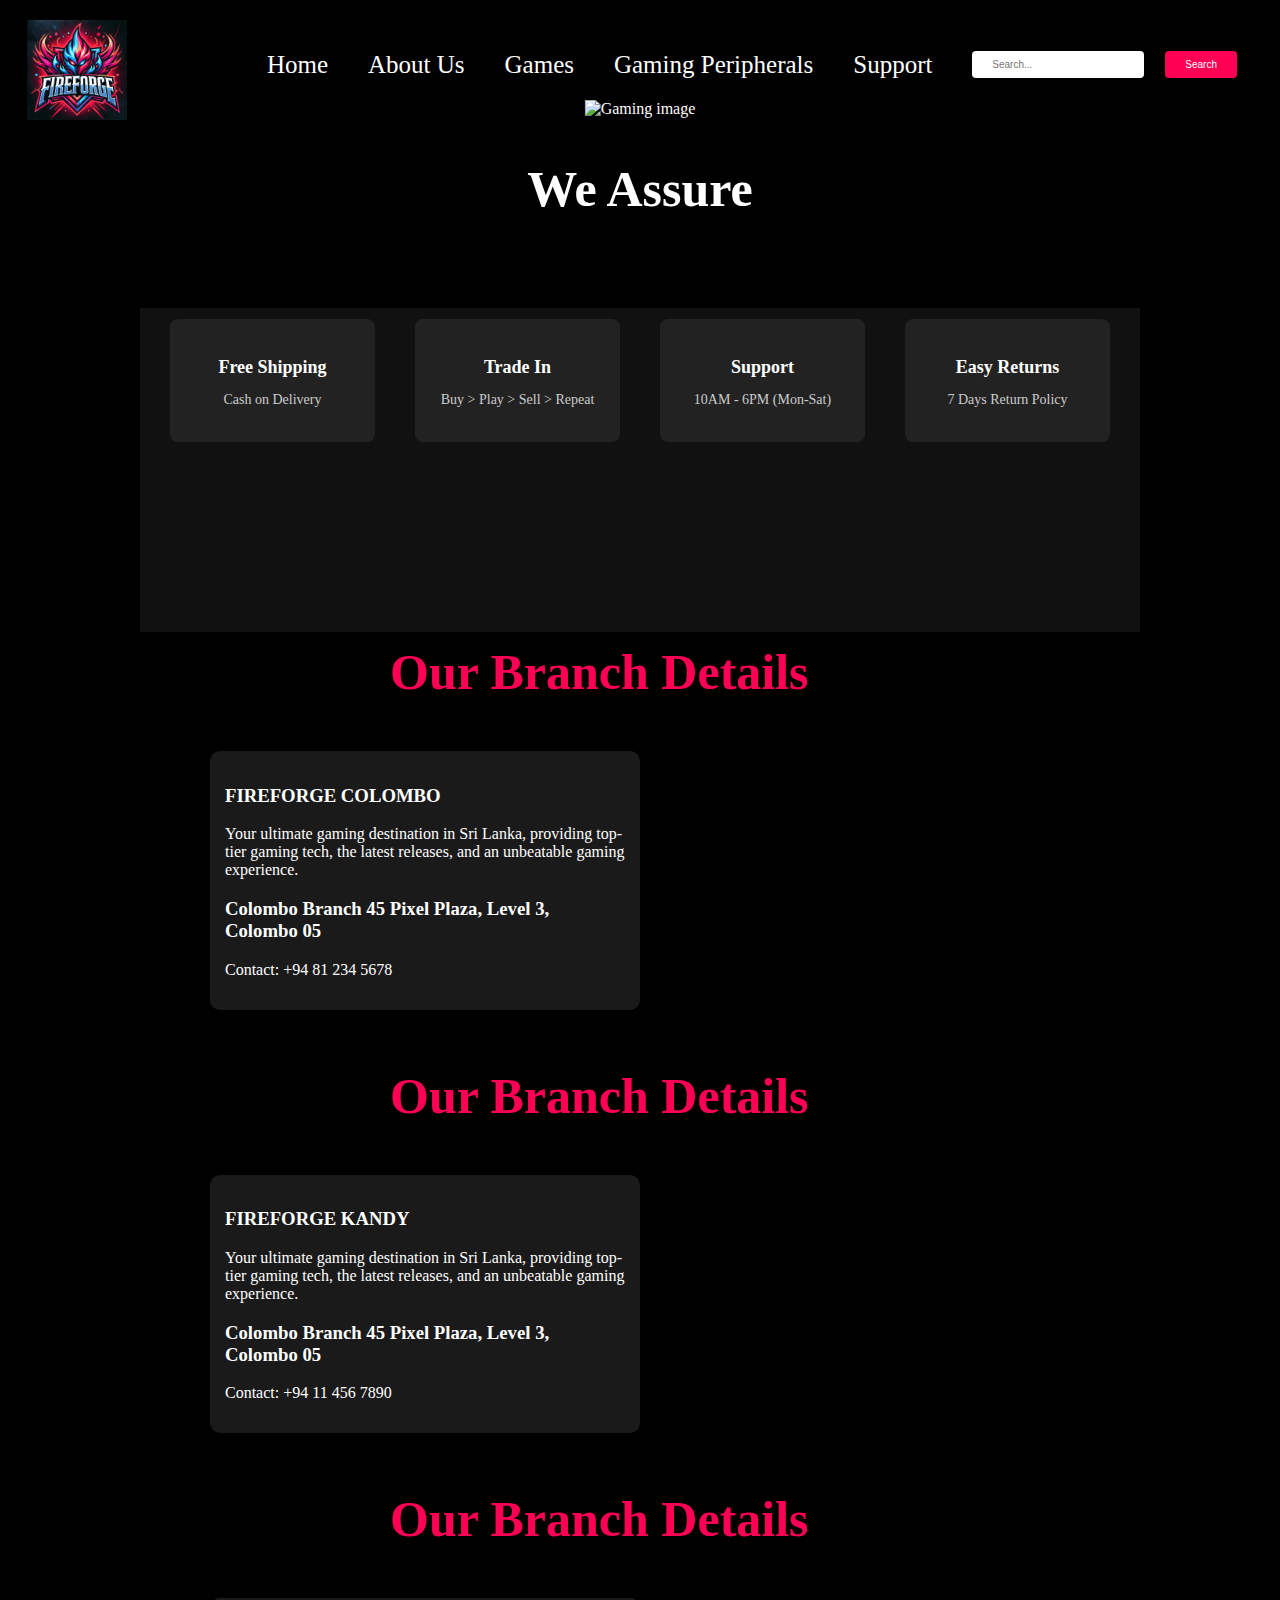
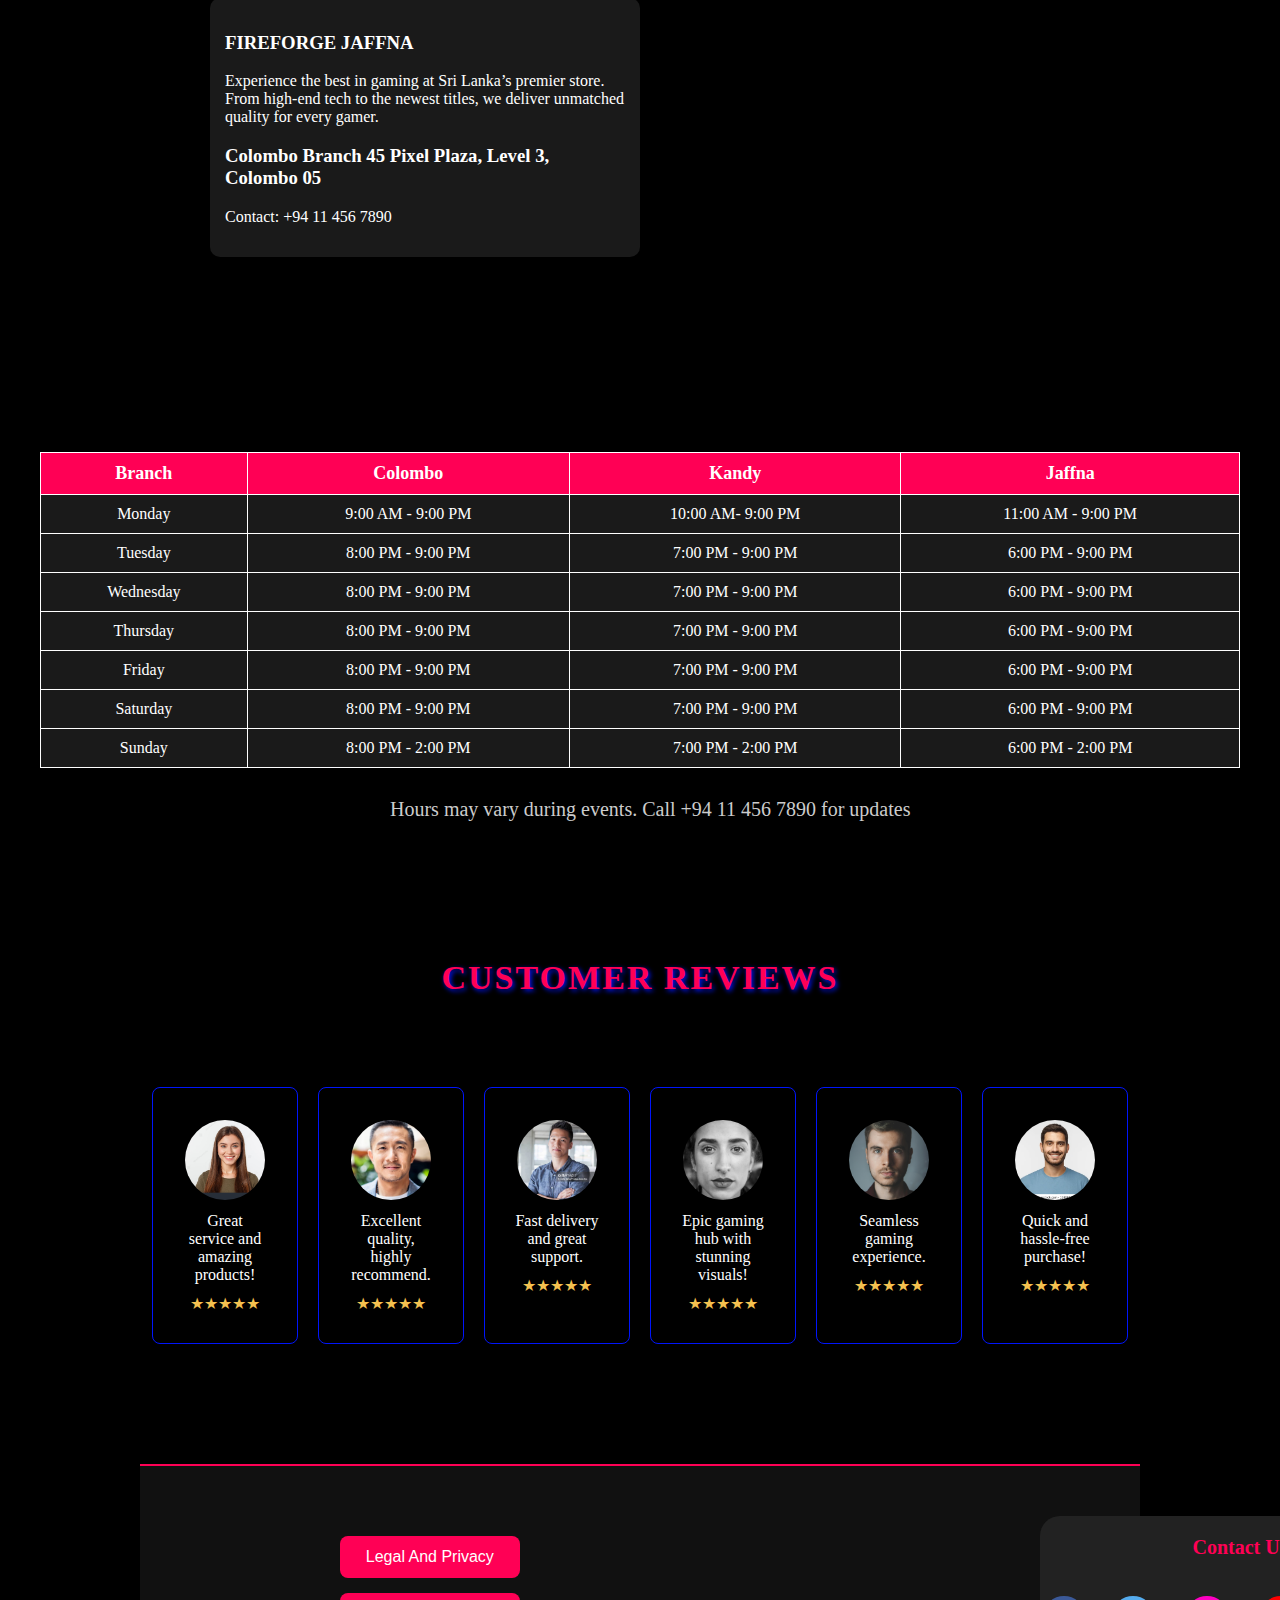
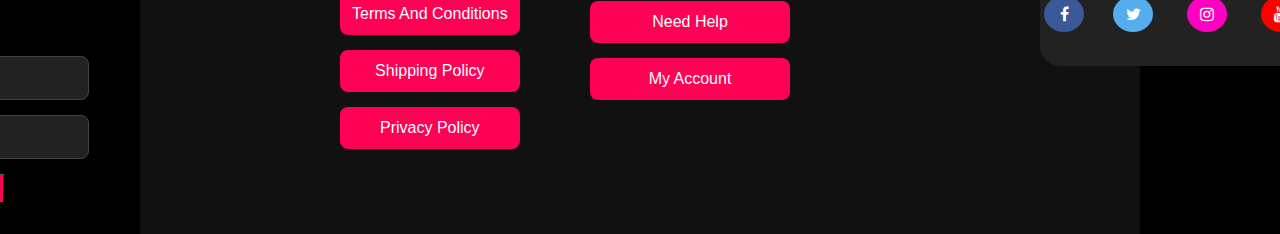
==== aboutus.html @ 4b775001 "pushing initial files" ====
<!DOCTYPE html>
<html lang="en">
<head>
  <meta charset="UTF-8">
  <meta name="viewport" content="width=device-width, initial-scale=1.0">
  <link rel="stylesheet" href="styles.css">
  <link rel="stylesheet" href="styles1.css">
  <link rel="icon" href="logo.png" type="image/x-icon">
  <link rel="stylesheet" href="https://cdnjs.cloudflare.com/ajax/libs/font-awesome/4.7.0/css/font-awesome.min.css">
  <link rel="stylesheet" href="https://cdnjs.cloudflare.com/ajax/libs/font-awesome/6.1.1/css/all.min.css" integrity="sha512-KfkfwYDsLkIlwQp6LFnl8zNdLGxu9YAA1QvwINks4PhcElQSvqcyVLLD9aMhXd13uQjoXtEKNosOWaZqXgel0g==" crossorigin="anonymous" referrerpolicy="no-referrer" />
  <title>about us</title>
</head>
<body>

  <nav class="navbar">
    <!-- Hamburger Icon (Checkbox) -->
    <input type="checkbox" id="menu-toggle" class="menu-toggle">
    <label for="menu-toggle" class="hamburger">
        <span></span>
        <span></span>
        <span></span>
    </label>

    <!-- Logo -->
    <div class="mainlogo">
        <img src="logo.png" alt="Logo">
    </div>

    <!-- Navigation Links -->
    <ul class="nav-links">
        <li><a href="index.html">Home</a></li>
        <li><a href="aboutus.html">About Us</a></li>
        <li>
            <a href="#">Games</a>
            <ul class="dropdown">
                <li><a href="trending.html">Trending</a></li>
                <li><a href="ongoing.html">On Going</a></li>
                <li><a href="upcoming.html">Upcoming</a></li>
            </ul>
        </li>
        <li><a href="console.html">Gaming Peripherals</a></li>
        <li><a href="support.html">Support</a></li>
    </ul>

     <!-- Search Bar -->
     <div class="search-bar">
      <input class="searchtext" placeholder="Search..." aria-label="Search" />
      <button class="searchbutton">Search</button>
  </div>
  </nav>

  <!-- Top Section -->
    <img class="hover1" src="try.jpg" alt="Gaming image">
    <section class="hero">
        <div class="hero-content">
          <div class="hero-left">
            <h2>We also buy games</h2>
            <p>Looking to sell your games? It’s easy. Follow 3 steps and sell your games.</p>
            <button class="sell-btn">Sell Now</button>
          </div>
          <div class="hero-steps">
            <div class="step">
              <div class="icon"><i class="fas fa-gamepad"></i></div>
              <p>Select a game</p>
              <small>Select a game that you want to sell</small>
            </div>
            <div class="step">
              <div class="icon"><i class="fas fa-truck"></i></div>
              <p>Shipping</p>
              <small>Free pickup at your doorstep</small>
            </div>
            <div class="step">
              <div class="icon"><i class="fas fa-wallet"></i></div>
              <p>Get Paid</p>
              <small>In Cash or Credits</small>
            </div>
          </div>
        </div>
      </section>
    
      <!-- Assurance Section -->
      <section class="assurance">
        <h2>We Assure</h2>
        <div class="assure-cards">
          <div class="card">
            <div class="icon"><i class="fas fa-shipping-fast"></i></div>
            <h3>Free Shipping</h3>
            <p>Cash on Delivery</p>
          </div>
          <div class="card">
            <div class="icon"><i class="fas fa-sync-alt"></i></div>
            <h3>Trade In</h3>
            <p>Buy > Play > Sell > Repeat</p>
          </div>
          <div class="card">
            <div class="icon"><i class="fas fa-headset"></i></div>
            <h3>Support</h3>
            <p>10AM - 6PM (Mon-Sat)</p>
          </div>
          <div class="card">
            <div class="icon"><i class="fas fa-undo-alt"></i></div>
            <h3>Easy Returns</h3>
            <p>7 Days Return Policy</p>
          </div>
        </div>
      </section>
    
  <!-- Locations Section -->
        <section class="locations">
          <h2>Our Branch Details</h2>
          <div class="addresses">
                  <h3>FIREFORGE COLOMBO</h3>    
                  <p>Your ultimate gaming destination in Sri Lanka, providing top-tier gaming tech, the latest releases, and an unbeatable gaming experience.</p>
                  <h3>Colombo Branch
                    45 Pixel Plaza, Level 3,
                    Colombo 05
                  </h3>
            <p>Contact: +94 81 234 5678 </p>
          </div>
        <iframe class="map" src="https://www.google.com/maps/embed?pb=!1m18!1m12!1m3!1d8124921.301646367!2d78.44612124970703!3d6.097434077154896!2m3!1f0!2f0!3f0!3m2!1i1024!2i768!4f13.1!3m3!1m2!1s0x3ae253dad238768d%3A0x9f84a86408df6200!2sColombo!5e0!3m2!1sen!2slk!4v1736358920950!5m2!1sen!2slk" width="600" height="450" style="border:0;" allowfullscreen="" loading="lazy" referrerpolicy="no-referrer-when-downgrade"></iframe>
        </section>


      <section class="locations">
        <h2>Our Branch Details</h2>
        <div class="addresses">
          <h3>FIREFORGE KANDY</h3>    
          <p>Your ultimate gaming destination in Sri Lanka, providing top-tier gaming tech, the latest releases, and an unbeatable gaming experience.</p>
          <h3>Colombo Branch
                  45 Pixel Plaza, Level 3,
                  Colombo 05
          </h3>
    <p>Contact: +94 11 456 7890 </p>
    </div>
        <iframe class="map" src="https://www.google.com/maps/embed?pb=!1m18!1m12!1m3!1d31660.495924288705!2d80.63372621338381!3d7.290571506458752!2m3!1f0!2f0!3f0!3m2!1i1024!2i768!4f13.1!3m3!1m2!1s0x3ae366266498acd3%3A0x411a3818a1e03c35!2sKandy!5e0!3m2!1sen!2slk!4v1736391898952!5m2!1sen!2slk" width="600" height="450" style="border:0;" allowfullscreen="" loading="lazy" referrerpolicy="no-referrer-when-downgrade"></iframe>
      </section>

    <section class="locations">
      <h2>Our Branch Details</h2>
      <div class="addresses">
              <h3>FIREFORGE JAFFNA</h3>    
              <p>Experience the best in gaming at Sri Lanka’s premier store. From high-end tech to the newest titles, we deliver unmatched quality for every gamer.</p>
              <h3>Colombo Branch
                      45 Pixel Plaza, Level 3, Colombo 05
              </h3>
        <p>Contact: +94 11 456 7890 </p>
      </div>

      <iframe class="map" src="https://www.google.com/maps/embed?pb=!1m18!1m12!1m3!1d31465.03371411787!2d80.00778418661815!3d9.669999240322403!2m3!1f0!2f0!3f0!3m2!1i1024!2i768!4f13.1!3m3!1m2!1s0x3afe53fd7be66aa5%3A0xc7da0d9203baf512!2sJaffna!5e0!3m2!1sen!2slk!4v1736391994385!5m2!1sen!2slk" width="600" height="450" style="border:0;" allowfullscreen="" loading="lazy" referrerpolicy="no-referrer-when-downgrade"></iframe>
    </section>

  <!-- Branch Details -->
  <section class="branch-details">
    <table>
      <thead>
        <tr>
          <th>Branch</th>
          <th>Colombo</th>
          <th>Kandy</th>
          <th>Jaffna</th>
        </tr>
      </thead>
      <tbody>
        <tr>
          <td>Monday</td>
          <td>9:00 AM - 9:00 PM</td>
          <td>10:00 AM- 9:00 PM</td>
          <td>11:00 AM - 9:00 PM</td>
        </tr>
        <tr>
          <td>Tuesday</td>
          <td>8:00 PM - 9:00 PM</td>
          <td>7:00 PM - 9:00 PM</td>
          <td>6:00 PM - 9:00 PM</td>
        </tr>
        <tr>
          <td>Wednesday</td>
          <td>8:00 PM - 9:00 PM</td>
          <td>7:00 PM - 9:00 PM</td>
          <td>6:00 PM - 9:00 PM</td>
        </tr>
        <tr>
          <td>Thursday</td>
          <td>8:00 PM - 9:00 PM</td>
          <td>7:00 PM - 9:00 PM</td>
          <td>6:00 PM - 9:00 PM</td>
        </tr>
        <tr>
          <td>Friday</td>
          <td>8:00 PM - 9:00 PM</td>
          <td>7:00 PM - 9:00 PM</td>
          <td>6:00 PM - 9:00 PM</td>
          <tr>
            <td>Saturday</td>
            <td>8:00 PM - 9:00 PM</td>
            <td>7:00 PM - 9:00 PM</td>
            <td>6:00 PM - 9:00 PM</td>
          </tr>
          <tr>
            <td>Sunday</td>
            <td>8:00 PM - 2:00 PM</td>
            <td>7:00 PM - 2:00 PM</td>
            <td>6:00 PM - 2:00 PM</td>
          </tr>
        </tr>
      </tbody>
    </table>
    <footer class="tablefooter">Hours may vary during events. Call +94 11 456 7890 for updates</footer>
  </section>

  <!-- Customer Reviews -->
<section class="reviews">
    <h2>Customer Reviews</h2>
    <div class="review-list">
      <div class="review">
        <div class="image">
          <img src="1RV.jpg" alt="Customer 1">
        </div>
        <p>Great service and amazing products!</p>
        <div class="stars">★★★★★</div>
      </div>
      <div class="review">
        <div class="image">
          <img src="2RV.jpg" alt="Customer 2">
        </div>
        <p>Excellent quality, highly recommend.</p>
        <div class="stars">★★★★★</div>
      </div>
      <div class="review">
        <div class="image">
          <img src="3rv.jpg" alt="Customer 3">
        </div>
        <p>Fast delivery and great support.</p>
        <div class="stars">★★★★★</div>
      </div>
      <div class="review">
        <div class="image">
          <img src="4rv.jpg" alt="Customer 3">
        </div>
        <p>Epic gaming hub with stunning visuals!</p>
        <div class="stars">★★★★★</div>
      </div>
      <div class="review">
        <div class="image">
          <img src="6rv.jpg" alt="Customer 3">
        </div>
        <p>Seamless gaming experience.</p>
        <div class="stars">★★★★★</div>
      </div>
      <div class="review">
        <div class="image">
          <img src="5rv.jpg" alt="Customer 3">
        </div>
        <p>Quick and hassle-free purchase!</p>
        <div class="stars">★★★★★</div>
      </div>
    </div>
  </section>
  
    <footer class="footer">
      <div class="footer-section">
          <div class="logo">
              <img src="logo.png" alt="logo">
          </div>
          <div class="details">
            <input type="text" placeholder="Email" aria-label="Enter your phone number">
                <input type="email" placeholder="Password" aria-label="Enter your email address">
                <button class="links3">Login</button>
          </div>
      </div>
      <div class="footer-section">
          <div class="links">
              <button>Legal And Privacy</button>
              <button>Terms And Conditions</button>
              <button>Shipping Policy</button>
              <button>Privacy Policy</button>
          </div>
          <div class="links1">
              <button>Need Help</button>
              <button>My Account</button>
          </div>
      </div>
          <div class="footer-section">
          <div class="contact">Contact Us</div>
          <a href="#" class="fa fa-facebook"></a>
          <a href="#" class="fa fa-twitter"></a>
          <a href="#" class="fa fa-instagram"></a>
          <a href="#" class="fa fa-youtube"></a>
          <a href="#" class="fa fa-snapchat"></a>
      </div>
  </footer>


</body>
</html>
---- styles.css ----
body {
    max-width: 1000px;
    margin: 0 auto;
    font-family: 'Times New Roman', Times, serif;
    background-color: #000;
    color: #fff;
}

/* Image Section */
.img1 {
    position: relative;
    left: 300px;
    top: -90px;
    height: 100vh; /* Full viewport height */
    background: url('your-image.jpg') no-repeat center center/cover; /* Ensures the image covers the container */
    display: flex; /* Enables flexbox */
    justify-content: center; /* Centers content horizontally */
    align-items: center; /* Centers content vertically */
    color: white; /* Text color */
    text-align: center; /* Centers text inside the container */
}

/* Media Query for screens smaller than 768px (e.g., tablets) */
@media (max-width: 768px) {
    .img1 {
        left: 0; /* Reset left offset */
        top: 0; /* Reset top offset */
        height: auto; /* Allow height to adjust automatically */
        background-size: contain; /* Adjust background image size for smaller screens */
        background-repeat: no-repeat;
    }
}


/* Main Content Section */
.main .main_content .main_text {
    width: 600px;
    text-align: justify;
    line-height: 21px;
    position: relative;
    top: 200px;
    left: 5%;
}

.main .main_content .main_text .web_name {
    position: relative;
    top: -1000px;
    right: 270px;
    color: #ffffff;
    font-size: 50px;
    font-family: 'Times New Roman', Times, serif;
    text-shadow: 0 3px #0400ff;
}

.main .main_content .main_text .mainphara {
    position: relative;
    top: -1000px;
    right: 300px;
    font-size: 23px;
    font-family: 'Times New Roman', Times, serif;
}



/* Heading Styles */
.heading1,
.heading2,
.heading3 {
    color: #ff0055;
    font-family: 'Times New Roman', Times, serif;
    font-size: 40px;
    text-shadow: 0 3px #0400ff;
}

.heading3 {
    position: relative;
    top: -530px;
    left: 340px;
}












.footer {
    position: relative;
    display: flex;
    justify-content: space-between;
    background-color: #111;
    border-top: 2px solid #ff0055;
    color: #fff;
    width: auto;
    height: auto;
    padding: 0;
}

/* Logo and Details Section */
.footer-section .logo img {
    position: relative;
    left: -350px;
    width: 120px;
    height: 120px;
    background-color: #333;
    display: flex;
}

.footer-section .details {
    position: relative;
    left: -350px;
    top: 30px;
    display: flex;
    flex-direction: column;
    gap: 15px;
}


.footer-section .details input::placeholder {
    color: #fff8f8;
}

/* Links Section */
.footer-section .links {
    position: absolute;
    top: 50px;
    left: 450px;
    display: flex;
    flex-direction: column;
    gap: 20px;
}

.footer-section .links button {
    width: auto;
    padding: 12px;
    position: relative;
    left: -250px;
    top: 20px;
    background-color: #ff0055;
    color: #ffffff;
    font-size: 18px;
    border-radius: 8px;
    text-align: center;
    transition: background-color 0.3s ease;
}

.footer-section .links button:hover {
    background-color: #2e00e6;
}

.footer-section .links1 {
    position: absolute;
    top: 135px;
    left: 450px;
    display: flex;
    flex-direction: column;
    gap: 20px;
    width: 200px;
}



.footer-section .links1 button:hover {
    background-color: #2e00e6;
}

/* Contact Section */
.footer-section .contact {
    position: absolute;
    top: 50px;
    right: -300px;
    background-color: #222;
    padding: 50px;
    border-radius: 20px;
    width: 300px;
    height: 150px;
    color: #ff0055;
    font-weight: bold;
    font-size: 25px;
}
/* Style all font awesome icons */
/* Style all font awesome icons */
.fa {
    padding: 20px;
    font-size: 50px;
    width: 50px;
    text-align: center;
    text-decoration: none;
}
  
/* Add a hover effect if you want */
.fa:hover {
    opacity: 0.7;
}
  
/* Set a specific color for each brand */
  
  /* Facebook */
.fa-facebook {
    position: relative;
    top: 80px;
    left: 250px;
    padding: 20px;
    font-size: 30px;
    width: 20px;
    text-align: center;
    text-decoration: none;
    border-radius: 80%;
    background: #3B5998;
    color: white;  
}
  
/* Twitter */
.fa-twitter {
    position: relative;
    top: 80px;
    left: 255px;
    padding: 20px;
    font-size: 30px;
    width: 20px;
    text-align: center;
    text-decoration: none;
    border-radius: 80%;
    background: #55ACEE;
    color: white;
}
  
.fa-instagram {
    position: relative;
    top: 80px;
    left: 265px;
    padding: 20px;
    font-size: 30px;
    width: 20px;
    text-align: center;
    text-decoration: none;
    border-radius: 80%;
    background: #ff00c3;
    color: white;
}
  
.fa-youtube {
    position: relative;
    top: 80px;
    left: 275px;
    padding: 20px;
    font-size: 30px;
    width: 20px;
    text-align: center;
    text-decoration: none;
    border-radius: 80%;
    background: #ff0000;
    color: white;
}
  
.fa-snapchat {
    position: relative;
    top: 80px;
    left: 285px;
    padding: 20px;
    font-size: 30px;
    width: 20px;
    text-align: center;
    text-decoration: none;
    border-radius: 80%;
    background: #eaff00;
    color: white;
}


/* General Footer Styles */
.footer {
    position: relative;
    display: flex;
    flex-wrap: wrap; /* Ensures elements wrap on smaller screens */
    justify-content: space-between;
    align-items: flex-start;
    background-color: #111;
    border-top: 2px solid #ff0055;
    color: #fff;
    width: 100%;
    padding: 20px;
    box-sizing: border-box;
}

/* Logo and Details Section */
.footer-section .logo img {
    width: 100px;
    height: auto;
    background-color: #333;
    margin-bottom: 20px;
}

.footer-section .details {
    display: flex;
    flex-direction: column;
    gap: 15px;
    text-align: center;
    margin-bottom: 20px;
}

.footer-section .details input {
    width: 100%;
    max-width: 400px;
    padding: 12px;
    border: 1px solid #444;
    background-color: #222;
    color: white;
    border-radius: 8px;
    text-align: center;
    font-size: 16px;
    margin: 0 auto;
}

.footer-section .details input::placeholder {
    color: #fff8f8;
}

/* Links Section */
.footer-section .links,
.footer-section .links1 {
    display: flex;
    flex-direction: column;
    gap: 15px;
    align-items: center;
    margin-bottom: 20px;
}

.footer-section .links button,
.footer-section .links1 button {
    width: 100%;
    max-width: 300px;
    padding: 12px;
    background-color: #ff0055;
    color: #ffffff;
    font-size: 16px;
    border-radius: 8px;
    text-align: center;
    transition: background-color 0.3s ease;
    border: none;
}

.footer-section .links button:hover,
.footer-section .links1 button:hover {
    background-color: #2e00e6;
}

/* Contact Section */
.footer-section .contact {
    background-color: #222;
    padding: 20px;
    border-radius: 20px;
    width: 100%;
    max-width: 400px;
    color: #ff0055;
    font-weight: bold;
    font-size: 18px;
    text-align: center;
    margin: 0 auto 20px;
    box-sizing: border-box;
}

/* Font Awesome Icons */
.fa {
    margin: 10px;
    font-size: 24px;
    text-align: center;
    text-decoration: none;
    border-radius: 50%;
    padding: 10px;
    color: white;
}

.fa:hover {
    opacity: 0.8;
}

.fa-facebook { background: #3B5998; }
.fa-twitter { background: #55ACEE; }
.fa-instagram { background: #ff00c3; }
.fa-youtube { background: #ff0000; }
.fa-snapchat { background: #eaff00; }


/* Small screens (max-width: 768px) */
@media (max-width: 768px) {
    .footer {
        flex-direction: column;
        align-items: center;
        padding: 30px 15px;
        text-align: center;
    }

    /* Logo Styling */
    .footer-section .logo img {
        width: 100px;
        height: auto;
        margin-bottom: 20px;
    }

    /* Details Section */
    .footer-section .details {
        width: 100%;
        display: flex;
        flex-direction: column;
        align-items: center;
        gap: 10px;
        margin-bottom: 20px;
    }

    .footer-section .details input {
        width: 90%;
        max-width: 320px;
        padding: 12px;
        font-size: 16px;
        border: 1px solid #444;
        background-color: #222;
        color: white;
        border-radius: 8px;
        text-align: center;
    }

    /* Links Section */
    .footer-section .links,
    .footer-section .links1 {
        display: flex;
        flex-direction: column;
        width: 100%;
        gap: 15px;
        align-items: center;
        margin-bottom: 20px;
    }

    .footer-section .links button,
    .footer-section .links1 button {
        width: 90%;
        max-width: 300px;
        padding: 12px 20px;
        background-color: #ff0055;
        color: #ffffff;
        font-size: 16px;
        border-radius: 10px;
        text-align: center;
        transition: transform 0.3s ease, background-color 0.3s ease;
        border: none;
        box-shadow: 0 4px 6px rgba(0, 0, 0, 0.2);
    }

    .footer-section .links button:hover,
    .footer-section .links1 button:hover {
        background-color: #2e00e6;
        transform: scale(1.05);
    }

    /* Contact Section */
    .footer-section .contact {
        width: 90%;
        max-width: 350px;
        padding: 20px;
        background-color: #222;
        border-radius: 15px;
        color: #ff0055;
        font-weight: bold;
        font-size: 18px;
        text-align: center;
        margin-bottom: 20px;
    }

    /* Social Media Icons */
    .fa {
        margin: 8px;
        font-size: 22px;
        width: 40px;
        height: 40px;
        line-height: 40px;
        display: inline-block;
        text-align: center;
        text-decoration: none;
        border-radius: 50%;
        transition: transform 0.3s ease, opacity 0.3s ease;
    }

    .fa:hover {
        transform: scale(1.1);
        opacity: 0.8;
    }
}

/* Extra small screens (max-width: 480px) */
@media (max-width: 480px) {
    .footer-section .details input {
        font-size: 14px;
        padding: 10px;
    }

    .footer-section .links button,
    .footer-section .links1 button {
        font-size: 14px;
        padding: 10px 15px;
    }

    .fa {
        font-size: 20px;
        width: 35px;
        height: 35px;
        line-height: 35px;
    }
}

/* Game Container */
/* Removed duplicate .game-container styles */











.game-container {
    position: relative;
    top: -200px;
    width: 200%;
    max-width: 1000px;
    display: flex;
    flex-direction: column;
    gap: 20px;
    border: #e6004f;
    margin: 30px;
    right: 40px;
    margin-bottom: 100px;

}

.game-card {
    display: flex;
    align-items: flex-start;
    background: #282828;
    border-radius: 30px;
    overflow: hidden;
    box-shadow: 0 6px 15px #000000;
    padding: 15px;
    gap: 20px;
    transition: transform 0.3s ease, background-color 0.3s ease;
}

.game-card:hover {
    transform: translateY(-5px);
    background-color: #000000;
    box-shadow: 0 8px 20px #00000099;
}

.image-box {
    flex-shrink: 0;
    overflow: hidden;
    position: relative;
}

.game-image {
    width: 380px;
    height: 408px;
    border-radius: 0px;
    display: block;
    transition: transform 0.3s ease, filter 0.3s ease;
}

.image-box:hover .game-image {
    transform: scale(1.1);
    filter: brightness(1.1);
}

.details-box {
    flex-grow: 1;
    display: flex;
    flex-direction: column;
    gap: 10px;
    transition: opacity 0.3s ease;

}

.details-box h2 {
    margin: 0;
    font-size: 28px;
    color: #e6004f;
    text-shadow: 1px 1px 1px #000000;
}

.details-box p {
    margin: 0;
    font-size: 15px;
    color: #ffffff;
}

.details-box strong {
    color: #e6004f;

}

.description {
    display: none;
    margin-top: 10px;
    font-size: 0.9rem;
    color: #aaaaaa;
    line-height: 1.5;
    animation: fadeIn 0.4s ease-in-out;
    border: #ff0055;
    border-radius: 20px;
}

.game-card:hover .description {
    display: block;
}

@keyframes fadeIn {
    from {
        opacity: 0;
        transform: translateY(10px);
    }
    to {
        opacity: 1;
        transform: translateY(0);
    }
}














.game-container1 {
    position: relative;
    top: -550px;
    width: 200%;
    max-width: 1000px;
    display: flex;
    flex-direction: column;
    gap: 20px;
    border: #e6004f;
    margin: 30px;
    right: 40px;

}

.game-card1 {
    display: flex;
    align-items: flex-start;
    background: #282828;
    border-radius: 30px;
    border: #e6004f;
    overflow: hidden;
    box-shadow: 0 6px 15px #00000080;
    padding: 15px;
    gap: 20px;
    transition: transform 0.3s ease, background-color 0.3s ease;
}

.game-card1:hover {
    transform: translateY(-5px);
    background-color: #000000;
    box-shadow: 0 8px 20px #00000099;
}

.card:hover {
    transform: translateY(-5px);
    background-color: #000000;
    
}

/* For mobile screens (max-width: 480px) */
@media (max-width: 480px) {
    .main .main_content .main_text {
        width: 100%; /* Full width for mobile */
        top: 20px; /* Adjust positioning */
        left: 0;
    }

    .main .main_content .main_text .web_name {
        font-size: 20px; /* Further reduce font size */
        top: -200px;
    }

    .main .main_content .main_text .mainphara {
        font-size: 14px; /* Further reduce paragraph size */
        top: -200px;
        
    }

    .footer {
        padding: 10px;
        flex-direction: column; /* Stack footer sections vertically */
    }

    .footer-section .details input {
        width: 100%; /* Full width */
        margin: 0 auto;
    }

    .footer-section .contact {
        font-size: 14px; /* Reduce font size */
        padding: 10px;
        width: 100%; /* Full width */
        text-align: center;
    }

    .game-container,
    .game-container1 {
        width: 100%; /* Ensure container fits screen */
        margin: 10px 0;
    }

    .game-card,
    .game-card1 {
        padding: 8px;
        gap: 10px; /* Reduce gaps */
    }

    .details-box h2 {
        font-size: 16px; /* Smaller font size for titles */
    }

    .details-box p {
        font-size: 12px; /* Adjust paragraph text size */
    }
}

/* For large screens (min-width: 1200px) */
@media (min-width: 1200px) {
    .footer {
        padding: 40px;
    }

    .footer-section .contact {
        width: 400px;
        font-size: 20px;
    }

    .game-container,
    .game-container1 {
        max-width: 1200px;
        margin: 50px auto;
    }

    .game-card,
    .game-card1 {
        flex-direction: row; /* Ensure horizontal layout for large screens */
        padding: 20px;
    }

    .details-box h2 {
        font-size: 32px; /* Larger titles */
    }

    .details-box p {
        font-size: 18px; /* Larger text */
    }

    .description {
        font-size: 16px; /* Larger descriptions */
    }
}
---- styles1.css ----
body {
    max-width: 1000px;
    margin: 0 auto;
    font-family: 'Times New Roman', Times, serif;
    background-color: #000;
    color: #fff;
}

/* Base Navbar Styles */
.navbar {
  display: flex;
  justify-content: space-between;
  align-items: center;
  background-color: #000000;
  color: white;
  position: fixed;
  top: 0;
  height: 60px;
  left: 0;
  width: 100%;
  z-index: 1000;
  flex-wrap: wrap; /* Allow wrapping for small screens */
}

/* Logo */
.mainlogo {
  display: flex;
  align-items: center;
  margin-left: -13px;
  margin-bottom: -11px;
}

.mainlogo img {
  height: 90px;
}

/* Navigation Links */
.nav-links {
  display: flex;
  list-style: none;
  gap: 20px;
  padding: 0;
  margin: 0;
}

.nav-links li {
  position: relative;
}

.nav-links a,
.nav-links label {
  text-decoration: none;
  color: white;
  padding: 10px;
  font-size: 25px;
  border-radius: 4px;
  transition: background-color 0.3s ease;
}

.nav-links a:hover,
.nav-links label:hover {
  color: #ff0055;
}

/* Dropdown Menu */
.dropdown {
  display: none;
  position: absolute;
  top: 100%;
  left: 0;
  background-color: #1a1a1a;
  padding: 10px 0;
  list-style: none;
  width: 200px;
  box-shadow: 0 4px 6px rgba(0, 0, 0, 0.2);
  z-index: 999;
}

.dropdown li {
  padding: 5px 15px;
}

.dropdown a {
  text-decoration: none;
  color: white;
  font-size: 14px;
}

.dropdown a:hover {
  color: #ff0055;
}

.nav-links li:hover > .dropdown {
  display: block;
}

/* Search Bar */
.search-container {
  position: absolute;
  top: 25px;
  left: 400px;
  display: flex;
  align-items: center;
  gap: 10px;
}
/* Hamburger Menu */
.menu-toggle {
  display: none;
}
.searchtext{
  position: relative;
  left: -100px;
  padding: 8px 20px;
  color: white;
  border: none;
  border-radius: 4px;
  font-size: 10px;
  cursor: pointer;
}
.searchbutton{
  position: relative;
  left: -83px;
  padding: 8px 20px;
  background-color: #ff0055;
  color: white;
  border: none;
  border-radius: 4px;
  font-size: 10px;
  cursor: pointer;
}

.hamburger {
  display: none;
  flex-direction: column;
  justify-content: space-between;
  width: 25px;
  height: 20px;
  cursor: pointer;
  z-index: 1100;
}

.hamburger span {
  background-color: #ffffff;
  height: 3px;
  width: 100%;
  border-radius: 2px;
  transition: transform 0.3s ease, opacity 0.3s ease;
}

@media (max-width: 768px) {
  .hamburger {
    display: flex;
  }

  .nav-links {
    display: none;
    flex-direction: column;
    width: 100%;
    background-color: #1a1a1a;
    position: absolute;
    top: 60px;
    left: 0;
    z-index: 1000;
  }

  .nav-links.active {
    display: flex;
  }

  .nav-links li {
    width: 100%;
    text-align: center;
  }

  .nav-links a,
  .nav-links label {
    width: 100%;
    padding: 15px;
    font-size: 20px;
  }
}


.main .main_content .main_text {
    width: 600px;
    text-align: justify;
    line-height: 21px;
    position: relative;
    top: 290px;
    left: 1%;
}


/* Button Container */
.button-container {
    position: absolute; /* Allows precise positioning */
    top: 700px; /* Distance from the top of the viewport */
    left: 200px; /* Distance from the left of the viewport */
    display: flex; /* Align buttons in a row */
    gap: 60px; /* Spacing between buttons */
}

/* Primary Button */
.btn-primary {
    background-color: #ff0055;
    color: white;
    border: none;
    padding: 10px 20px;
    border-radius: 5px;
    font-size: 20px;
    cursor: pointer;
    font-weight: bold;
    text-decoration: none; /* Removes underline for links */
}

.btn-primary:hover {
    background-color: #e6004f;
    color: #0015fb;
    border: 2px solid #0400ff;
    transform: scale(1.1);
}

/* Secondary Button */
.btn-secondary {
    font-family: 'Times New Roman', Times, serif;
    background-color: #ff0055;
    color: white;
    border: none;
    padding: 10px 20px;
    border-radius: 5px;
    font-size: 20px;
    cursor: pointer;
    font-weight: bold;
    text-decoration: none; /* Removes underline for links */
}

.btn-secondary:hover {
    background-color: #ff0055;
    color: #0400ff;
    border: 2px solid #0400ff;
    transform: scale(1.1);
}


/*Console.css*/

/* Products Section */
.products {
    width: 100%;
    padding: 25px 0;
}

.products h1 {
    text-align: center;
    font-size: 60px;
    text-transform: uppercase;
    background: linear-gradient(to right, #000, #ff0055);
    -webkit-text-fill-color: transparent;
}

.products .box {
    display: grid;
    grid-template-columns: repeat(auto-fit, minmax(200px, 1fr));
    gap: 20px;
    padding: 20px;
}

.products .card {
    text-align: center;
    padding: 10px;
    border-radius: 5px;
    background: #222;
    box-shadow: 0 0 10px #ff0055;
}

.products .card img {
    width: 100px;
    margin: 15px 0;
    transition: transform 0.3s;
}

.products .card:hover img {
    transform: scale(1.1);
}

.products .card h2 {
    font-size: 24px;
    margin: 10px 0;
}

.products .card p {
    color: #fff;
    margin: 10px 0;
}


.btn{
  position: relative;
  top: -10px;
  left: -0px;
  padding: 8px 20px;
  background-color: #ff0055;
  color: white;
  border: none;
  border-radius: 4px;
  font-size: 15px;
  cursor: pointer;

}

.btn:hover{
  background-color: #ff0055;
  color: #0400ff;
  border: 2px solid #0400ff;
  transform: scale(1.1);
}

/* Table Section */
table {
  align-items: center;
  width: 100%; /* Full width */
  border-collapse: collapse; /* Remove space between cells */
  margin-top: 20px;
}

th, td {
  border: 1px solid #ffffff; /* White border for cells */
  padding: 10px; /* Add some padding */
  text-align: center; /* Center-align text */
  color: #fff7f7; /* White text */
}

th {
  background-color: #ff0055; /* Highlight header with red color */
  font-size: 1.2rem; /* Slightly larger font */
}

td {
  background-color: #1a1a1a; /* Dark background for cells */
  font-size: 1rem; /* Normal text size */
}

/* Table Footer (If needed) */
tfoot td {
  font-weight: bold;
  background-color: #333333;
}

/*Aboutus*/

.top-section {
    display: flex;
    gap: 20px;
    padding: 20px 0;
    align-items: flex-start;
    justify-content: space-between;
}

.top-section .description {
    background-color: #1a1a1a;
    padding: 20px;
    border-radius: 10px;
    width: 30%;
    text-align: center;
}

.top-section .description h2 {
    margin-bottom: 10px;
    color: #ff0055;
}

.top-section .description button {
    padding: 10px 15px;
    background-color: #ff0055;
    border: none;
    color: white;
    cursor: pointer;
    border-radius: 5px;
}

.steps {
    display: flex;
    gap: 15px;
    align-items: center;
    justify-content: center;
}

.step {
    background-color: #1a1a1a;
    padding: 15px;
    border-radius: 10px;
    text-align: center;
    width: 100px;
}

.step .icon {
    width: 50px;
    height: 50px;
    background-color: #333333;
    margin: 10 auto 100px auto;
    border-radius: 50%;
}

/* Locations Section */

.locations h2 {
    position: relative;
    top: 20px;
    left: 250px;
    margin-bottom: 20px;
    color: #ff0055;
    font-size: 50px;
}

.locations .addresses {
    width: 400px;
    top: 50px;
    float: left;
    position: relative;
    right: -70px;
    background-color: #1a1a1a;
    padding: 15px;
    border-radius: 10px;
}


/* Clearfix */
.locations::after {
    content: "";
    display: block;
    clear: both;
}

/* Branch Details Section */
.branch-details {
    margin-top: 200px;
}

.branch-details table {
    position: relative;
    right: 100px;
    width: 1200px;
    border-collapse: collapse;
    margin-top: 60px;
    margin-bottom: 70px;
}

.branch-details th,
.branch-details td {
    border: 1px solid #ffffff;
    padding: 10px;
    text-align: center;
    color: white;
}

.branch-details th {
    background-color: #ff0055;
    font-size: 18px;
}

.branch-details td {
    background-color: #1a1a1a;
    font-size: 16px;
}

.branch-details footer {
    margin-top: -50px;
    position: relative;
    top: 10px;
    left: 250px;
    font-size: 20px;
    color: #ccc;
    margin-bottom: 100px;
}

.tablefooter{
    position: relative;
    top: 50px;
    left: 100px;
    font-size: 20px;
    color: #ff0055;
}

/* Customer Reviews Section */

.reviews {
  padding: 20px;
  background-color: #000000;
  font-family: 'Times New Roman', Times, serif;
}

.reviews h2 {
  text-align: center;
  margin-bottom: 90px;
  font-size: 34px;
  text-shadow: 2px 2px 5px #0015fb;
  color: #ff0055;
  font-family: 'Times New Roman', Times, serif;
  letter-spacing: 2px;
  text-transform: uppercase;
}

.review-list {
  display: flex;
  gap: 20px;
  justify-content: center;
}

.review {
  background-color: #000000;
  border: 1px solid #0015fb;
  border-radius: 8px;
  padding: 30px;
  text-align: center;
  width: 450px;
  box-shadow: 0 2px 4px #0000001a;
  margin-bottom: 100px;
}

/* Image Styles */
.review .image {
  width: 80px;
  height: 80px;
  margin: 0 auto 10px;
  overflow: hidden;
  border-radius: 50%;
  border: 2px solid #000000;
}

.review .image img {
  width: 100%;
  height: 100%;
  object-fit: cover;
}

/* Text Styles */
.review p {
  font-family: 'Times New Roman', Times, serif;
  font-size: 16px;
  color: #ffffff;
  margin: 10px 0;
}

/* Stars Styles */
.review .stars {
  color: #f4c150; /* Gold color for stars */
  font-size: 16px;
}


  

.hover1 {
  height: auto; /* Adjusts height dynamically to preserve aspect ratio */
  width: 1700px; /* Full width for hero banner */
  max-height: 500px; /* Maximum height for the image */
  object-fit: cover; /* Ensures the image covers the available space without distortion */
  position: relative; /* Allows precise placement */
  top: 100px; /* Places the image at the top */
  left: 50%; /* Centers the image horizontally */
  transform: translateX(-50%); /* Aligns the center of the image to the center of the page */
  z-index: -1; /* Keeps the image in the background */
}

@media (max-width: 480px) {
  .hover1 {
    width: 100%; /* Full width for mobile screens */
    max-height: 200px; /* Adjusted maximum height */
    top: 200px; /* Adjust top position */
  }
}

  
  /* Hero Section */
  .hero {
    background: url('hero-bg.jpg') no-repeat center center/cover;
    padding: 100px 10px 40px;  /* Adjust padding to change internal space */
    height: 500px;  /* Set a fixed height */
    display: flex;
    flex-direction: column;
    align-items: center;
    position: relative;
}
  
  .hero-content {
    position: relative;
    top: -500px;
    right: 300px;
    max-width: 2300px;
    display: flex;
    justify-content: space-between;
    align-items: center;
    color: #ffffff;
    text-shadow: #000;
  }

  .hero-content01{
    position: relative;
    top: -520px;
    color: #ffffff;
    font-size: 25px;
    font-weight: bold;
    margin-bottom: 10px;
    left: -289px;
  }
  
  .hero-left {
    max-width: 70%;
  }
  
  .hero-left h2 {
    font-size: 36px;
    margin-bottom: 20px;
  }
  
  .hero-left p {
    font-size: 18px;
    margin-bottom: 20px;
  }
  
  .hero-left2 {
    position: relative;
    top: 180px;
    left: -430px;
    font-size: 25px;
    max-width: 50%;
    color: black;
  }
  
  .hero-left2 h2 {
    font-size: 40px;
    margin-bottom: 20px;
    color: #ffffff;
  }
  .hero-left3{
    top: -50px;
    position: relative;
    font-size: 70px;
    margin-bottom: 20px;
    color: #000;
    right:-50px;
  }
  .hero-left4{
    position: relative;
    top: -500px;
    left: -620px;
    font-size: 80px;
    margin-bottom: 20px;
    color: #ffffff;
  }
  .hero-left2 p1 {
    font-size: 20px;
    margin-bottom: 20px;
  }
  .hero-left2 p {
    font-size: 15px;
    margin-bottom: 20px;
  }
  
  .description1{
    position: relative;
    top: 120px;
    left: 20px;
    color: #000;
    text-shadow: #fff;
    font-size: 25px;
    font-weight: bold;
    margin-bottom: 10px;
    left: -220px;
  }
  .sell-btn {
    padding: 10px 20px;
    background-color: #007bff;
    color: #fff;
    border: none;
    border-radius: 4px;
    font-size: 16px;
    cursor: pointer;
  }
  
  .sell-btn:hover {
    background-color: #0056b3;
  }
  
  .hero-steps {
    position: relative;
    left: 500px;
    top: 100px;
    display: flex;
    justify-content: space-between;
    max-width: 50%;
  }
  
  .step {
    text-align: center;
    margin: 0 10px;
  }
  
  .step .icon {
    font-size: 40px;
    background-color: #222;
    padding: 15px;
    border-radius: 50%;
    margin-bottom: 10px;
  }
  
  .step p {
    font-size: 16px;
    font-weight: bold;
  }
  
  .step small {
    font-size: 14px;
    color: #aaa;
  }
  
  /* Assurance Section */
  .assurance {
    position: relative;
    top: -350px;
    padding: 50px 30px;
    background-color: #111;
    text-align: center;
    margin-bottom: -400px;

  }
  
  .assurance h2 {
    position: relative;
    top: -240px;
    font-size: 80px;
    margin-bottom: 1px;
  }
  
  .assure-cards {
    position: relative;
    top: -140px;
    display: flex;
    justify-content: center;
    gap: 40px;
    size: 250px;

  }
  
  .card {
    background-color: #222;
    padding: 20px;
    border-radius: 8px;
    width: 200px;
    text-align: center;
  }
  
  .card .icon {
    font-size: 50px;
    color: #00aaff;
    margin-bottom: 15px;
  }
  
  .card h3 {
    font-size: 18px;
    margin-bottom: 10px;
  }
  
  .card p {
    font-size: 14px;
    color: #ccc;
  }
  .map {
    position: relative;
    left: 150px;
    top: 30px;
    width: 300px; /* Full width of the parent container */
    height: 300px; /* Fixed height */
    margin: 0 auto; /* Center the map horizontally */
    border: 2px solid #ccc; /* Optional: Add a border */
    border-radius: 8px; /* Optional: Add rounded corners */
    overflow: hidden;
  }

  @media (max-width: 768px) {
    .map {
      position: relative;
      width: 100%; /* Full width for smaller screens */
      height: 200px; /* Adjust height for smaller screens */
      left: 0; /* Reset left position */
      top: 400px; /* Adjust top position */
    }
  }

  @media (max-width: 480px) {
    .map {
      height: 150px; /* Adjust height for mobile screens */
      top: -300px; /* Adjust top position */
    }
  }




  /*Trending css*/

  .description-box {
    position: relative;
    height: 300px;
    justify-content: center;
}

.heading1 {
    position: relative;
    top: -500px;
    left: 20px;
    font-size: 64px;
    font-weight: bold;
    text-align:center;
    margin-bottom: 10px;
}
.heading2 {
    position: relative;
    top: 190px;
    left: 200px;
    font-size: 34px;
    font-weight: bold;
    text-align:center;
    margin-bottom: 10px;
}
.container1 {
    width: 100%;
    max-width: 1200px;;
    align-items: center;
    gap: 20px; /* Space between sections */
}

.container {
    display: flex;
    position: relative;
    width: 90%;
    top: 100px;
    gap: 200px; /* Space between the boxes */
    background-color: #000000;
    padding: 20px;
    border: 1px solid #e6004f;
    border-radius: 8px;
    box-shadow: 0 8px 6px #e6004f;
    left: 70px;
}

.image-box {
    width: 300px;
    height: 300px;
    border: 5px solid #000000;
    box-shadow: 0400ff;
    border-radius: 2px;
    overflow: hidden;
    display: flex;
    justify-content: center;
    align-items: center;
    background-color: #eee;
}

.image-box img {
    max-width: 290px;
    max-height: 290px;
}

.ongoingsubpic{
    position: relative;
    top: 600px;
    left: 750px;
}

.wallpaper{
    position: fixed;
    top: 600px; /* Distance from the top of the viewport */
    right: 2px; /* Distance from the right of the viewport */
    padding: 10px;

}





/* General Styles */

.faq-page {
  width: 100%;
  margin-bottom: 300px;
}

.faq-header {
  color: #e3f2fd;
  text-align: center;
  padding: 20px 0;
  position: relative;
  top: 100px;
  border-bottom: 4px solid #ff1744;
  box-shadow: 0 4px 10px rgba(13, 71, 161, 0.5);
}

.faq-header h1 {
  font-size: 3em;
  margin: 0;
  text-transform: uppercase;
  letter-spacing: 2px;
  font-weight: bold;
  color: #ff0055;
}

.faq-content {
  position: relative;
  top: 100px;
  background: url('pic1.jpg') no-repeat center center/cover;
  display: flex;
  justify-content: space-between;
  gap: 20px;
  margin-top: 100px;
  animation: fadeIn 1.2s ease-in-out;
  background-color: #e3f2fd;
  border-radius: 10px;
  padding: 20px;
  box-shadow: 0 10px 20px rgba(13, 71, 161, 0.3);
}

/* FAQ Section */
.faq-section {
  position: relative;
  left: -200px;
  background: #ffffff;
  border-radius: 16px; /* Rounded corners for a softer look */
  padding: 40px; /* Enhanced padding for better content spacing */
  width: 800px;
  box-shadow: 0 20px 50px rgba(255, 0, 85, 0.5); /* Reduced shadow intensity for a more elegant feel */
  transition: transform 0.3s ease, box-shadow 0.3s ease; /* Smooth hover effect */
}

.faq-section:hover {
  transform: translateY(-10px); /* Lift effect on hover */
  box-shadow: 0 30px 70px rgba(255, 0, 85, 0.7); /* Enhanced shadow on hover */
}

.faq-title {
  font-size: 2em; /* Larger title for emphasis */
  color: #ff0055;
  margin-bottom: 1.5em;
  text-align: center; /* Center-aligned for better visual balance */
  text-transform: uppercase; /* Makes the title stand out */
  letter-spacing: 2px; /* Added spacing for a modern touch */
  border-bottom: 2px solid #ff0055; /* Underline effect */
  padding-bottom: 0.5em;
}

.faq-item {
  margin-bottom: 25px;
  padding: 15px;
  border: 1px solid #ff0055; /* Subtle border for structure */
  border-radius: 10px; /* Rounded corners */
  background: linear-gradient(90deg, #ffffff, #fff0f5); /* Soft gradient for style */
}

.faq-link {
  font-weight: bold;
  color: #0015fb;
  text-decoration: none;
  font-size: 1.2em;
  transition: color 0.3s ease, transform 0.3s ease; /* Smooth hover effect */
}

.faq-link:hover {
  text-decoration: underline;
  color: #ff0055; /* Matches the section's primary color */
  transform: scale(1.1); /* Slight zoom effect on hover */
}

.faq-description {
  margin-top: 0.8em;
  font-size: 1.2em; /* Increased size for readability */
  color: #000000;
  line-height: 1.6; /* Improved line spacing */
  font-family: 'Georgia', serif; /* Adds a touch of elegance */
}

/* Keyframe Animation */
@keyframes fadeIn {
  0% {
    opacity: 0;
    transform: translateY(20px);
  }
  100% {
    opacity: 1;
    transform: translateY(0);
  }
}

/* Form Section */
.faq-form-section {
  position: relative;
  right: -200px;
  background-color: #ffffff;
  border-radius: 16px; /* Increased border radius for softer corners */
  padding: 80px;
  width: 800px;
  box-shadow: 0 20px 50px rgba(255, 0, 85, 0.5); /* Softer and subtler shadow */
  transition: transform 0.3s ease, box-shadow 0.3s ease; /* Smooth hover effect */
}

.faq-form-section:hover {
  transform: translateY(-10px); /* Slight lift effect */
  box-shadow: 0 30px 70px rgba(255, 0, 85, 0.7); /* Enhanced shadow on hover */
}

.form-title {
  font-size: 2em; /* Larger title for emphasis */
  color: #ff0055; /* Hot Pink */
  margin-bottom: 1.5em;
  text-align: center; /* Center-aligned for better presentation */
  text-transform: uppercase; /* Adds emphasis */
  letter-spacing: 1.5px; /* Modern touch with spacing */
  border-bottom: 2px solid #ff0055; /* Subtle underline */
  padding-bottom: 0.5em;
}

.faq-form .form-label {
  font-size: 1em; /* Slightly larger for better readability */
  font-weight: bold;
  color: #000000; /* Black */
  margin-bottom: 0.5em;
  display: block;
  letter-spacing: 0.5px; /* Adds a polished touch */
}

.faq-form .form-input,
.faq-form .form-textarea {
  width: 100%;
  padding: 1em; /* Increased padding for a more comfortable input experience */
  border: 2px solid #0015fb; /* Bolder border for definition */
  border-radius: 8px; /* Softer corners for inputs */
  margin-bottom: 1.5em;
  font-size: 1.2em; /* Larger text for better readability */
  box-shadow: inset 0 4px 6px rgba(0, 21, 251, 0.1); /* Subtle inset shadow for depth */
  transition: border-color 0.3s ease, box-shadow 0.3s ease; /* Smooth focus effect */
}

.faq-form .form-input:focus,
.faq-form .form-textarea:focus {
  border-color: #ff0055; /* Hot Pink focus border */
  box-shadow: 0 0 8px rgba(255, 0, 85, 0.5); /* Glow effect on focus */
  outline: none;
}

.faq-form .form-textarea {
  resize: none;
  height: 150px; /* Defined height for text area */
}

.form-submit-button {
  background-color: #ff0055; /* Hot Pink */
  color: #ffffff; /* White */
  border: none;
  padding: 0.75em 2em; /* Increased padding for a button that stands out */
  font-size: 1.2em; /* Larger font size for emphasis */
  border-radius: 8px; /* Softer corners */
  cursor: pointer;
  transition: background-color 0.3s ease, transform 0.3s ease; /* Smooth hover effect */
}

.form-submit-button:hover {
  background-color: #0015fb; /* Blue */
  transform: scale(1.05); /* Slight zoom effect */
}

.form-submit-button:active {
  transform: scale(0.95); /* Click effect */
  background-color: #ff0055; /* Return to original color */
}

.deadpool {
  margin-top: -400px;
  position: relative;
  left: 80px;
  width: 100px;
  height: 400px;
}

.links3 {
  position: relative;
  left: 85px;
  width: 90px;
  height: 30px;
  background-color: #ff0055;
  font-family: 'Times New Roman', Times, serif;
  color: #ffffff;
}

/* Responsive Styles */
@media (max-width: 768px) {
  .faq-content {
    flex-direction: column;
    gap: 20px;
  }

  .faq-section,
  .faq-form-section {
    width: 100%;
    padding: 20px;
    left: 0;
    right: 0;
  }

  .faq-title,
  .form-title {
    font-size: 1.5em;
  }

  .faq-item {
    padding: 10px;
  }

  .faq-link {
    font-size: 1em;
  }

  .faq-description {
    font-size: 1em;
  }

  .faq-form .form-label {
    font-size: 0.9em;
  }

  .faq-form .form-input,
  .faq-form .form-textarea {
    font-size: 1em;
    padding: 0.8em;
  }

  .form-submit-button {
    font-size: 1em;
    padding: 0.5em 1.5em;
  }
}

@media (max-width: 480px) {
  .faq-header h1 {
    font-size: 2em;
  }

  .faq-content {
    margin-top: 50px;
  }

  .faq-section,
  .faq-form-section {
    padding: 10px;
  }

  .faq-title,
  .form-title {
    font-size: 1.2em;
  }

  .faq-item {
    padding: 8px;
  }

  .faq-link {
    font-size: 0.9em;
  }

  .faq-description {
    font-size: 0.9em;
  }

  .faq-form .form-label {
    font-size: 0.8em;
  }

  .faq-form .form-input,
  .faq-form .form-textarea {
    font-size: 0.9em;
    padding: 0.6em;
  }

  .form-submit-button {
    font-size: 0.9em;
    padding: 0.4em 1em;
  }
}


/* For tablets and small screens (max-width: 768px) */
@media (max-width: 768px) {
  body {
      max-width: 100%;
      margin: 0;
      padding: 0;
  }

  .navbar {
      flex-wrap: wrap;
      padding: 10px;
  }

  .mainlogo img {
      height: 60px; /* Smaller logo */
  }

  .nav-links {
      flex-direction: column;
      gap: 10px;
  }

  .search-container {
      top: 60px;
      right: 10px;
  }

  .button-container {
      flex-direction: column;
      gap: 20px;
      top: auto;
      left: 10px;
  }

  .products .box {
      grid-template-columns: repeat(auto-fit, minmax(150px, 1fr)); /* More flexible grid */
  }

  .branch-details table {
      width: 50%; /* Full width */
      font-size: 14px; /* Reduce font size */
  }

  .hero {
      height: auto; /* Adjust hero height */
      padding: 20px;
  }

  .hero-content {
      flex-direction: column;
      gap: 20px;
      top: auto;
      right: auto;
  }

  .locations .addresses {
      position: relative;
      top: -10px;
      width: 100%; /* Full width for mobile */
      height: 200px;
      right: 0;
      float: none;
  }

  .assurance h2 {
      font-size: 50px; /* Smaller text */
  }

  .assure-cards {
      flex-wrap: wrap; /* Stack cards */
      gap: 20px;
  }

  .deadpool {
      width: 100%; /* Full width */
      height: auto;
      left: 0;
  }
}

/* For mobile screens (max-width: 480px) */
@media (max-width: 480px) {
  .nav-links a {
      font-size: 20px; /* Reduce text size */
  }

  .main .main_content .main_text {
      width: 90%;
      top: 10px;
      left: 5%;
      font-size: 14px;
  }

  .button-container {
      top: auto;
      left: auto;
      gap: 10px;
  }

  .products h1 {
      font-size: 30px;
  }

  .products .card h2 {
      font-size: 18px;
  }

  .locations h2 {
      position: relative;
      top: -300px;
      font-size: 30px;
      left: 0;
      text-align: center;
  }

  .locations .addresses {
      position: relative;
      top: -300px;
      width: 100%;
      padding: 10px;
  }

  .faq-header h1 {
      font-size: 2em; /* Adjust heading size */
  }

  .faq-content {
      flex-direction: column;
      gap: 10px;
  }

  .faq-section,
  .faq-form-section {
      width: 100%; /* Full width for sections */
      padding: 20px;
  }

  .reviews .review {
      width: 100%; /* Full width */
      padding: 20px;
  }

  .hero-steps {
      flex-direction: column; /* Stack hero steps */
      gap: 20px;
      align-items: center;
  }
  .assurance {
      top: -500px;
      padding: 100px;
  }

  .assure-cards .card {
      width: 50%; /* Full width */

  }

  .links3 {
      width: 100%;
      text-align: center;
  }
}

/* For large screens (min-width: 1200px) */
@media (min-width: 1200px) {
  .navbar {
      padding: 20px 40px;
  }

  .mainlogo img {
      height: 100px; /* Larger logo */
  }

  .products h1 {
      font-size: 80px; /* Larger font */
  }

  .products .card h2 {
      font-size: 28px;
  }

  .branch-details table {
      font-size: 18px;
  }

  .faq-header h1 {
      font-size: 4em;
  }

  .reviews .review {
      width: 600px; /* Larger reviews */
  }

  .assurance h2 {
      font-size: 50px;
  }

  .deadpool {
      width: 1200px;
      height: 700px;
  }
}


@media (max-width: 480px) {
  .btn:hover {
      background-color: #ff0055;
      color: #0400ff;
      border: 2px solid #0400ff;
      transform: scale(1.05); /* Slightly reduce scale */
  }

  table {
      width: 100%; /* Full width */
      margin-top: 10px; /* Adjust margin */
  }

  th, td {
      font-size: 0.8rem; /* Smaller font size */
      padding: 5px; /* Reduce padding */
  }

  th {
      font-size: 1rem; /* Adjust header font size */
  }

  td {
      font-size: 0.8rem; /* Adjust cell font size */
  }

  tfoot td {
      font-size: 0.8rem; /* Adjust footer font size */
      padding: 5px; /* Reduce padding */
  }
}
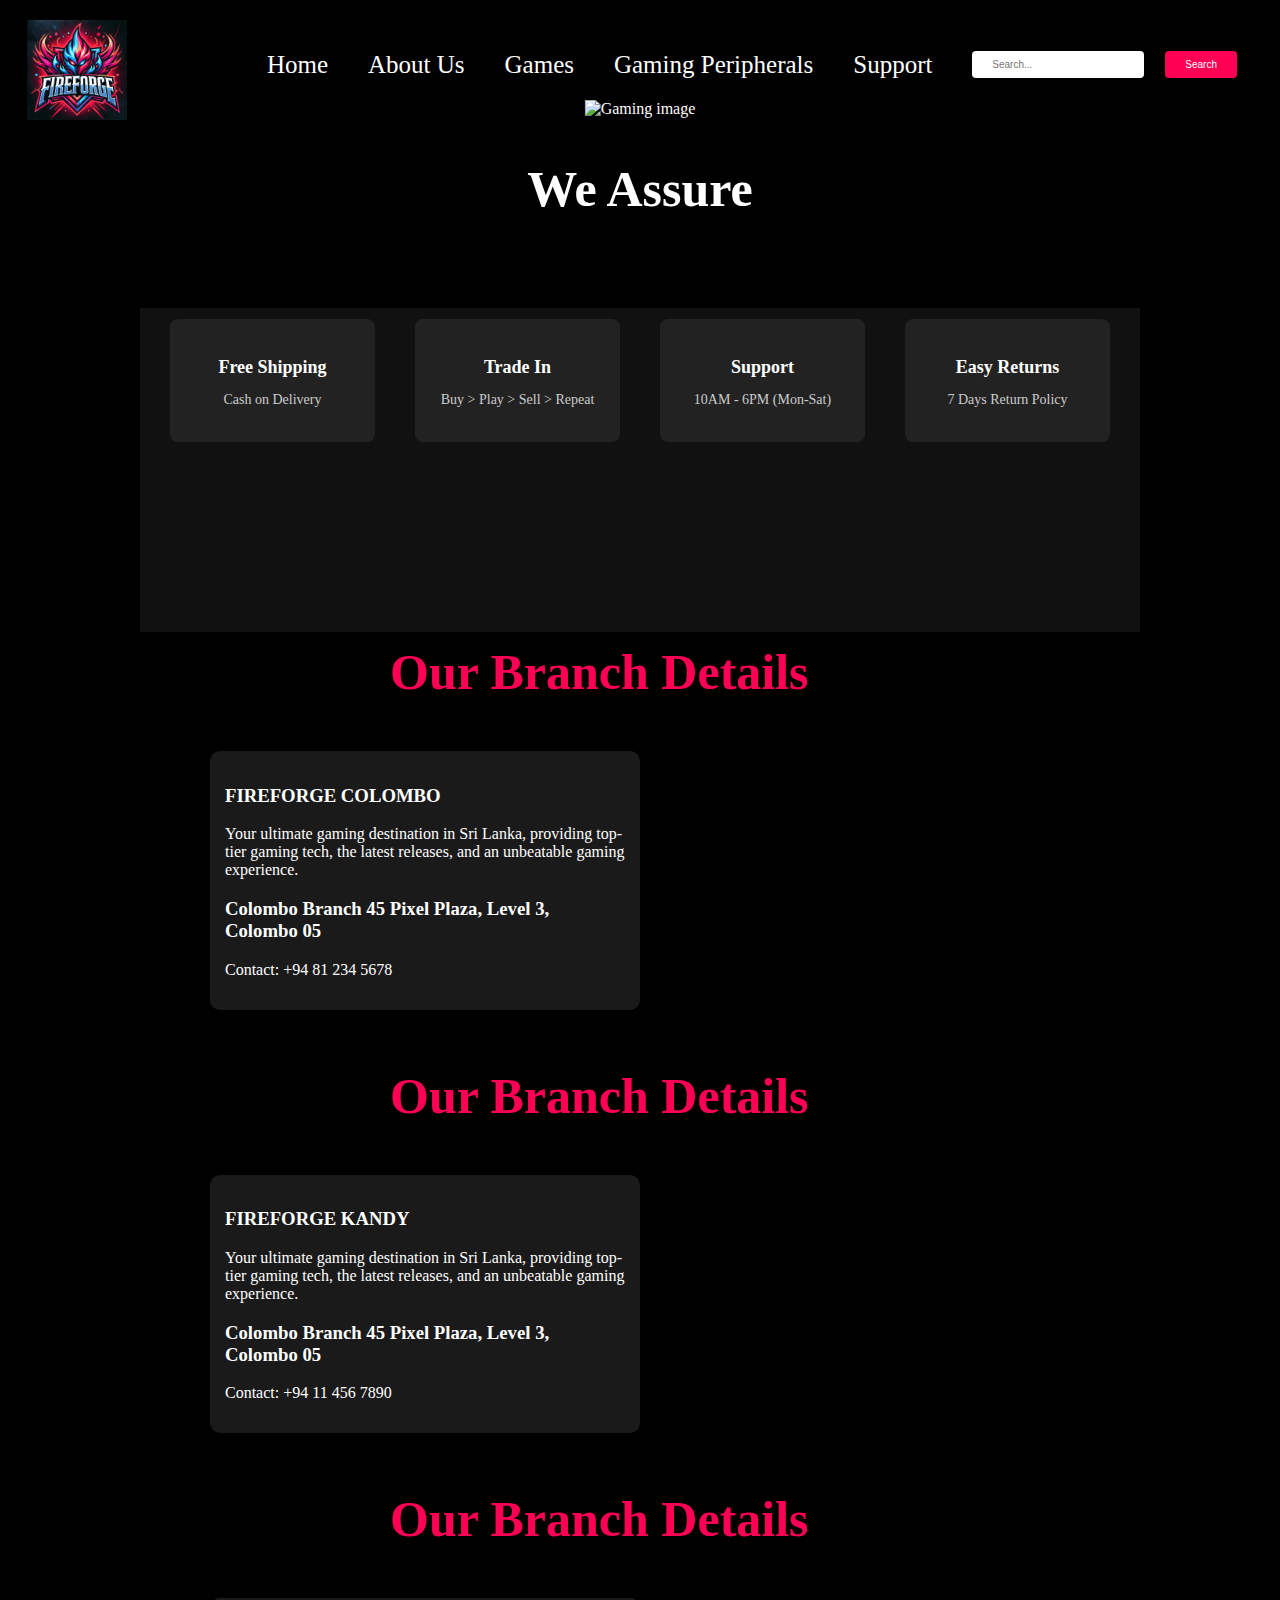
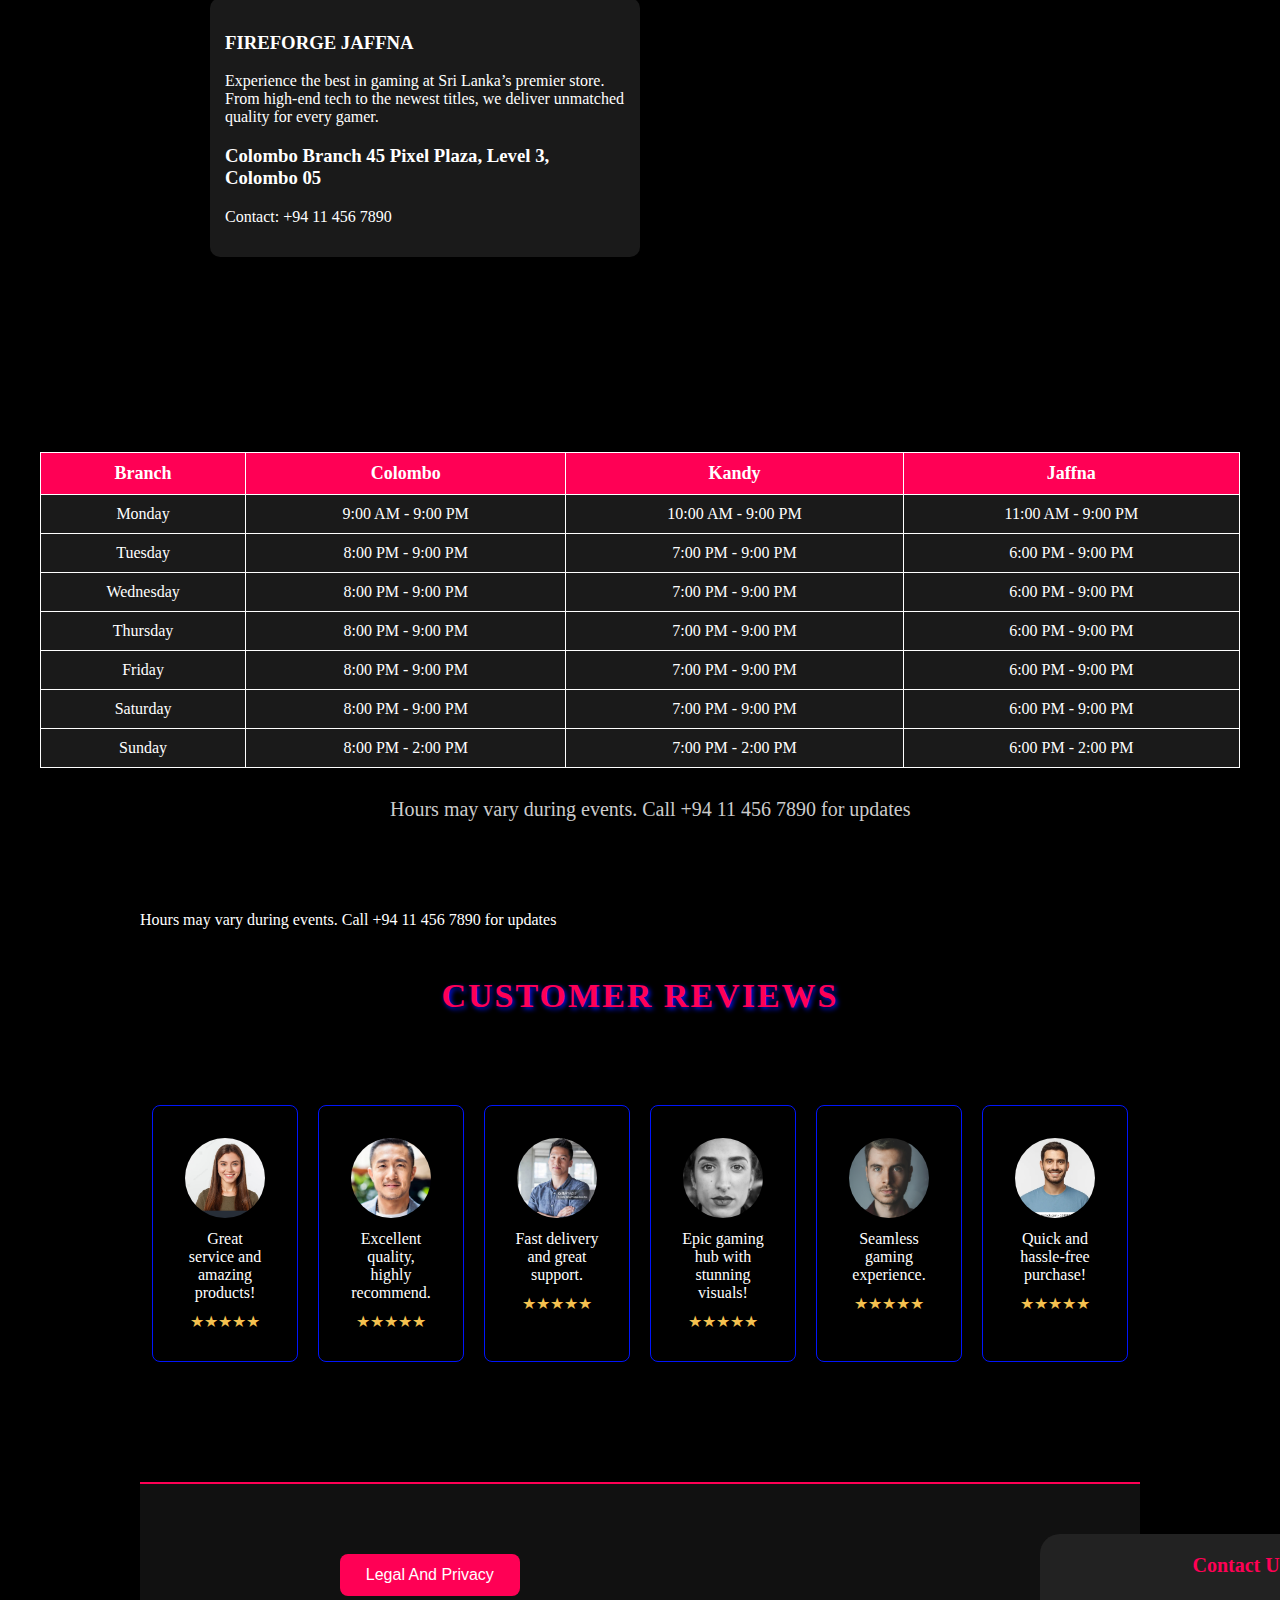
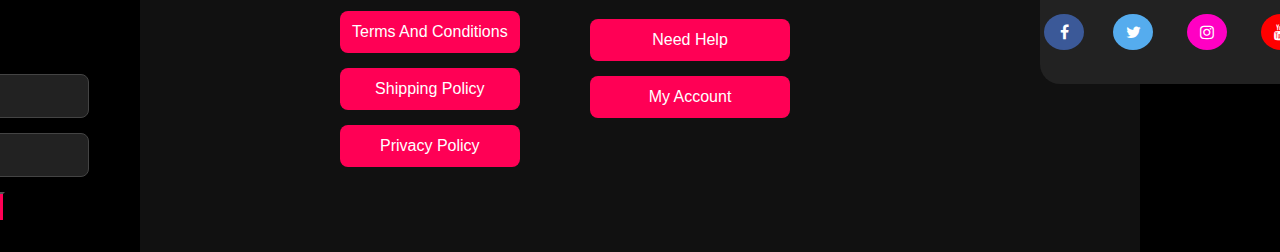
==== commit b3ea7173: "changes" ====
--- a/aboutus.html
+++ b/aboutus.html
@@ -150,63 +150,66 @@
     </section>
 
   <!-- Branch Details -->
-  <section class="branch-details">
-    <table>
-      <thead>
-        <tr>
-          <th>Branch</th>
-          <th>Colombo</th>
-          <th>Kandy</th>
-          <th>Jaffna</th>
-        </tr>
-      </thead>
-      <tbody>
-        <tr>
-          <td>Monday</td>
-          <td>9:00 AM - 9:00 PM</td>
-          <td>10:00 AM- 9:00 PM</td>
-          <td>11:00 AM - 9:00 PM</td>
-        </tr>
-        <tr>
-          <td>Tuesday</td>
-          <td>8:00 PM - 9:00 PM</td>
-          <td>7:00 PM - 9:00 PM</td>
-          <td>6:00 PM - 9:00 PM</td>
-        </tr>
-        <tr>
-          <td>Wednesday</td>
-          <td>8:00 PM - 9:00 PM</td>
-          <td>7:00 PM - 9:00 PM</td>
-          <td>6:00 PM - 9:00 PM</td>
-        </tr>
-        <tr>
-          <td>Thursday</td>
-          <td>8:00 PM - 9:00 PM</td>
-          <td>7:00 PM - 9:00 PM</td>
-          <td>6:00 PM - 9:00 PM</td>
-        </tr>
-        <tr>
-          <td>Friday</td>
-          <td>8:00 PM - 9:00 PM</td>
-          <td>7:00 PM - 9:00 PM</td>
-          <td>6:00 PM - 9:00 PM</td>
-          <tr>
-            <td>Saturday</td>
-            <td>8:00 PM - 9:00 PM</td>
-            <td>7:00 PM - 9:00 PM</td>
-            <td>6:00 PM - 9:00 PM</td>
-          </tr>
-          <tr>
-            <td>Sunday</td>
-            <td>8:00 PM - 2:00 PM</td>
-            <td>7:00 PM - 2:00 PM</td>
-            <td>6:00 PM - 2:00 PM</td>
-          </tr>
-        </tr>
-      </tbody>
-    </table>
-    <footer class="tablefooter">Hours may vary during events. Call +94 11 456 7890 for updates</footer>
-  </section>
+<section class="branch-details">
+  <!-- Branch Details -->
+<section class="branch-details">
+  <table>
+    <thead>
+      <tr>
+        <th>Branch</th>
+        <th>Colombo</th>
+        <th>Kandy</th>
+        <th>Jaffna</th>
+      </tr>
+    </thead>
+    <tbody>
+      <tr>
+        <td data-label="Branch">Monday</td>
+        <td data-label="Colombo">9:00 AM - 9:00 PM</td>
+        <td data-label="Kandy">10:00 AM - 9:00 PM</td>
+        <td data-label="Jaffna">11:00 AM - 9:00 PM</td>
+      </tr>
+      <tr>
+        <td data-label="Branch">Tuesday</td>
+        <td data-label="Colombo">8:00 PM - 9:00 PM</td>
+        <td data-label="Kandy">7:00 PM - 9:00 PM</td>
+        <td data-label="Jaffna">6:00 PM - 9:00 PM</td>
+      </tr>
+      <tr>
+        <td data-label="Branch">Wednesday</td>
+        <td data-label="Colombo">8:00 PM - 9:00 PM</td>
+        <td data-label="Kandy">7:00 PM - 9:00 PM</td>
+        <td data-label="Jaffna">6:00 PM - 9:00 PM</td>
+      </tr>
+      <tr>
+        <td data-label="Branch">Thursday</td>
+        <td data-label="Colombo">8:00 PM - 9:00 PM</td>
+        <td data-label="Kandy">7:00 PM - 9:00 PM</td>
+        <td data-label="Jaffna">6:00 PM - 9:00 PM</td>
+      </tr>
+      <tr>
+        <td data-label="Branch">Friday</td>
+        <td data-label="Colombo">8:00 PM - 9:00 PM</td>
+        <td data-label="Kandy">7:00 PM - 9:00 PM</td>
+        <td data-label="Jaffna">6:00 PM - 9:00 PM</td>
+      </tr>
+      <tr>
+        <td data-label="Branch">Saturday</td>
+        <td data-label="Colombo">8:00 PM - 9:00 PM</td>
+        <td data-label="Kandy">7:00 PM - 9:00 PM</td>
+        <td data-label="Jaffna">6:00 PM - 9:00 PM</td>
+      </tr>
+      <tr>
+        <td data-label="Branch">Sunday</td>
+        <td data-label="Colombo">8:00 PM - 2:00 PM</td>
+        <td data-label="Kandy">7:00 PM - 2:00 PM</td>
+        <td data-label="Jaffna">6:00 PM - 2:00 PM</td>
+      </tr>
+    </tbody>
+  </table>
+  <footer class="tablefooter">Hours may vary during events. Call +94 11 456 7890 for updates</footer>
+</section><footer">Hours may vary during events. Call +94 11 456 7890 for updates</footer>
+</section>
 
   <!-- Customer Reviews -->
 <section class="reviews">
@@ -256,39 +259,44 @@
       </div>
     </div>
   </section>
-  
+
+      
+   <!-- Footer -->
     <footer class="footer">
       <div class="footer-section">
-          <div class="logo">
-              <img src="logo.png" alt="logo">
-          </div>
-          <div class="details">
-            <input type="text" placeholder="Email" aria-label="Enter your phone number">
-                <input type="email" placeholder="Password" aria-label="Enter your email address">
-                <button class="links3">Login</button>
-          </div>
+        <div class="logo">
+          <img src="logo.png" alt="logo">
+        </div>
+        <div class="details">
+          <input type="text" placeholder="Email" aria-label="Enter your phone number">
+          <input type="email" placeholder="Password" aria-label="Enter your email address">
+          <button class="links3">Login</button>
+        </div>
       </div>
       <div class="footer-section">
-          <div class="links">
-              <button>Legal And Privacy</button>
-              <button>Terms And Conditions</button>
-              <button>Shipping Policy</button>
-              <button>Privacy Policy</button>
-          </div>
-          <div class="links1">
-              <button>Need Help</button>
-              <button>My Account</button>
-          </div>
-      </div>
-          <div class="footer-section">
-          <div class="contact">Contact Us</div>
+        <div class="links">
+          <button>Legal And Privacy</button>
+          <button>Terms And Conditions</button>
+          <button>Shipping Policy</button>
+          <button>Privacy Policy</button>
+        </div>
+        <div class="links1">
+          <button>Need Help</button>
+          <button>My Account</button>
+        </div>
+      </div>
+      <div class="footer-section">
+        <div class="contact">Contact Us</div>
+        <div class="social-icons">
           <a href="#" class="fa fa-facebook"></a>
           <a href="#" class="fa fa-twitter"></a>
           <a href="#" class="fa fa-instagram"></a>
           <a href="#" class="fa fa-youtube"></a>
           <a href="#" class="fa fa-snapchat"></a>
-      </div>
-  </footer>
+        </div>
+      </div>
+    </footer>
+
 
 
 </body>
--- a/styles.css
+++ b/styles.css
@@ -1,63 +1,63 @@
 body {
-    max-width: 1000px;
-    margin: 0 auto;
-    font-family: 'Times New Roman', Times, serif;
-    background-color: #000;
-    color: #fff;
+  max-width: 1000px;
+  margin: 0 auto;
+  font-family: 'Times New Roman', Times, serif;
+  background-color: #000;
+  color: #fff;
 }
 
 /* Image Section */
 .img1 {
-    position: relative;
-    left: 300px;
-    top: -90px;
-    height: 100vh; /* Full viewport height */
-    background: url('your-image.jpg') no-repeat center center/cover; /* Ensures the image covers the container */
-    display: flex; /* Enables flexbox */
-    justify-content: center; /* Centers content horizontally */
-    align-items: center; /* Centers content vertically */
-    color: white; /* Text color */
-    text-align: center; /* Centers text inside the container */
+  position: relative;
+  left: 300px;
+  top: -90px;
+  height: 100vh; /* Full viewport height */
+  background: url('your-image.jpg') no-repeat center center/cover; /* Ensures the image covers the container */
+  display: flex; /* Enables flexbox */
+  justify-content: center; /* Centers content horizontally */
+  align-items: center; /* Centers content vertically */
+  color: white; /* Text color */
+  text-align: center; /* Centers text inside the container */
 }
 
 /* Media Query for screens smaller than 768px (e.g., tablets) */
 @media (max-width: 768px) {
-    .img1 {
-        left: 0; /* Reset left offset */
-        top: 0; /* Reset top offset */
-        height: auto; /* Allow height to adjust automatically */
-        background-size: contain; /* Adjust background image size for smaller screens */
-        background-repeat: no-repeat;
-    }
+  .img1 {
+      left: 0; /* Reset left offset */
+      top: 0; /* Reset top offset */
+      height: auto; /* Allow height to adjust automatically */
+      background-size: contain; /* Adjust background image size for smaller screens */
+      background-repeat: no-repeat;
+  }
 }
 
 
 /* Main Content Section */
 .main .main_content .main_text {
-    width: 600px;
-    text-align: justify;
-    line-height: 21px;
-    position: relative;
-    top: 200px;
-    left: 5%;
+  width: 600px;
+  text-align: justify;
+  line-height: 21px;
+  position: relative;
+  top: 200px;
+  left: 5%;
 }
 
 .main .main_content .main_text .web_name {
-    position: relative;
-    top: -1000px;
-    right: 270px;
-    color: #ffffff;
-    font-size: 50px;
-    font-family: 'Times New Roman', Times, serif;
-    text-shadow: 0 3px #0400ff;
+  position: relative;
+  top: -1000px;
+  right: 270px;
+  color: #ffffff;
+  font-size: 50px;
+  font-family: 'Times New Roman', Times, serif;
+  text-shadow: 0 3px #0400ff;
 }
 
 .main .main_content .main_text .mainphara {
-    position: relative;
-    top: -1000px;
-    right: 300px;
-    font-size: 23px;
-    font-family: 'Times New Roman', Times, serif;
+  position: relative;
+  top: -1000px;
+  right: 300px;
+  font-size: 23px;
+  font-family: 'Times New Roman', Times, serif;
 }
 
 
@@ -66,16 +66,16 @@
 .heading1,
 .heading2,
 .heading3 {
-    color: #ff0055;
-    font-family: 'Times New Roman', Times, serif;
-    font-size: 40px;
-    text-shadow: 0 3px #0400ff;
+  color: #ff0055;
+  font-family: 'Times New Roman', Times, serif;
+  font-size: 40px;
+  text-shadow: 0 3px #0400ff;
 }
 
 .heading3 {
-    position: relative;
-    top: -530px;
-    left: 340px;
+  position: relative;
+  top: -530px;
+  left: 340px;
 }
 
 
@@ -90,294 +90,294 @@
 
 
 .footer {
-    position: relative;
-    display: flex;
-    justify-content: space-between;
-    background-color: #111;
-    border-top: 2px solid #ff0055;
-    color: #fff;
-    width: auto;
-    height: auto;
-    padding: 0;
+  position: relative;
+  display: flex;
+  justify-content: space-between;
+  background-color: #111;
+  border-top: 2px solid #ff0055;
+  color: #fff;
+  width: auto;
+  height: auto;
+  padding: 0;
 }
 
 /* Logo and Details Section */
 .footer-section .logo img {
-    position: relative;
-    left: -350px;
-    width: 120px;
-    height: 120px;
-    background-color: #333;
-    display: flex;
+  position: relative;
+  left: -350px;
+  width: 120px;
+  height: 120px;
+  background-color: #333;
+  display: flex;
 }
 
 .footer-section .details {
-    position: relative;
-    left: -350px;
-    top: 30px;
-    display: flex;
-    flex-direction: column;
-    gap: 15px;
+  position: relative;
+  left: -350px;
+  top: 30px;
+  display: flex;
+  flex-direction: column;
+  gap: 15px;
 }
 
 
 .footer-section .details input::placeholder {
-    color: #fff8f8;
+  color: #fff8f8;
 }
 
 /* Links Section */
 .footer-section .links {
-    position: absolute;
-    top: 50px;
-    left: 450px;
-    display: flex;
-    flex-direction: column;
-    gap: 20px;
+  position: absolute;
+  top: 50px;
+  left: 450px;
+  display: flex;
+  flex-direction: column;
+  gap: 20px;
 }
 
 .footer-section .links button {
-    width: auto;
-    padding: 12px;
-    position: relative;
-    left: -250px;
-    top: 20px;
-    background-color: #ff0055;
-    color: #ffffff;
-    font-size: 18px;
-    border-radius: 8px;
-    text-align: center;
-    transition: background-color 0.3s ease;
+  width: auto;
+  padding: 12px;
+  position: relative;
+  left: -250px;
+  top: 20px;
+  background-color: #ff0055;
+  color: #ffffff;
+  font-size: 18px;
+  border-radius: 8px;
+  text-align: center;
+  transition: background-color 0.3s ease;
 }
 
 .footer-section .links button:hover {
-    background-color: #2e00e6;
+  background-color: #2e00e6;
 }
 
 .footer-section .links1 {
-    position: absolute;
-    top: 135px;
-    left: 450px;
-    display: flex;
-    flex-direction: column;
-    gap: 20px;
-    width: 200px;
+  position: absolute;
+  top: 135px;
+  left: 450px;
+  display: flex;
+  flex-direction: column;
+  gap: 20px;
+  width: 200px;
 }
 
 
 
 .footer-section .links1 button:hover {
-    background-color: #2e00e6;
+  background-color: #2e00e6;
 }
 
 /* Contact Section */
 .footer-section .contact {
-    position: absolute;
-    top: 50px;
-    right: -300px;
-    background-color: #222;
-    padding: 50px;
-    border-radius: 20px;
-    width: 300px;
-    height: 150px;
-    color: #ff0055;
-    font-weight: bold;
-    font-size: 25px;
+  position: absolute;
+  top: 50px;
+  right: -300px;
+  background-color: #222;
+  padding: 50px;
+  border-radius: 20px;
+  width: 300px;
+  height: 150px;
+  color: #ff0055;
+  font-weight: bold;
+  font-size: 25px;
 }
 /* Style all font awesome icons */
 /* Style all font awesome icons */
 .fa {
-    padding: 20px;
-    font-size: 50px;
-    width: 50px;
-    text-align: center;
-    text-decoration: none;
-}
-  
+  padding: 20px;
+  font-size: 50px;
+  width: 50px;
+  text-align: center;
+  text-decoration: none;
+}
+
 /* Add a hover effect if you want */
 .fa:hover {
-    opacity: 0.7;
-}
-  
+  opacity: 0.7;
+}
+
 /* Set a specific color for each brand */
-  
-  /* Facebook */
+
+/* Facebook */
 .fa-facebook {
-    position: relative;
-    top: 80px;
-    left: 250px;
-    padding: 20px;
-    font-size: 30px;
-    width: 20px;
-    text-align: center;
-    text-decoration: none;
-    border-radius: 80%;
-    background: #3B5998;
-    color: white;  
-}
-  
+  position: relative;
+  top: 80px;
+  left: 250px;
+  padding: 20px;
+  font-size: 30px;
+  width: 20px;
+  text-align: center;
+  text-decoration: none;
+  border-radius: 80%;
+  background: #3B5998;
+  color: white;  
+}
+
 /* Twitter */
 .fa-twitter {
-    position: relative;
-    top: 80px;
-    left: 255px;
-    padding: 20px;
-    font-size: 30px;
-    width: 20px;
-    text-align: center;
-    text-decoration: none;
-    border-radius: 80%;
-    background: #55ACEE;
-    color: white;
-}
-  
+  position: relative;
+  top: 80px;
+  left: 255px;
+  padding: 20px;
+  font-size: 30px;
+  width: 20px;
+  text-align: center;
+  text-decoration: none;
+  border-radius: 80%;
+  background: #55ACEE;
+  color: white;
+}
+
 .fa-instagram {
-    position: relative;
-    top: 80px;
-    left: 265px;
-    padding: 20px;
-    font-size: 30px;
-    width: 20px;
-    text-align: center;
-    text-decoration: none;
-    border-radius: 80%;
-    background: #ff00c3;
-    color: white;
-}
-  
+  position: relative;
+  top: 80px;
+  left: 265px;
+  padding: 20px;
+  font-size: 30px;
+  width: 20px;
+  text-align: center;
+  text-decoration: none;
+  border-radius: 80%;
+  background: #ff00c3;
+  color: white;
+}
+
 .fa-youtube {
-    position: relative;
-    top: 80px;
-    left: 275px;
-    padding: 20px;
-    font-size: 30px;
-    width: 20px;
-    text-align: center;
-    text-decoration: none;
-    border-radius: 80%;
-    background: #ff0000;
-    color: white;
-}
-  
+  position: relative;
+  top: 80px;
+  left: 275px;
+  padding: 20px;
+  font-size: 30px;
+  width: 20px;
+  text-align: center;
+  text-decoration: none;
+  border-radius: 80%;
+  background: #ff0000;
+  color: white;
+}
+
 .fa-snapchat {
-    position: relative;
-    top: 80px;
-    left: 285px;
-    padding: 20px;
-    font-size: 30px;
-    width: 20px;
-    text-align: center;
-    text-decoration: none;
-    border-radius: 80%;
-    background: #eaff00;
-    color: white;
+  position: relative;
+  top: 80px;
+  left: 285px;
+  padding: 20px;
+  font-size: 30px;
+  width: 20px;
+  text-align: center;
+  text-decoration: none;
+  border-radius: 80%;
+  background: #eaff00;
+  color: white;
 }
 
 
 /* General Footer Styles */
 .footer {
-    position: relative;
-    display: flex;
-    flex-wrap: wrap; /* Ensures elements wrap on smaller screens */
-    justify-content: space-between;
-    align-items: flex-start;
-    background-color: #111;
-    border-top: 2px solid #ff0055;
-    color: #fff;
-    width: 100%;
-    padding: 20px;
-    box-sizing: border-box;
+  position: relative;
+  display: flex;
+  flex-wrap: wrap; /* Ensures elements wrap on smaller screens */
+  justify-content: space-between;
+  align-items: flex-start;
+  background-color: #111;
+  border-top: 2px solid #ff0055;
+  color: #fff;
+  width: 100%;
+  padding: 20px;
+  box-sizing: border-box;
 }
 
 /* Logo and Details Section */
 .footer-section .logo img {
-    width: 100px;
-    height: auto;
-    background-color: #333;
-    margin-bottom: 20px;
+  width: 100px;
+  height: auto;
+  background-color: #333;
+  margin-bottom: 20px;
 }
 
 .footer-section .details {
-    display: flex;
-    flex-direction: column;
-    gap: 15px;
-    text-align: center;
-    margin-bottom: 20px;
+  display: flex;
+  flex-direction: column;
+  gap: 15px;
+  text-align: center;
+  margin-bottom: 20px;
 }
 
 .footer-section .details input {
-    width: 100%;
-    max-width: 400px;
-    padding: 12px;
-    border: 1px solid #444;
-    background-color: #222;
-    color: white;
-    border-radius: 8px;
-    text-align: center;
-    font-size: 16px;
-    margin: 0 auto;
+  width: 100%;
+  max-width: 400px;
+  padding: 12px;
+  border: 1px solid #444;
+  background-color: #222;
+  color: white;
+  border-radius: 8px;
+  text-align: center;
+  font-size: 16px;
+  margin: 0 auto;
 }
 
 .footer-section .details input::placeholder {
-    color: #fff8f8;
+  color: #fff8f8;
 }
 
 /* Links Section */
 .footer-section .links,
 .footer-section .links1 {
-    display: flex;
-    flex-direction: column;
-    gap: 15px;
-    align-items: center;
-    margin-bottom: 20px;
+  display: flex;
+  flex-direction: column;
+  gap: 15px;
+  align-items: center;
+  margin-bottom: 20px;
 }
 
 .footer-section .links button,
 .footer-section .links1 button {
-    width: 100%;
-    max-width: 300px;
-    padding: 12px;
-    background-color: #ff0055;
-    color: #ffffff;
-    font-size: 16px;
-    border-radius: 8px;
-    text-align: center;
-    transition: background-color 0.3s ease;
-    border: none;
+  width: 100%;
+  max-width: 300px;
+  padding: 12px;
+  background-color: #ff0055;
+  color: #ffffff;
+  font-size: 16px;
+  border-radius: 8px;
+  text-align: center;
+  transition: background-color 0.3s ease;
+  border: none;
 }
 
 .footer-section .links button:hover,
 .footer-section .links1 button:hover {
-    background-color: #2e00e6;
+  background-color: #2e00e6;
 }
 
 /* Contact Section */
 .footer-section .contact {
-    background-color: #222;
-    padding: 20px;
-    border-radius: 20px;
-    width: 100%;
-    max-width: 400px;
-    color: #ff0055;
-    font-weight: bold;
-    font-size: 18px;
-    text-align: center;
-    margin: 0 auto 20px;
-    box-sizing: border-box;
+  background-color: #222;
+  padding: 20px;
+  border-radius: 20px;
+  width: 100%;
+  max-width: 400px;
+  color: #ff0055;
+  font-weight: bold;
+  font-size: 18px;
+  text-align: center;
+  margin: 0 auto 20px;
+  box-sizing: border-box;
 }
 
 /* Font Awesome Icons */
 .fa {
-    margin: 10px;
-    font-size: 24px;
-    text-align: center;
-    text-decoration: none;
-    border-radius: 50%;
-    padding: 10px;
-    color: white;
+  margin: 10px;
+  font-size: 24px;
+  text-align: center;
+  text-decoration: none;
+  border-radius: 50%;
+  padding: 10px;
+  color: white;
 }
 
 .fa:hover {
-    opacity: 0.8;
+  opacity: 0.8;
 }
 
 .fa-facebook { background: #3B5998; }
@@ -389,127 +389,127 @@
 
 /* Small screens (max-width: 768px) */
 @media (max-width: 768px) {
-    .footer {
-        flex-direction: column;
-        align-items: center;
-        padding: 30px 15px;
-        text-align: center;
-    }
-
-    /* Logo Styling */
-    .footer-section .logo img {
-        width: 100px;
-        height: auto;
-        margin-bottom: 20px;
-    }
-
-    /* Details Section */
-    .footer-section .details {
-        width: 100%;
-        display: flex;
-        flex-direction: column;
-        align-items: center;
-        gap: 10px;
-        margin-bottom: 20px;
-    }
-
-    .footer-section .details input {
-        width: 90%;
-        max-width: 320px;
-        padding: 12px;
-        font-size: 16px;
-        border: 1px solid #444;
-        background-color: #222;
-        color: white;
-        border-radius: 8px;
-        text-align: center;
-    }
-
-    /* Links Section */
-    .footer-section .links,
-    .footer-section .links1 {
-        display: flex;
-        flex-direction: column;
-        width: 100%;
-        gap: 15px;
-        align-items: center;
-        margin-bottom: 20px;
-    }
-
-    .footer-section .links button,
-    .footer-section .links1 button {
-        width: 90%;
-        max-width: 300px;
-        padding: 12px 20px;
-        background-color: #ff0055;
-        color: #ffffff;
-        font-size: 16px;
-        border-radius: 10px;
-        text-align: center;
-        transition: transform 0.3s ease, background-color 0.3s ease;
-        border: none;
-        box-shadow: 0 4px 6px rgba(0, 0, 0, 0.2);
-    }
-
-    .footer-section .links button:hover,
-    .footer-section .links1 button:hover {
-        background-color: #2e00e6;
-        transform: scale(1.05);
-    }
-
-    /* Contact Section */
-    .footer-section .contact {
-        width: 90%;
-        max-width: 350px;
-        padding: 20px;
-        background-color: #222;
-        border-radius: 15px;
-        color: #ff0055;
-        font-weight: bold;
-        font-size: 18px;
-        text-align: center;
-        margin-bottom: 20px;
-    }
-
-    /* Social Media Icons */
-    .fa {
-        margin: 8px;
-        font-size: 22px;
-        width: 40px;
-        height: 40px;
-        line-height: 40px;
-        display: inline-block;
-        text-align: center;
-        text-decoration: none;
-        border-radius: 50%;
-        transition: transform 0.3s ease, opacity 0.3s ease;
-    }
-
-    .fa:hover {
-        transform: scale(1.1);
-        opacity: 0.8;
-    }
+  .footer {
+      flex-direction: column;
+      align-items: center;
+      padding: 30px 15px;
+      text-align: center;
+  }
+
+  /* Logo Styling */
+  .footer-section .logo img {
+      width: 100px;
+      height: auto;
+      margin-bottom: 20px;
+  }
+
+  /* Details Section */
+  .footer-section .details {
+      width: 100%;
+      display: flex;
+      flex-direction: column;
+      align-items: center;
+      gap: 10px;
+      margin-bottom: 20px;
+  }
+
+  .footer-section .details input {
+      width: 90%;
+      max-width: 320px;
+      padding: 12px;
+      font-size: 16px;
+      border: 1px solid #444;
+      background-color: #222;
+      color: white;
+      border-radius: 8px;
+      text-align: center;
+  }
+
+  /* Links Section */
+  .footer-section .links,
+  .footer-section .links1 {
+      display: flex;
+      flex-direction: column;
+      width: 100%;
+      gap: 15px;
+      align-items: center;
+      margin-bottom: 20px;
+  }
+
+  .footer-section .links button,
+  .footer-section .links1 button {
+      width: 90%;
+      max-width: 300px;
+      padding: 12px 20px;
+      background-color: #ff0055;
+      color: #ffffff;
+      font-size: 16px;
+      border-radius: 10px;
+      text-align: center;
+      transition: transform 0.3s ease, background-color 0.3s ease;
+      border: none;
+      box-shadow: 0 4px 6px rgba(0, 0, 0, 0.2);
+  }
+
+  .footer-section .links button:hover,
+  .footer-section .links1 button:hover {
+      background-color: #2e00e6;
+      transform: scale(1.05);
+  }
+
+  /* Contact Section */
+  .footer-section .contact {
+      width: 90%;
+      max-width: 350px;
+      padding: 20px;
+      background-color: #222;
+      border-radius: 15px;
+      color: #ff0055;
+      font-weight: bold;
+      font-size: 18px;
+      text-align: center;
+      margin-bottom: 20px;
+  }
+
+  /* Social Media Icons */
+  .fa {
+      margin: 8px;
+      font-size: 22px;
+      width: 40px;
+      height: 40px;
+      line-height: 40px;
+      display: inline-block;
+      text-align: center;
+      text-decoration: none;
+      border-radius: 50%;
+      transition: transform 0.3s ease, opacity 0.3s ease;
+  }
+
+  .fa:hover {
+      transform: scale(1.1);
+      opacity: 0.8;
+  }
 }
 
 /* Extra small screens (max-width: 480px) */
 @media (max-width: 480px) {
-    .footer-section .details input {
-        font-size: 14px;
-        padding: 10px;
-    }
-
-    .footer-section .links button,
-    .footer-section .links1 button {
-        font-size: 14px;
-        padding: 10px 15px;
-    }
-
-    .fa {
-        font-size: 20px;
-        width: 35px;
-        height: 35px;
-        line-height: 35px;
-    }
+  .footer-section .details input {
+      font-size: 14px;
+      padding: 10px;
+  }
+
+  .footer-section .links button,
+  .footer-section .links1 button {
+      font-size: 14px;
+      padding: 10px 15px;
+  }
+
+  .fa {
+      font-size: 20px;
+      width: 35px;
+      height: 35px;
+      line-height: 35px;
+  }
 }
 
 /* Game Container */
@@ -526,108 +526,108 @@
 
 
 .game-container {
-    position: relative;
-    top: -200px;
-    width: 200%;
-    max-width: 1000px;
-    display: flex;
-    flex-direction: column;
-    gap: 20px;
-    border: #e6004f;
-    margin: 30px;
-    right: 40px;
-    margin-bottom: 100px;
+  position: relative;
+  top: -200px;
+  width: 200%;
+  max-width: 1000px;
+  display: flex;
+  flex-direction: column;
+  gap: 20px;
+  border: #e6004f;
+  margin: 30px;
+  right: 40px;
+  margin-bottom: 100px;
 
 }
 
 .game-card {
-    display: flex;
-    align-items: flex-start;
-    background: #282828;
-    border-radius: 30px;
-    overflow: hidden;
-    box-shadow: 0 6px 15px #000000;
-    padding: 15px;
-    gap: 20px;
-    transition: transform 0.3s ease, background-color 0.3s ease;
+  display: flex;
+  align-items: flex-start;
+  background: #282828;
+  border-radius: 30px;
+  overflow: hidden;
+  box-shadow: 0 6px 15px #000000;
+  padding: 15px;
+  gap: 20px;
+  transition: transform 0.3s ease, background-color 0.3s ease;
 }
 
 .game-card:hover {
-    transform: translateY(-5px);
-    background-color: #000000;
-    box-shadow: 0 8px 20px #00000099;
+  transform: translateY(-5px);
+  background-color: #000000;
+  box-shadow: 0 8px 20px #00000099;
 }
 
 .image-box {
-    flex-shrink: 0;
-    overflow: hidden;
-    position: relative;
+  flex-shrink: 0;
+  overflow: hidden;
+  position: relative;
 }
 
 .game-image {
-    width: 380px;
-    height: 408px;
-    border-radius: 0px;
-    display: block;
-    transition: transform 0.3s ease, filter 0.3s ease;
+  width: 380px;
+  height: 408px;
+  border-radius: 0px;
+  display: block;
+  transition: transform 0.3s ease, filter 0.3s ease;
 }
 
 .image-box:hover .game-image {
-    transform: scale(1.1);
-    filter: brightness(1.1);
+  transform: scale(1.1);
+  filter: brightness(1.1);
 }
 
 .details-box {
-    flex-grow: 1;
-    display: flex;
-    flex-direction: column;
-    gap: 10px;
-    transition: opacity 0.3s ease;
+  flex-grow: 1;
+  display: flex;
+  flex-direction: column;
+  gap: 10px;
+  transition: opacity 0.3s ease;
 
 }
 
 .details-box h2 {
-    margin: 0;
-    font-size: 28px;
-    color: #e6004f;
-    text-shadow: 1px 1px 1px #000000;
+  margin: 0;
+  font-size: 28px;
+  color: #e6004f;
+  text-shadow: 1px 1px 1px #000000;
 }
 
 .details-box p {
-    margin: 0;
-    font-size: 15px;
-    color: #ffffff;
+  margin: 0;
+  font-size: 15px;
+  color: #ffffff;
 }
 
 .details-box strong {
-    color: #e6004f;
+  color: #e6004f;
 
 }
 
 .description {
-    display: none;
-    margin-top: 10px;
-    font-size: 0.9rem;
-    color: #aaaaaa;
-    line-height: 1.5;
-    animation: fadeIn 0.4s ease-in-out;
-    border: #ff0055;
-    border-radius: 20px;
+  display: none;
+  margin-top: 10px;
+  font-size: 0.9rem;
+  color: #aaaaaa;
+  line-height: 1.5;
+  animation: fadeIn 0.4s ease-in-out;
+  border: #ff0055;
+  border-radius: 20px;
 }
 
 .game-card:hover .description {
-    display: block;
+  display: block;
 }
 
 @keyframes fadeIn {
-    from {
-        opacity: 0;
-        transform: translateY(10px);
-    }
-    to {
-        opacity: 1;
-        transform: translateY(0);
-    }
+  from {
+      opacity: 0;
+      transform: translateY(10px);
+  }
+  to {
+      opacity: 1;
+      transform: translateY(0);
+  }
 }
 
 
@@ -644,136 +644,133 @@
 
 
 .game-container1 {
-    position: relative;
-    top: -550px;
-    width: 200%;
-    max-width: 1000px;
-    display: flex;
-    flex-direction: column;
-    gap: 20px;
-    border: #e6004f;
-    margin: 30px;
-    right: 40px;
+  position: relative;
+  top: -550px;
+  width: 200%;
+  max-width: 1000px;
+  display: flex;
+  flex-direction: column;
+  gap: 20px;
+  border: #e6004f;
+  margin: 30px;
+  right: 40px;
 
 }
 
 .game-card1 {
-    display: flex;
-    align-items: flex-start;
-    background: #282828;
-    border-radius: 30px;
-    border: #e6004f;
-    overflow: hidden;
-    box-shadow: 0 6px 15px #00000080;
-    padding: 15px;
-    gap: 20px;
-    transition: transform 0.3s ease, background-color 0.3s ease;
+  display: flex;
+  align-items: flex-start;
+  background: #282828;
+  border-radius: 30px;
+  border: #e6004f;
+  overflow: hidden;
+  box-shadow: 0 6px 15px #00000080;
+  padding: 15px;
+  gap: 20px;
+  transition: transform 0.3s ease, background-color 0.3s ease;
 }
 
 .game-card1:hover {
-    transform: translateY(-5px);
-    background-color: #000000;
-    box-shadow: 0 8px 20px #00000099;
+  transform: translateY(-5px);
+  background-color: #000000;
+  box-shadow: 0 8px 20px #00000099;
 }
 
 .card:hover {
-    transform: translateY(-5px);
-    background-color: #000000;
-    
+  transform: translateY(-5px);
+  background-color: #000000;
+  
 }
 
 /* For mobile screens (max-width: 480px) */
 @media (max-width: 480px) {
-    .main .main_content .main_text {
-        width: 100%; /* Full width for mobile */
-        top: 20px; /* Adjust positioning */
-        left: 0;
-    }
-
-    .main .main_content .main_text .web_name {
-        font-size: 20px; /* Further reduce font size */
-        top: -200px;
-    }
-
-    .main .main_content .main_text .mainphara {
-        font-size: 14px; /* Further reduce paragraph size */
-        top: -200px;
-        
-    }
-
-    .footer {
-        padding: 10px;
-        flex-direction: column; /* Stack footer sections vertically */
-    }
-
-    .footer-section .details input {
-        width: 100%; /* Full width */
-        margin: 0 auto;
-    }
-
-    .footer-section .contact {
-        font-size: 14px; /* Reduce font size */
-        padding: 10px;
-        width: 100%; /* Full width */
-        text-align: center;
-    }
-
-    .game-container,
-    .game-container1 {
-        width: 100%; /* Ensure container fits screen */
-        margin: 10px 0;
-    }
-
-    .game-card,
-    .game-card1 {
-        padding: 8px;
-        gap: 10px; /* Reduce gaps */
-    }
-
-    .details-box h2 {
-        font-size: 16px; /* Smaller font size for titles */
-    }
-
-    .details-box p {
-        font-size: 12px; /* Adjust paragraph text size */
-    }
+  .main .main_content .main_text {
+      width: 100%; /* Full width for mobile */
+      top: 20px; /* Adjust positioning */
+      left: 0;
+  }
+
+  .main .main_content .main_text .web_name {
+      font-size: 20px; /* Further reduce font size */
+      top: -200px;
+  }
+
+  .main .main_content .main_text .mainphara {
+      font-size: 14px; /* Further reduce paragraph size */
+      top: -200px;
+      
+  }
+
+  .footer {
+      padding: 10px;
+      flex-direction: column; /* Stack footer sections vertically */
+  }
+
+  .footer-section .details input {
+      width: 100%; /* Full width */
+      margin: 0 auto;
+  }
+
+  .footer-section .contact {
+      font-size: 14px; /* Reduce font size */
+      padding: 10px;
+      width: 100%; /* Full width */
+      text-align: center;
+  }
+
+  .game-container,
+  .game-container1 {
+      width: 100%; /* Ensure container fits screen */
+      margin: 10px 0;
+  }
+
+  .game-card,
+  .game-card1 {
+      padding: 8px;
+      gap: 10px; /* Reduce gaps */
+  }
+
+  .details-box h2 {
+      font-size: 16px; /* Smaller font size for titles */
+  }
+
+  .details-box p {
+      font-size: 12px; /* Adjust paragraph text size */
+  }
 }
 
 /* For large screens (min-width: 1200px) */
 @media (min-width: 1200px) {
-    .footer {
-        padding: 40px;
-    }
-
-    .footer-section .contact {
-        width: 400px;
-        font-size: 20px;
-    }
-
-    .game-container,
-    .game-container1 {
-        max-width: 1200px;
-        margin: 50px auto;
-    }
-
-    .game-card,
-    .game-card1 {
-        flex-direction: row; /* Ensure horizontal layout for large screens */
-        padding: 20px;
-    }
-
-    .details-box h2 {
-        font-size: 32px; /* Larger titles */
-    }
-
-    .details-box p {
-        font-size: 18px; /* Larger text */
-    }
-
-    .description {
-        font-size: 16px; /* Larger descriptions */
-    }
-}
-
-
-
+  .footer {
+      padding: 40px;
+  }
+
+  .footer-section .contact {
+      width: 400px;
+      font-size: 20px;
+  }
+
+  .game-container,
+  .game-container1 {
+      max-width: 1200px;
+      margin: 50px auto;
+  }
+
+  .game-card,
+  .game-card1 {
+      flex-direction: row; /* Ensure horizontal layout for large screens */
+      padding: 20px;
+  }
+
+  .details-box h2 {
+      font-size: 32px; /* Larger titles */
+  }
+
+  .details-box p {
+      font-size: 18px; /* Larger text */
+  }
+
+  .description {
+      font-size: 16px; /* Larger descriptions */
+  }
+}--- a/styles1.css
+++ b/styles1.css
@@ -1,1424 +1,1424 @@
 body {
-    max-width: 1000px;
-    margin: 0 auto;
-    font-family: 'Times New Roman', Times, serif;
-    background-color: #000;
-    color: #fff;
+  max-width: 1000px;
+  margin: 0 auto;
+  font-family: 'Times New Roman', Times, serif;
+  background-color: #000;
+  color: #fff;
 }
 
 /* Base Navbar Styles */
 .navbar {
-  display: flex;
-  justify-content: space-between;
-  align-items: center;
-  background-color: #000000;
-  color: white;
-  position: fixed;
-  top: 0;
-  height: 60px;
-  left: 0;
-  width: 100%;
-  z-index: 1000;
-  flex-wrap: wrap; /* Allow wrapping for small screens */
+display: flex;
+justify-content: space-between;
+align-items: center;
+background-color: #000000;
+color: white;
+position: fixed;
+top: 0;
+height: 60px;
+left: 0;
+width: 100%;
+z-index: 1000;
+flex-wrap: wrap; /* Allow wrapping for small screens */
 }
 
 /* Logo */
 .mainlogo {
-  display: flex;
-  align-items: center;
-  margin-left: -13px;
-  margin-bottom: -11px;
+display: flex;
+align-items: center;
+margin-left: -13px;
+margin-bottom: -11px;
 }
 
 .mainlogo img {
-  height: 90px;
+height: 90px;
 }
 
 /* Navigation Links */
 .nav-links {
-  display: flex;
-  list-style: none;
-  gap: 20px;
-  padding: 0;
-  margin: 0;
+display: flex;
+list-style: none;
+gap: 20px;
+padding: 0;
+margin: 0;
 }
 
 .nav-links li {
-  position: relative;
+position: relative;
 }
 
 .nav-links a,
 .nav-links label {
-  text-decoration: none;
-  color: white;
-  padding: 10px;
-  font-size: 25px;
-  border-radius: 4px;
-  transition: background-color 0.3s ease;
+text-decoration: none;
+color: white;
+padding: 10px;
+font-size: 25px;
+border-radius: 4px;
+transition: background-color 0.3s ease;
 }
 
 .nav-links a:hover,
 .nav-links label:hover {
-  color: #ff0055;
+color: #ff0055;
 }
 
 /* Dropdown Menu */
 .dropdown {
-  display: none;
-  position: absolute;
-  top: 100%;
-  left: 0;
-  background-color: #1a1a1a;
-  padding: 10px 0;
-  list-style: none;
-  width: 200px;
-  box-shadow: 0 4px 6px rgba(0, 0, 0, 0.2);
-  z-index: 999;
+display: none;
+position: absolute;
+top: 100%;
+left: 0;
+background-color: #1a1a1a;
+padding: 10px 0;
+list-style: none;
+width: 200px;
+box-shadow: 0 4px 6px rgba(0, 0, 0, 0.2);
+z-index: 999;
 }
 
 .dropdown li {
-  padding: 5px 15px;
+padding: 5px 15px;
 }
 
 .dropdown a {
-  text-decoration: none;
-  color: white;
-  font-size: 14px;
+text-decoration: none;
+color: white;
+font-size: 14px;
 }
 
 .dropdown a:hover {
-  color: #ff0055;
+color: #ff0055;
 }
 
 .nav-links li:hover > .dropdown {
-  display: block;
+display: block;
 }
 
 /* Search Bar */
 .search-container {
-  position: absolute;
-  top: 25px;
-  left: 400px;
-  display: flex;
-  align-items: center;
-  gap: 10px;
+position: absolute;
+top: 25px;
+left: 400px;
+display: flex;
+align-items: center;
+gap: 10px;
 }
 /* Hamburger Menu */
 .menu-toggle {
+display: none;
+}
+.searchtext{
+position: relative;
+left: -100px;
+padding: 8px 20px;
+color: white;
+border: none;
+border-radius: 4px;
+font-size: 10px;
+cursor: pointer;
+}
+.searchbutton{
+position: relative;
+left: -83px;
+padding: 8px 20px;
+background-color: #ff0055;
+color: white;
+border: none;
+border-radius: 4px;
+font-size: 10px;
+cursor: pointer;
+}
+
+.hamburger {
+display: none;
+flex-direction: column;
+justify-content: space-between;
+width: 25px;
+height: 20px;
+cursor: pointer;
+z-index: 1100;
+}
+
+.hamburger span {
+background-color: #ffffff;
+height: 3px;
+width: 100%;
+border-radius: 2px;
+transition: transform 0.3s ease, opacity 0.3s ease;
+}
+
+@media (max-width: 768px) {
+.hamburger {
+  display: flex;
+}
+
+.nav-links {
   display: none;
-}
-.searchtext{
-  position: relative;
-  left: -100px;
-  padding: 8px 20px;
-  color: white;
-  border: none;
-  border-radius: 4px;
-  font-size: 10px;
-  cursor: pointer;
-}
-.searchbutton{
-  position: relative;
-  left: -83px;
-  padding: 8px 20px;
+  flex-direction: column;
+  width: 100%;
+  background-color: #1a1a1a;
+  position: absolute;
+  top: 60px;
+  left: 0;
+  z-index: 1000;
+}
+
+.nav-links.active {
+  display: flex;
+}
+
+.nav-links li {
+  width: 100%;
+  text-align: center;
+}
+
+.nav-links a,
+.nav-links label {
+  width: 100%;
+  padding: 15px;
+  font-size: 20px;
+}
+}
+
+
+.main .main_content .main_text {
+  width: 600px;
+  text-align: justify;
+  line-height: 21px;
+  position: relative;
+  top: 290px;
+  left: 1%;
+}
+
+
+/* Button Container */
+.button-container {
+  position: absolute; /* Allows precise positioning */
+  top: 700px; /* Distance from the top of the viewport */
+  left: 200px; /* Distance from the left of the viewport */
+  display: flex; /* Align buttons in a row */
+  gap: 60px; /* Spacing between buttons */
+}
+
+/* Primary Button */
+.btn-primary {
   background-color: #ff0055;
   color: white;
   border: none;
-  border-radius: 4px;
-  font-size: 10px;
+  padding: 10px 20px;
+  border-radius: 5px;
+  font-size: 20px;
   cursor: pointer;
-}
-
-.hamburger {
-  display: none;
-  flex-direction: column;
-  justify-content: space-between;
-  width: 25px;
-  height: 20px;
-  cursor: pointer;
-  z-index: 1100;
-}
-
-.hamburger span {
-  background-color: #ffffff;
-  height: 3px;
-  width: 100%;
-  border-radius: 2px;
-  transition: transform 0.3s ease, opacity 0.3s ease;
-}
-
-@media (max-width: 768px) {
-  .hamburger {
-    display: flex;
-  }
-
-  .nav-links {
-    display: none;
-    flex-direction: column;
-    width: 100%;
-    background-color: #1a1a1a;
-    position: absolute;
-    top: 60px;
-    left: 0;
-    z-index: 1000;
-  }
-
-  .nav-links.active {
-    display: flex;
-  }
-
-  .nav-links li {
-    width: 100%;
-    text-align: center;
-  }
-
-  .nav-links a,
-  .nav-links label {
-    width: 100%;
-    padding: 15px;
-    font-size: 20px;
-  }
-}
-
-
-.main .main_content .main_text {
-    width: 600px;
-    text-align: justify;
-    line-height: 21px;
-    position: relative;
-    top: 290px;
-    left: 1%;
-}
-
-
-/* Button Container */
-.button-container {
-    position: absolute; /* Allows precise positioning */
-    top: 700px; /* Distance from the top of the viewport */
-    left: 200px; /* Distance from the left of the viewport */
-    display: flex; /* Align buttons in a row */
-    gap: 60px; /* Spacing between buttons */
-}
-
-/* Primary Button */
-.btn-primary {
-    background-color: #ff0055;
-    color: white;
-    border: none;
-    padding: 10px 20px;
-    border-radius: 5px;
-    font-size: 20px;
-    cursor: pointer;
-    font-weight: bold;
-    text-decoration: none; /* Removes underline for links */
+  font-weight: bold;
+  text-decoration: none; /* Removes underline for links */
 }
 
 .btn-primary:hover {
-    background-color: #e6004f;
-    color: #0015fb;
-    border: 2px solid #0400ff;
-    transform: scale(1.1);
+  background-color: #e6004f;
+  color: #0015fb;
+  border: 2px solid #0400ff;
+  transform: scale(1.1);
 }
 
 /* Secondary Button */
 .btn-secondary {
-    font-family: 'Times New Roman', Times, serif;
-    background-color: #ff0055;
-    color: white;
-    border: none;
-    padding: 10px 20px;
-    border-radius: 5px;
-    font-size: 20px;
-    cursor: pointer;
-    font-weight: bold;
-    text-decoration: none; /* Removes underline for links */
-}
-
-.btn-secondary:hover {
-    background-color: #ff0055;
-    color: #0400ff;
-    border: 2px solid #0400ff;
-    transform: scale(1.1);
-}
-
-
-/*Console.css*/
-
-/* Products Section */
-.products {
-    width: 100%;
-    padding: 25px 0;
-}
-
-.products h1 {
-    text-align: center;
-    font-size: 60px;
-    text-transform: uppercase;
-    background: linear-gradient(to right, #000, #ff0055);
-    -webkit-text-fill-color: transparent;
-}
-
-.products .box {
-    display: grid;
-    grid-template-columns: repeat(auto-fit, minmax(200px, 1fr));
-    gap: 20px;
-    padding: 20px;
-}
-
-.products .card {
-    text-align: center;
-    padding: 10px;
-    border-radius: 5px;
-    background: #222;
-    box-shadow: 0 0 10px #ff0055;
-}
-
-.products .card img {
-    width: 100px;
-    margin: 15px 0;
-    transition: transform 0.3s;
-}
-
-.products .card:hover img {
-    transform: scale(1.1);
-}
-
-.products .card h2 {
-    font-size: 24px;
-    margin: 10px 0;
-}
-
-.products .card p {
-    color: #fff;
-    margin: 10px 0;
-}
-
-
-.btn{
-  position: relative;
-  top: -10px;
-  left: -0px;
-  padding: 8px 20px;
+  font-family: 'Times New Roman', Times, serif;
   background-color: #ff0055;
   color: white;
   border: none;
-  border-radius: 4px;
-  font-size: 15px;
+  padding: 10px 20px;
+  border-radius: 5px;
+  font-size: 20px;
   cursor: pointer;
-
-}
-
-.btn:hover{
+  font-weight: bold;
+  text-decoration: none; /* Removes underline for links */
+}
+
+.btn-secondary:hover {
   background-color: #ff0055;
   color: #0400ff;
   border: 2px solid #0400ff;
   transform: scale(1.1);
 }
 
+
+/*Console.css*/
+
+/* Products Section */
+.products {
+  width: 100%;
+  padding: 25px 0;
+}
+
+.products h1 {
+  text-align: center;
+  font-size: 60px;
+  text-transform: uppercase;
+  background: linear-gradient(to right, #000, #ff0055);
+  -webkit-text-fill-color: transparent;
+}
+
+.products .box {
+  display: grid;
+  grid-template-columns: repeat(auto-fit, minmax(200px, 1fr));
+  gap: 20px;
+  padding: 20px;
+}
+
+.products .card {
+  text-align: center;
+  padding: 10px;
+  border-radius: 5px;
+  background: #222;
+  box-shadow: 0 0 10px #ff0055;
+}
+
+.products .card img {
+  width: 100px;
+  margin: 15px 0;
+  transition: transform 0.3s;
+}
+
+.products .card:hover img {
+  transform: scale(1.1);
+}
+
+.products .card h2 {
+  font-size: 24px;
+  margin: 10px 0;
+}
+
+.products .card p {
+  color: #fff;
+  margin: 10px 0;
+}
+
+
+.btn{
+position: relative;
+top: -10px;
+left: -0px;
+padding: 8px 20px;
+background-color: #ff0055;
+color: white;
+border: none;
+border-radius: 4px;
+font-size: 15px;
+cursor: pointer;
+
+}
+
+.btn:hover{
+background-color: #ff0055;
+color: #0400ff;
+border: 2px solid #0400ff;
+transform: scale(1.1);
+}
+
 /* Table Section */
 table {
-  align-items: center;
-  width: 100%; /* Full width */
-  border-collapse: collapse; /* Remove space between cells */
-  margin-top: 20px;
+align-items: center;
+width: 100%; /* Full width */
+border-collapse: collapse; /* Remove space between cells */
+margin-top: 20px;
 }
 
 th, td {
-  border: 1px solid #ffffff; /* White border for cells */
-  padding: 10px; /* Add some padding */
-  text-align: center; /* Center-align text */
-  color: #fff7f7; /* White text */
+border: 1px solid #ffffff; /* White border for cells */
+padding: 10px; /* Add some padding */
+text-align: center; /* Center-align text */
+color: #fff7f7; /* White text */
 }
 
 th {
-  background-color: #ff0055; /* Highlight header with red color */
-  font-size: 1.2rem; /* Slightly larger font */
+background-color: #ff0055; /* Highlight header with red color */
+font-size: 1.2rem; /* Slightly larger font */
 }
 
 td {
-  background-color: #1a1a1a; /* Dark background for cells */
-  font-size: 1rem; /* Normal text size */
+background-color: #1a1a1a; /* Dark background for cells */
+font-size: 1rem; /* Normal text size */
 }
 
 /* Table Footer (If needed) */
 tfoot td {
+font-weight: bold;
+background-color: #333333;
+}
+
+/*Aboutus*/
+
+.top-section {
+  display: flex;
+  gap: 20px;
+  padding: 20px 0;
+  align-items: flex-start;
+  justify-content: space-between;
+}
+
+.top-section .description {
+  background-color: #1a1a1a;
+  padding: 20px;
+  border-radius: 10px;
+  width: 30%;
+  text-align: center;
+}
+
+.top-section .description h2 {
+  margin-bottom: 10px;
+  color: #ff0055;
+}
+
+.top-section .description button {
+  padding: 10px 15px;
+  background-color: #ff0055;
+  border: none;
+  color: white;
+  cursor: pointer;
+  border-radius: 5px;
+}
+
+.steps {
+  display: flex;
+  gap: 15px;
+  align-items: center;
+  justify-content: center;
+}
+
+.step {
+  background-color: #1a1a1a;
+  padding: 15px;
+  border-radius: 10px;
+  text-align: center;
+  width: 100px;
+}
+
+.step .icon {
+  width: 50px;
+  height: 50px;
+  background-color: #333333;
+  margin: 10 auto 100px auto;
+  border-radius: 50%;
+}
+
+/* Locations Section */
+
+.locations h2 {
+  position: relative;
+  top: 20px;
+  left: 250px;
+  margin-bottom: 20px;
+  color: #ff0055;
+  font-size: 50px;
+}
+
+.locations .addresses {
+  width: 400px;
+  top: 50px;
+  float: left;
+  position: relative;
+  right: -70px;
+  background-color: #1a1a1a;
+  padding: 15px;
+  border-radius: 10px;
+}
+
+
+/* Clearfix */
+.locations::after {
+  content: "";
+  display: block;
+  clear: both;
+}
+
+/* Branch Details Section */
+.branch-details {
+  margin-top: 200px;
+}
+
+.branch-details table {
+  position: relative;
+  right: 100px;
+  width: 1200px;
+  border-collapse: collapse;
+  margin-top: 60px;
+  margin-bottom: 70px;
+}
+
+.branch-details th,
+.branch-details td {
+  border: 1px solid #ffffff;
+  padding: 10px;
+  text-align: center;
+  color: white;
+}
+
+.branch-details th {
+  background-color: #ff0055;
+  font-size: 18px;
+}
+
+.branch-details td {
+  background-color: #1a1a1a;
+  font-size: 16px;
+}
+
+.branch-details footer {
+  margin-top: -50px;
+  position: relative;
+  top: 10px;
+  left: 250px;
+  font-size: 20px;
+  color: #ccc;
+  margin-bottom: 100px;
+}
+
+.tablefooter{
+  position: relative;
+  top: 50px;
+  left: 100px;
+  font-size: 20px;
+  color: #ff0055;
+}
+
+/* Customer Reviews Section */
+
+.reviews {
+padding: 20px;
+background-color: #000000;
+font-family: 'Times New Roman', Times, serif;
+}
+
+.reviews h2 {
+text-align: center;
+margin-bottom: 90px;
+font-size: 34px;
+text-shadow: 2px 2px 5px #0015fb;
+color: #ff0055;
+font-family: 'Times New Roman', Times, serif;
+letter-spacing: 2px;
+text-transform: uppercase;
+}
+
+.review-list {
+display: flex;
+gap: 20px;
+justify-content: center;
+}
+
+.review {
+background-color: #000000;
+border: 1px solid #0015fb;
+border-radius: 8px;
+padding: 30px;
+text-align: center;
+width: 450px;
+box-shadow: 0 2px 4px #0000001a;
+margin-bottom: 100px;
+}
+
+/* Image Styles */
+.review .image {
+width: 80px;
+height: 80px;
+margin: 0 auto 10px;
+overflow: hidden;
+border-radius: 50%;
+border: 2px solid #000000;
+}
+
+.review .image img {
+width: 100%;
+height: 100%;
+object-fit: cover;
+}
+
+/* Text Styles */
+.review p {
+font-family: 'Times New Roman', Times, serif;
+font-size: 16px;
+color: #ffffff;
+margin: 10px 0;
+}
+
+/* Stars Styles */
+.review .stars {
+color: #f4c150; /* Gold color for stars */
+font-size: 16px;
+}
+
+
+
+
+.hover1 {
+height: auto; /* Adjusts height dynamically to preserve aspect ratio */
+width: 1700px; /* Full width for hero banner */
+max-height: 500px; /* Maximum height for the image */
+object-fit: cover; /* Ensures the image covers the available space without distortion */
+position: relative; /* Allows precise placement */
+top: 100px; /* Places the image at the top */
+left: 50%; /* Centers the image horizontally */
+transform: translateX(-50%); /* Aligns the center of the image to the center of the page */
+z-index: -1; /* Keeps the image in the background */
+}
+
+@media (max-width: 480px) {
+.hover1 {
+  width: 100%; /* Full width for mobile screens */
+  max-height: 200px; /* Adjusted maximum height */
+  top: 200px; /* Adjust top position */
+}
+}
+
+
+/* Hero Section */
+.hero {
+  background: url('hero-bg.jpg') no-repeat center center/cover;
+  padding: 100px 10px 40px;  /* Adjust padding to change internal space */
+  height: 500px;  /* Set a fixed height */
+  display: flex;
+  flex-direction: column;
+  align-items: center;
+  position: relative;
+}
+
+.hero-content {
+  position: relative;
+  top: -500px;
+  right: 300px;
+  max-width: 2300px;
+  display: flex;
+  justify-content: space-between;
+  align-items: center;
+  color: #ffffff;
+  text-shadow: #000;
+}
+
+.hero-content01{
+  position: relative;
+  top: -520px;
+  color: #ffffff;
+  font-size: 25px;
   font-weight: bold;
-  background-color: #333333;
-}
-
-/*Aboutus*/
-
-.top-section {
-    display: flex;
+  margin-bottom: 10px;
+  left: -289px;
+}
+
+.hero-left {
+  max-width: 70%;
+}
+
+.hero-left h2 {
+  font-size: 36px;
+  margin-bottom: 20px;
+}
+
+.hero-left p {
+  font-size: 18px;
+  margin-bottom: 20px;
+}
+
+.hero-left2 {
+  position: relative;
+  top: 180px;
+  left: -430px;
+  font-size: 25px;
+  max-width: 50%;
+  color: black;
+}
+
+.hero-left2 h2 {
+  font-size: 40px;
+  margin-bottom: 20px;
+  color: #ffffff;
+}
+.hero-left3{
+  top: -50px;
+  position: relative;
+  font-size: 70px;
+  margin-bottom: 20px;
+  color: #000;
+  right:-50px;
+}
+.hero-left4{
+  position: relative;
+  top: -500px;
+  left: -620px;
+  font-size: 80px;
+  margin-bottom: 20px;
+  color: #ffffff;
+}
+.hero-left2 p1 {
+  font-size: 20px;
+  margin-bottom: 20px;
+}
+.hero-left2 p {
+  font-size: 15px;
+  margin-bottom: 20px;
+}
+
+.description1{
+  position: relative;
+  top: 120px;
+  left: 20px;
+  color: #000;
+  text-shadow: #fff;
+  font-size: 25px;
+  font-weight: bold;
+  margin-bottom: 10px;
+  left: -220px;
+}
+.sell-btn {
+  padding: 10px 20px;
+  background-color: #007bff;
+  color: #fff;
+  border: none;
+  border-radius: 4px;
+  font-size: 16px;
+  cursor: pointer;
+}
+
+.sell-btn:hover {
+  background-color: #0056b3;
+}
+
+.hero-steps {
+  position: relative;
+  left: 500px;
+  top: 100px;
+  display: flex;
+  justify-content: space-between;
+  max-width: 50%;
+}
+
+.step {
+  text-align: center;
+  margin: 0 10px;
+}
+
+.step .icon {
+  font-size: 40px;
+  background-color: #222;
+  padding: 15px;
+  border-radius: 50%;
+  margin-bottom: 10px;
+}
+
+.step p {
+  font-size: 16px;
+  font-weight: bold;
+}
+
+.step small {
+  font-size: 14px;
+  color: #aaa;
+}
+
+/* Assurance Section */
+.assurance {
+  position: relative;
+  top: -350px;
+  padding: 50px 30px;
+  background-color: #111;
+  text-align: center;
+  margin-bottom: -400px;
+
+}
+
+.assurance h2 {
+  position: relative;
+  top: -240px;
+  font-size: 80px;
+  margin-bottom: 1px;
+}
+
+.assure-cards {
+  position: relative;
+  top: -140px;
+  display: flex;
+  justify-content: center;
+  gap: 40px;
+  size: 250px;
+
+}
+
+.card {
+  background-color: #222;
+  padding: 20px;
+  border-radius: 8px;
+  width: 200px;
+  text-align: center;
+}
+
+.card .icon {
+  font-size: 50px;
+  color: #00aaff;
+  margin-bottom: 15px;
+}
+
+.card h3 {
+  font-size: 18px;
+  margin-bottom: 10px;
+}
+
+.card p {
+  font-size: 14px;
+  color: #ccc;
+}
+.map {
+  position: relative;
+  left: 150px;
+  top: 30px;
+  width: 300px; /* Full width of the parent container */
+  height: 300px; /* Fixed height */
+  margin: 0 auto; /* Center the map horizontally */
+  border: 2px solid #ccc; /* Optional: Add a border */
+  border-radius: 8px; /* Optional: Add rounded corners */
+  overflow: hidden;
+}
+
+@media (max-width: 768px) {
+  .map {
+    position: relative;
+    width: 100%; /* Full width for smaller screens */
+    height: 200px; /* Adjust height for smaller screens */
+    left: 0; /* Reset left position */
+    top: 400px; /* Adjust top position */
+  }
+}
+
+@media (max-width: 480px) {
+  .map {
+    height: 150px; /* Adjust height for mobile screens */
+    top: -300px; /* Adjust top position */
+  }
+}
+
+
+
+
+/*Trending css*/
+
+.description-box {
+  position: relative;
+  height: 300px;
+  justify-content: center;
+}
+
+.heading1 {
+  position: relative;
+  top: -500px;
+  left: 20px;
+  font-size: 64px;
+  font-weight: bold;
+  text-align:center;
+  margin-bottom: 10px;
+}
+.heading2 {
+  position: relative;
+  top: 190px;
+  left: 200px;
+  font-size: 34px;
+  font-weight: bold;
+  text-align:center;
+  margin-bottom: 10px;
+}
+.container1 {
+  width: 100%;
+  max-width: 1200px;;
+  align-items: center;
+  gap: 20px; /* Space between sections */
+}
+
+.container {
+  display: flex;
+  position: relative;
+  width: 90%;
+  top: 100px;
+  gap: 200px; /* Space between the boxes */
+  background-color: #000000;
+  padding: 20px;
+  border: 1px solid #e6004f;
+  border-radius: 8px;
+  box-shadow: 0 8px 6px #e6004f;
+  left: 70px;
+}
+
+.image-box {
+  width: 300px;
+  height: 300px;
+  border: 5px solid #000000;
+  box-shadow: 0400ff;
+  border-radius: 2px;
+  overflow: hidden;
+  display: flex;
+  justify-content: center;
+  align-items: center;
+  background-color: #eee;
+}
+
+.image-box img {
+  max-width: 290px;
+  max-height: 290px;
+}
+
+.ongoingsubpic{
+  position: relative;
+  top: 600px;
+  left: 750px;
+}
+
+.wallpaper{
+  position: fixed;
+  top: 600px; /* Distance from the top of the viewport */
+  right: 2px; /* Distance from the right of the viewport */
+  padding: 10px;
+
+}
+
+
+
+
+
+/* General Styles */
+
+.faq-page {
+width: 100%;
+margin-bottom: 300px;
+}
+
+.faq-header {
+color: #e3f2fd;
+text-align: center;
+padding: 20px 0;
+position: relative;
+top: 100px;
+border-bottom: 4px solid #ff1744;
+box-shadow: 0 4px 10px rgba(13, 71, 161, 0.5);
+}
+
+.faq-header h1 {
+font-size: 3em;
+margin: 0;
+text-transform: uppercase;
+letter-spacing: 2px;
+font-weight: bold;
+color: #ff0055;
+}
+
+.faq-content {
+position: relative;
+top: 100px;
+background: url('pic1.jpg') no-repeat center center/cover;
+display: flex;
+justify-content: space-between;
+gap: 20px;
+margin-top: 100px;
+animation: fadeIn 1.2s ease-in-out;
+background-color: #e3f2fd;
+border-radius: 10px;
+padding: 20px;
+box-shadow: 0 10px 20px rgba(13, 71, 161, 0.3);
+}
+
+/* FAQ Section */
+.faq-section {
+position: relative;
+left: -200px;
+background: #ffffff;
+border-radius: 16px; /* Rounded corners for a softer look */
+padding: 40px; /* Enhanced padding for better content spacing */
+width: 800px;
+box-shadow: 0 20px 50px rgba(255, 0, 85, 0.5); /* Reduced shadow intensity for a more elegant feel */
+transition: transform 0.3s ease, box-shadow 0.3s ease; /* Smooth hover effect */
+}
+
+.faq-section:hover {
+transform: translateY(-10px); /* Lift effect on hover */
+box-shadow: 0 30px 70px rgba(255, 0, 85, 0.7); /* Enhanced shadow on hover */
+}
+
+.faq-title {
+font-size: 2em; /* Larger title for emphasis */
+color: #ff0055;
+margin-bottom: 1.5em;
+text-align: center; /* Center-aligned for better visual balance */
+text-transform: uppercase; /* Makes the title stand out */
+letter-spacing: 2px; /* Added spacing for a modern touch */
+border-bottom: 2px solid #ff0055; /* Underline effect */
+padding-bottom: 0.5em;
+}
+
+.faq-item {
+margin-bottom: 25px;
+padding: 15px;
+border: 1px solid #ff0055; /* Subtle border for structure */
+border-radius: 10px; /* Rounded corners */
+background: linear-gradient(90deg, #ffffff, #fff0f5); /* Soft gradient for style */
+}
+
+.faq-link {
+font-weight: bold;
+color: #0015fb;
+text-decoration: none;
+font-size: 1.2em;
+transition: color 0.3s ease, transform 0.3s ease; /* Smooth hover effect */
+}
+
+.faq-link:hover {
+text-decoration: underline;
+color: #ff0055; /* Matches the section's primary color */
+transform: scale(1.1); /* Slight zoom effect on hover */
+}
+
+.faq-description {
+margin-top: 0.8em;
+font-size: 1.2em; /* Increased size for readability */
+color: #000000;
+line-height: 1.6; /* Improved line spacing */
+font-family: 'Georgia', serif; /* Adds a touch of elegance */
+}
+
+/* Keyframe Animation */
+@keyframes fadeIn {
+0% {
+  opacity: 0;
+  transform: translateY(20px);
+}
+100% {
+  opacity: 1;
+  transform: translateY(0);
+}
+}
+
+/* Form Section */
+.faq-form-section {
+position: relative;
+right: -200px;
+background-color: #ffffff;
+border-radius: 16px; /* Increased border radius for softer corners */
+padding: 80px;
+width: 800px;
+box-shadow: 0 20px 50px rgba(255, 0, 85, 0.5); /* Softer and subtler shadow */
+transition: transform 0.3s ease, box-shadow 0.3s ease; /* Smooth hover effect */
+}
+
+.faq-form-section:hover {
+transform: translateY(-10px); /* Slight lift effect */
+box-shadow: 0 30px 70px rgba(255, 0, 85, 0.7); /* Enhanced shadow on hover */
+}
+
+.form-title {
+font-size: 2em; /* Larger title for emphasis */
+color: #ff0055; /* Hot Pink */
+margin-bottom: 1.5em;
+text-align: center; /* Center-aligned for better presentation */
+text-transform: uppercase; /* Adds emphasis */
+letter-spacing: 1.5px; /* Modern touch with spacing */
+border-bottom: 2px solid #ff0055; /* Subtle underline */
+padding-bottom: 0.5em;
+}
+
+.faq-form .form-label {
+font-size: 1em; /* Slightly larger for better readability */
+font-weight: bold;
+color: #000000; /* Black */
+margin-bottom: 0.5em;
+display: block;
+letter-spacing: 0.5px; /* Adds a polished touch */
+}
+
+.faq-form .form-input,
+.faq-form .form-textarea {
+width: 100%;
+padding: 1em; /* Increased padding for a more comfortable input experience */
+border: 2px solid #0015fb; /* Bolder border for definition */
+border-radius: 8px; /* Softer corners for inputs */
+margin-bottom: 1.5em;
+font-size: 1.2em; /* Larger text for better readability */
+box-shadow: inset 0 4px 6px rgba(0, 21, 251, 0.1); /* Subtle inset shadow for depth */
+transition: border-color 0.3s ease, box-shadow 0.3s ease; /* Smooth focus effect */
+}
+
+.faq-form .form-input:focus,
+.faq-form .form-textarea:focus {
+border-color: #ff0055; /* Hot Pink focus border */
+box-shadow: 0 0 8px rgba(255, 0, 85, 0.5); /* Glow effect on focus */
+outline: none;
+}
+
+.faq-form .form-textarea {
+resize: none;
+height: 150px; /* Defined height for text area */
+}
+
+.form-submit-button {
+background-color: #ff0055; /* Hot Pink */
+color: #ffffff; /* White */
+border: none;
+padding: 0.75em 2em; /* Increased padding for a button that stands out */
+font-size: 1.2em; /* Larger font size for emphasis */
+border-radius: 8px; /* Softer corners */
+cursor: pointer;
+transition: background-color 0.3s ease, transform 0.3s ease; /* Smooth hover effect */
+}
+
+.form-submit-button:hover {
+background-color: #0015fb; /* Blue */
+transform: scale(1.05); /* Slight zoom effect */
+}
+
+.form-submit-button:active {
+transform: scale(0.95); /* Click effect */
+background-color: #ff0055; /* Return to original color */
+}
+
+.deadpool {
+margin-top: -400px;
+position: relative;
+left: 80px;
+width: 100px;
+height: 400px;
+}
+
+.links3 {
+position: relative;
+left: 85px;
+width: 90px;
+height: 30px;
+background-color: #ff0055;
+font-family: 'Times New Roman', Times, serif;
+color: #ffffff;
+}
+
+/* Responsive Styles */
+@media (max-width: 768px) {
+.faq-content {
+  flex-direction: column;
+  gap: 20px;
+}
+
+.faq-section,
+.faq-form-section {
+  width: 100%;
+  padding: 20px;
+  left: 0;
+  right: 0;
+}
+
+.faq-title,
+.form-title {
+  font-size: 1.5em;
+}
+
+.faq-item {
+  padding: 10px;
+}
+
+.faq-link {
+  font-size: 1em;
+}
+
+.faq-description {
+  font-size: 1em;
+}
+
+.faq-form .form-label {
+  font-size: 0.9em;
+}
+
+.faq-form .form-input,
+.faq-form .form-textarea {
+  font-size: 1em;
+  padding: 0.8em;
+}
+
+.form-submit-button {
+  font-size: 1em;
+  padding: 0.5em 1.5em;
+}
+}
+
+@media (max-width: 480px) {
+.faq-header h1 {
+  font-size: 2em;
+}
+
+.faq-content {
+  margin-top: 50px;
+}
+
+.faq-section,
+.faq-form-section {
+  padding: 10px;
+}
+
+.faq-title,
+.form-title {
+  font-size: 1.2em;
+}
+
+.faq-item {
+  padding: 8px;
+}
+
+.faq-link {
+  font-size: 0.9em;
+}
+
+.faq-description {
+  font-size: 0.9em;
+}
+
+.faq-form .form-label {
+  font-size: 0.8em;
+}
+
+.faq-form .form-input,
+.faq-form .form-textarea {
+  font-size: 0.9em;
+  padding: 0.6em;
+}
+
+.form-submit-button {
+  font-size: 0.9em;
+  padding: 0.4em 1em;
+}
+}
+
+
+/* For tablets and small screens (max-width: 768px) */
+@media (max-width: 768px) {
+body {
+    max-width: 100%;
+    margin: 0;
+    padding: 0;
+}
+
+.navbar {
+    flex-wrap: wrap;
+    padding: 10px;
+}
+
+.mainlogo img {
+    height: 60px; /* Smaller logo */
+}
+
+.nav-links {
+    flex-direction: column;
+    gap: 10px;
+}
+
+.search-container {
+    top: 60px;
+    right: 10px;
+}
+
+.button-container {
+    flex-direction: column;
     gap: 20px;
-    padding: 20px 0;
-    align-items: flex-start;
-    justify-content: space-between;
-}
-
-.top-section .description {
-    background-color: #1a1a1a;
+    top: auto;
+    left: 10px;
+}
+
+.products .box {
+    grid-template-columns: repeat(auto-fit, minmax(150px, 1fr)); /* More flexible grid */
+}
+
+.branch-details table {
+    width: 50%; /* Full width */
+    font-size: 14px; /* Reduce font size */
+}
+
+.hero {
+    height: auto; /* Adjust hero height */
     padding: 20px;
-    border-radius: 10px;
-    width: 30%;
-    text-align: center;
-}
-
-.top-section .description h2 {
-    margin-bottom: 10px;
-    color: #ff0055;
-}
-
-.top-section .description button {
-    padding: 10px 15px;
-    background-color: #ff0055;
-    border: none;
-    color: white;
-    cursor: pointer;
-    border-radius: 5px;
-}
-
-.steps {
-    display: flex;
-    gap: 15px;
-    align-items: center;
-    justify-content: center;
-}
-
-.step {
-    background-color: #1a1a1a;
-    padding: 15px;
-    border-radius: 10px;
-    text-align: center;
-    width: 100px;
-}
-
-.step .icon {
-    width: 50px;
-    height: 50px;
-    background-color: #333333;
-    margin: 10 auto 100px auto;
-    border-radius: 50%;
-}
-
-/* Locations Section */
+}
+
+.hero-content {
+    flex-direction: column;
+    gap: 20px;
+    top: auto;
+    right: auto;
+}
+
+.locations .addresses {
+    position: relative;
+    top: -10px;
+    width: 100%; /* Full width for mobile */
+    height: 200px;
+    right: 0;
+    float: none;
+}
+
+.assurance h2 {
+    font-size: 50px; /* Smaller text */
+}
+
+.assure-cards {
+    flex-wrap: wrap; /* Stack cards */
+    gap: 20px;
+}
+
+.deadpool {
+    width: 100%; /* Full width */
+    height: auto;
+    left: 0;
+}
+}
+
+/* For mobile screens (max-width: 480px) */
+@media (max-width: 480px) {
+.nav-links a {
+    font-size: 20px; /* Reduce text size */
+}
+
+.main .main_content .main_text {
+    width: 90%;
+    top: 10px;
+    left: 5%;
+    font-size: 14px;
+}
+
+.button-container {
+    top: auto;
+    left: auto;
+    gap: 10px;
+}
+
+.products h1 {
+    font-size: 30px;
+}
+
+.products .card h2 {
+    font-size: 18px;
+}
 
 .locations h2 {
     position: relative;
-    top: 20px;
-    left: 250px;
-    margin-bottom: 20px;
-    color: #ff0055;
-    font-size: 50px;
+    top: -300px;
+    font-size: 30px;
+    left: 0;
+    text-align: center;
 }
 
 .locations .addresses {
-    width: 400px;
-    top: 50px;
-    float: left;
     position: relative;
-    right: -70px;
-    background-color: #1a1a1a;
-    padding: 15px;
-    border-radius: 10px;
-}
-
-
-/* Clearfix */
-.locations::after {
-    content: "";
-    display: block;
-    clear: both;
-}
-
-/* Branch Details Section */
-.branch-details {
-    margin-top: 200px;
-}
-
-.branch-details table {
-    position: relative;
-    right: 100px;
-    width: 1200px;
-    border-collapse: collapse;
-    margin-top: 60px;
-    margin-bottom: 70px;
-}
-
-.branch-details th,
-.branch-details td {
-    border: 1px solid #ffffff;
+    top: -300px;
+    width: 100%;
     padding: 10px;
+}
+
+.faq-header h1 {
+    font-size: 2em; /* Adjust heading size */
+}
+
+.faq-content {
+    flex-direction: column;
+    gap: 10px;
+}
+
+.faq-section,
+.faq-form-section {
+    width: 100%; /* Full width for sections */
+    padding: 20px;
+}
+
+.reviews .review {
+    width: 100%; /* Full width */
+    padding: 20px;
+}
+
+.hero-steps {
+    flex-direction: column; /* Stack hero steps */
+    gap: 20px;
+    align-items: center;
+}
+.assurance {
+    top: -500px;
+    padding: 100px;
+}
+
+.assure-cards .card {
+    width: 50%; /* Full width */
+
+}
+
+.links3 {
+    width: 100%;
     text-align: center;
-    color: white;
-}
-
-.branch-details th {
-    background-color: #ff0055;
-    font-size: 18px;
-}
-
-.branch-details td {
-    background-color: #1a1a1a;
-    font-size: 16px;
-}
-
-.branch-details footer {
-    margin-top: -50px;
-    position: relative;
-    top: 10px;
-    left: 250px;
-    font-size: 20px;
-    color: #ccc;
-    margin-bottom: 100px;
-}
-
-.tablefooter{
-    position: relative;
-    top: 50px;
-    left: 100px;
-    font-size: 20px;
-    color: #ff0055;
-}
-
-/* Customer Reviews Section */
-
-.reviews {
-  padding: 20px;
-  background-color: #000000;
-  font-family: 'Times New Roman', Times, serif;
-}
-
-.reviews h2 {
-  text-align: center;
-  margin-bottom: 90px;
-  font-size: 34px;
-  text-shadow: 2px 2px 5px #0015fb;
-  color: #ff0055;
-  font-family: 'Times New Roman', Times, serif;
-  letter-spacing: 2px;
-  text-transform: uppercase;
-}
-
-.review-list {
-  display: flex;
-  gap: 20px;
-  justify-content: center;
-}
-
-.review {
-  background-color: #000000;
-  border: 1px solid #0015fb;
-  border-radius: 8px;
-  padding: 30px;
-  text-align: center;
-  width: 450px;
-  box-shadow: 0 2px 4px #0000001a;
-  margin-bottom: 100px;
-}
-
-/* Image Styles */
-.review .image {
-  width: 80px;
-  height: 80px;
-  margin: 0 auto 10px;
-  overflow: hidden;
-  border-radius: 50%;
-  border: 2px solid #000000;
-}
-
-.review .image img {
-  width: 100%;
-  height: 100%;
-  object-fit: cover;
-}
-
-/* Text Styles */
-.review p {
-  font-family: 'Times New Roman', Times, serif;
-  font-size: 16px;
-  color: #ffffff;
-  margin: 10px 0;
-}
-
-/* Stars Styles */
-.review .stars {
-  color: #f4c150; /* Gold color for stars */
-  font-size: 16px;
-}
-
-
-  
-
-.hover1 {
-  height: auto; /* Adjusts height dynamically to preserve aspect ratio */
-  width: 1700px; /* Full width for hero banner */
-  max-height: 500px; /* Maximum height for the image */
-  object-fit: cover; /* Ensures the image covers the available space without distortion */
-  position: relative; /* Allows precise placement */
-  top: 100px; /* Places the image at the top */
-  left: 50%; /* Centers the image horizontally */
-  transform: translateX(-50%); /* Aligns the center of the image to the center of the page */
-  z-index: -1; /* Keeps the image in the background */
-}
-
-@media (max-width: 480px) {
-  .hover1 {
-    width: 100%; /* Full width for mobile screens */
-    max-height: 200px; /* Adjusted maximum height */
-    top: 200px; /* Adjust top position */
-  }
-}
-
-  
-  /* Hero Section */
-  .hero {
-    background: url('hero-bg.jpg') no-repeat center center/cover;
-    padding: 100px 10px 40px;  /* Adjust padding to change internal space */
-    height: 500px;  /* Set a fixed height */
-    display: flex;
-    flex-direction: column;
-    align-items: center;
-    position: relative;
-}
-  
-  .hero-content {
-    position: relative;
-    top: -500px;
-    right: 300px;
-    max-width: 2300px;
-    display: flex;
-    justify-content: space-between;
-    align-items: center;
-    color: #ffffff;
-    text-shadow: #000;
-  }
-
-  .hero-content01{
-    position: relative;
-    top: -520px;
-    color: #ffffff;
-    font-size: 25px;
-    font-weight: bold;
-    margin-bottom: 10px;
-    left: -289px;
-  }
-  
-  .hero-left {
-    max-width: 70%;
-  }
-  
-  .hero-left h2 {
-    font-size: 36px;
-    margin-bottom: 20px;
-  }
-  
-  .hero-left p {
-    font-size: 18px;
-    margin-bottom: 20px;
-  }
-  
-  .hero-left2 {
-    position: relative;
-    top: 180px;
-    left: -430px;
-    font-size: 25px;
-    max-width: 50%;
-    color: black;
-  }
-  
-  .hero-left2 h2 {
-    font-size: 40px;
-    margin-bottom: 20px;
-    color: #ffffff;
-  }
-  .hero-left3{
-    top: -50px;
-    position: relative;
-    font-size: 70px;
-    margin-bottom: 20px;
-    color: #000;
-    right:-50px;
-  }
-  .hero-left4{
-    position: relative;
-    top: -500px;
-    left: -620px;
-    font-size: 80px;
-    margin-bottom: 20px;
-    color: #ffffff;
-  }
-  .hero-left2 p1 {
-    font-size: 20px;
-    margin-bottom: 20px;
-  }
-  .hero-left2 p {
-    font-size: 15px;
-    margin-bottom: 20px;
-  }
-  
-  .description1{
-    position: relative;
-    top: 120px;
-    left: 20px;
-    color: #000;
-    text-shadow: #fff;
-    font-size: 25px;
-    font-weight: bold;
-    margin-bottom: 10px;
-    left: -220px;
-  }
-  .sell-btn {
-    padding: 10px 20px;
-    background-color: #007bff;
-    color: #fff;
-    border: none;
-    border-radius: 4px;
-    font-size: 16px;
-    cursor: pointer;
-  }
-  
-  .sell-btn:hover {
-    background-color: #0056b3;
-  }
-  
-  .hero-steps {
-    position: relative;
-    left: 500px;
-    top: 100px;
-    display: flex;
-    justify-content: space-between;
-    max-width: 50%;
-  }
-  
-  .step {
-    text-align: center;
-    margin: 0 10px;
-  }
-  
-  .step .icon {
-    font-size: 40px;
-    background-color: #222;
-    padding: 15px;
-    border-radius: 50%;
-    margin-bottom: 10px;
-  }
-  
-  .step p {
-    font-size: 16px;
-    font-weight: bold;
-  }
-  
-  .step small {
-    font-size: 14px;
-    color: #aaa;
-  }
-  
-  /* Assurance Section */
-  .assurance {
-    position: relative;
-    top: -350px;
-    padding: 50px 30px;
-    background-color: #111;
-    text-align: center;
-    margin-bottom: -400px;
-
-  }
-  
-  .assurance h2 {
-    position: relative;
-    top: -240px;
-    font-size: 80px;
-    margin-bottom: 1px;
-  }
-  
-  .assure-cards {
-    position: relative;
-    top: -140px;
-    display: flex;
-    justify-content: center;
-    gap: 40px;
-    size: 250px;
-
-  }
-  
-  .card {
-    background-color: #222;
-    padding: 20px;
-    border-radius: 8px;
-    width: 200px;
-    text-align: center;
-  }
-  
-  .card .icon {
-    font-size: 50px;
-    color: #00aaff;
-    margin-bottom: 15px;
-  }
-  
-  .card h3 {
-    font-size: 18px;
-    margin-bottom: 10px;
-  }
-  
-  .card p {
-    font-size: 14px;
-    color: #ccc;
-  }
-  .map {
-    position: relative;
-    left: 150px;
-    top: 30px;
-    width: 300px; /* Full width of the parent container */
-    height: 300px; /* Fixed height */
-    margin: 0 auto; /* Center the map horizontally */
-    border: 2px solid #ccc; /* Optional: Add a border */
-    border-radius: 8px; /* Optional: Add rounded corners */
-    overflow: hidden;
-  }
-
-  @media (max-width: 768px) {
-    .map {
-      position: relative;
-      width: 100%; /* Full width for smaller screens */
-      height: 200px; /* Adjust height for smaller screens */
-      left: 0; /* Reset left position */
-      top: 400px; /* Adjust top position */
-    }
-  }
-
-  @media (max-width: 480px) {
-    .map {
-      height: 150px; /* Adjust height for mobile screens */
-      top: -300px; /* Adjust top position */
-    }
-  }
-
-
-
-
-  /*Trending css*/
-
-  .description-box {
-    position: relative;
-    height: 300px;
-    justify-content: center;
-}
-
-.heading1 {
-    position: relative;
-    top: -500px;
-    left: 20px;
-    font-size: 64px;
-    font-weight: bold;
-    text-align:center;
-    margin-bottom: 10px;
-}
-.heading2 {
-    position: relative;
-    top: 190px;
-    left: 200px;
-    font-size: 34px;
-    font-weight: bold;
-    text-align:center;
-    margin-bottom: 10px;
-}
-.container1 {
-    width: 100%;
-    max-width: 1200px;;
-    align-items: center;
-    gap: 20px; /* Space between sections */
-}
-
-.container {
-    display: flex;
-    position: relative;
-    width: 90%;
-    top: 100px;
-    gap: 200px; /* Space between the boxes */
-    background-color: #000000;
-    padding: 20px;
-    border: 1px solid #e6004f;
-    border-radius: 8px;
-    box-shadow: 0 8px 6px #e6004f;
-    left: 70px;
-}
-
-.image-box {
-    width: 300px;
-    height: 300px;
-    border: 5px solid #000000;
-    box-shadow: 0400ff;
-    border-radius: 2px;
-    overflow: hidden;
-    display: flex;
-    justify-content: center;
-    align-items: center;
-    background-color: #eee;
-}
-
-.image-box img {
-    max-width: 290px;
-    max-height: 290px;
-}
-
-.ongoingsubpic{
-    position: relative;
-    top: 600px;
-    left: 750px;
-}
-
-.wallpaper{
-    position: fixed;
-    top: 600px; /* Distance from the top of the viewport */
-    right: 2px; /* Distance from the right of the viewport */
-    padding: 10px;
-
-}
-
-
-
-
-
-/* General Styles */
-
-.faq-page {
-  width: 100%;
-  margin-bottom: 300px;
-}
-
-.faq-header {
-  color: #e3f2fd;
-  text-align: center;
-  padding: 20px 0;
-  position: relative;
-  top: 100px;
-  border-bottom: 4px solid #ff1744;
-  box-shadow: 0 4px 10px rgba(13, 71, 161, 0.5);
-}
-
-.faq-header h1 {
-  font-size: 3em;
-  margin: 0;
-  text-transform: uppercase;
-  letter-spacing: 2px;
-  font-weight: bold;
-  color: #ff0055;
-}
-
-.faq-content {
-  position: relative;
-  top: 100px;
-  background: url('pic1.jpg') no-repeat center center/cover;
-  display: flex;
-  justify-content: space-between;
-  gap: 20px;
-  margin-top: 100px;
-  animation: fadeIn 1.2s ease-in-out;
-  background-color: #e3f2fd;
-  border-radius: 10px;
-  padding: 20px;
-  box-shadow: 0 10px 20px rgba(13, 71, 161, 0.3);
-}
-
-/* FAQ Section */
-.faq-section {
-  position: relative;
-  left: -200px;
-  background: #ffffff;
-  border-radius: 16px; /* Rounded corners for a softer look */
-  padding: 40px; /* Enhanced padding for better content spacing */
-  width: 800px;
-  box-shadow: 0 20px 50px rgba(255, 0, 85, 0.5); /* Reduced shadow intensity for a more elegant feel */
-  transition: transform 0.3s ease, box-shadow 0.3s ease; /* Smooth hover effect */
-}
-
-.faq-section:hover {
-  transform: translateY(-10px); /* Lift effect on hover */
-  box-shadow: 0 30px 70px rgba(255, 0, 85, 0.7); /* Enhanced shadow on hover */
-}
-
-.faq-title {
-  font-size: 2em; /* Larger title for emphasis */
-  color: #ff0055;
-  margin-bottom: 1.5em;
-  text-align: center; /* Center-aligned for better visual balance */
-  text-transform: uppercase; /* Makes the title stand out */
-  letter-spacing: 2px; /* Added spacing for a modern touch */
-  border-bottom: 2px solid #ff0055; /* Underline effect */
-  padding-bottom: 0.5em;
-}
-
-.faq-item {
-  margin-bottom: 25px;
-  padding: 15px;
-  border: 1px solid #ff0055; /* Subtle border for structure */
-  border-radius: 10px; /* Rounded corners */
-  background: linear-gradient(90deg, #ffffff, #fff0f5); /* Soft gradient for style */
-}
-
-.faq-link {
-  font-weight: bold;
-  color: #0015fb;
-  text-decoration: none;
-  font-size: 1.2em;
-  transition: color 0.3s ease, transform 0.3s ease; /* Smooth hover effect */
-}
-
-.faq-link:hover {
-  text-decoration: underline;
-  color: #ff0055; /* Matches the section's primary color */
-  transform: scale(1.1); /* Slight zoom effect on hover */
-}
-
-.faq-description {
-  margin-top: 0.8em;
-  font-size: 1.2em; /* Increased size for readability */
-  color: #000000;
-  line-height: 1.6; /* Improved line spacing */
-  font-family: 'Georgia', serif; /* Adds a touch of elegance */
-}
-
-/* Keyframe Animation */
-@keyframes fadeIn {
-  0% {
-    opacity: 0;
-    transform: translateY(20px);
-  }
-  100% {
-    opacity: 1;
-    transform: translateY(0);
-  }
-}
-
-/* Form Section */
-.faq-form-section {
-  position: relative;
-  right: -200px;
-  background-color: #ffffff;
-  border-radius: 16px; /* Increased border radius for softer corners */
-  padding: 80px;
-  width: 800px;
-  box-shadow: 0 20px 50px rgba(255, 0, 85, 0.5); /* Softer and subtler shadow */
-  transition: transform 0.3s ease, box-shadow 0.3s ease; /* Smooth hover effect */
-}
-
-.faq-form-section:hover {
-  transform: translateY(-10px); /* Slight lift effect */
-  box-shadow: 0 30px 70px rgba(255, 0, 85, 0.7); /* Enhanced shadow on hover */
-}
-
-.form-title {
-  font-size: 2em; /* Larger title for emphasis */
-  color: #ff0055; /* Hot Pink */
-  margin-bottom: 1.5em;
-  text-align: center; /* Center-aligned for better presentation */
-  text-transform: uppercase; /* Adds emphasis */
-  letter-spacing: 1.5px; /* Modern touch with spacing */
-  border-bottom: 2px solid #ff0055; /* Subtle underline */
-  padding-bottom: 0.5em;
-}
-
-.faq-form .form-label {
-  font-size: 1em; /* Slightly larger for better readability */
-  font-weight: bold;
-  color: #000000; /* Black */
-  margin-bottom: 0.5em;
-  display: block;
-  letter-spacing: 0.5px; /* Adds a polished touch */
-}
-
-.faq-form .form-input,
-.faq-form .form-textarea {
-  width: 100%;
-  padding: 1em; /* Increased padding for a more comfortable input experience */
-  border: 2px solid #0015fb; /* Bolder border for definition */
-  border-radius: 8px; /* Softer corners for inputs */
-  margin-bottom: 1.5em;
-  font-size: 1.2em; /* Larger text for better readability */
-  box-shadow: inset 0 4px 6px rgba(0, 21, 251, 0.1); /* Subtle inset shadow for depth */
-  transition: border-color 0.3s ease, box-shadow 0.3s ease; /* Smooth focus effect */
-}
-
-.faq-form .form-input:focus,
-.faq-form .form-textarea:focus {
-  border-color: #ff0055; /* Hot Pink focus border */
-  box-shadow: 0 0 8px rgba(255, 0, 85, 0.5); /* Glow effect on focus */
-  outline: none;
-}
-
-.faq-form .form-textarea {
-  resize: none;
-  height: 150px; /* Defined height for text area */
-}
-
-.form-submit-button {
-  background-color: #ff0055; /* Hot Pink */
-  color: #ffffff; /* White */
-  border: none;
-  padding: 0.75em 2em; /* Increased padding for a button that stands out */
-  font-size: 1.2em; /* Larger font size for emphasis */
-  border-radius: 8px; /* Softer corners */
-  cursor: pointer;
-  transition: background-color 0.3s ease, transform 0.3s ease; /* Smooth hover effect */
-}
-
-.form-submit-button:hover {
-  background-color: #0015fb; /* Blue */
-  transform: scale(1.05); /* Slight zoom effect */
-}
-
-.form-submit-button:active {
-  transform: scale(0.95); /* Click effect */
-  background-color: #ff0055; /* Return to original color */
-}
-
-.deadpool {
-  margin-top: -400px;
-  position: relative;
-  left: 80px;
-  width: 100px;
-  height: 400px;
-}
-
-.links3 {
-  position: relative;
-  left: 85px;
-  width: 90px;
-  height: 30px;
-  background-color: #ff0055;
-  font-family: 'Times New Roman', Times, serif;
-  color: #ffffff;
-}
-
-/* Responsive Styles */
-@media (max-width: 768px) {
-  .faq-content {
-    flex-direction: column;
-    gap: 20px;
-  }
-
-  .faq-section,
-  .faq-form-section {
-    width: 100%;
-    padding: 20px;
-    left: 0;
-    right: 0;
-  }
-
-  .faq-title,
-  .form-title {
-    font-size: 1.5em;
-  }
-
-  .faq-item {
-    padding: 10px;
-  }
-
-  .faq-link {
-    font-size: 1em;
-  }
-
-  .faq-description {
-    font-size: 1em;
-  }
-
-  .faq-form .form-label {
-    font-size: 0.9em;
-  }
-
-  .faq-form .form-input,
-  .faq-form .form-textarea {
-    font-size: 1em;
-    padding: 0.8em;
-  }
-
-  .form-submit-button {
-    font-size: 1em;
-    padding: 0.5em 1.5em;
-  }
-}
-
-@media (max-width: 480px) {
-  .faq-header h1 {
-    font-size: 2em;
-  }
-
-  .faq-content {
-    margin-top: 50px;
-  }
-
-  .faq-section,
-  .faq-form-section {
-    padding: 10px;
-  }
-
-  .faq-title,
-  .form-title {
-    font-size: 1.2em;
-  }
-
-  .faq-item {
-    padding: 8px;
-  }
-
-  .faq-link {
-    font-size: 0.9em;
-  }
-
-  .faq-description {
-    font-size: 0.9em;
-  }
-
-  .faq-form .form-label {
-    font-size: 0.8em;
-  }
-
-  .faq-form .form-input,
-  .faq-form .form-textarea {
-    font-size: 0.9em;
-    padding: 0.6em;
-  }
-
-  .form-submit-button {
-    font-size: 0.9em;
-    padding: 0.4em 1em;
-  }
-}
-
-
-/* For tablets and small screens (max-width: 768px) */
-@media (max-width: 768px) {
-  body {
-      max-width: 100%;
-      margin: 0;
-      padding: 0;
-  }
-
-  .navbar {
-      flex-wrap: wrap;
-      padding: 10px;
-  }
-
-  .mainlogo img {
-      height: 60px; /* Smaller logo */
-  }
-
-  .nav-links {
-      flex-direction: column;
-      gap: 10px;
-  }
-
-  .search-container {
-      top: 60px;
-      right: 10px;
-  }
-
-  .button-container {
-      flex-direction: column;
-      gap: 20px;
-      top: auto;
-      left: 10px;
-  }
-
-  .products .box {
-      grid-template-columns: repeat(auto-fit, minmax(150px, 1fr)); /* More flexible grid */
-  }
-
-  .branch-details table {
-      width: 50%; /* Full width */
-      font-size: 14px; /* Reduce font size */
-  }
-
-  .hero {
-      height: auto; /* Adjust hero height */
-      padding: 20px;
-  }
-
-  .hero-content {
-      flex-direction: column;
-      gap: 20px;
-      top: auto;
-      right: auto;
-  }
-
-  .locations .addresses {
-      position: relative;
-      top: -10px;
-      width: 100%; /* Full width for mobile */
-      height: 200px;
-      right: 0;
-      float: none;
-  }
-
-  .assurance h2 {
-      font-size: 50px; /* Smaller text */
-  }
-
-  .assure-cards {
-      flex-wrap: wrap; /* Stack cards */
-      gap: 20px;
-  }
-
-  .deadpool {
-      width: 100%; /* Full width */
-      height: auto;
-      left: 0;
-  }
-}
-
-/* For mobile screens (max-width: 480px) */
-@media (max-width: 480px) {
-  .nav-links a {
-      font-size: 20px; /* Reduce text size */
-  }
-
-  .main .main_content .main_text {
-      width: 90%;
-      top: 10px;
-      left: 5%;
-      font-size: 14px;
-  }
-
-  .button-container {
-      top: auto;
-      left: auto;
-      gap: 10px;
-  }
-
-  .products h1 {
-      font-size: 30px;
-  }
-
-  .products .card h2 {
-      font-size: 18px;
-  }
-
-  .locations h2 {
-      position: relative;
-      top: -300px;
-      font-size: 30px;
-      left: 0;
-      text-align: center;
-  }
-
-  .locations .addresses {
-      position: relative;
-      top: -300px;
-      width: 100%;
-      padding: 10px;
-  }
-
-  .faq-header h1 {
-      font-size: 2em; /* Adjust heading size */
-  }
-
-  .faq-content {
-      flex-direction: column;
-      gap: 10px;
-  }
-
-  .faq-section,
-  .faq-form-section {
-      width: 100%; /* Full width for sections */
-      padding: 20px;
-  }
-
-  .reviews .review {
-      width: 100%; /* Full width */
-      padding: 20px;
-  }
-
-  .hero-steps {
-      flex-direction: column; /* Stack hero steps */
-      gap: 20px;
-      align-items: center;
-  }
-  .assurance {
-      top: -500px;
-      padding: 100px;
-  }
-
-  .assure-cards .card {
-      width: 50%; /* Full width */
-
-  }
-
-  .links3 {
-      width: 100%;
-      text-align: center;
-  }
+}
 }
 
 /* For large screens (min-width: 1200px) */
 @media (min-width: 1200px) {
-  .navbar {
-      padding: 20px 40px;
-  }
-
-  .mainlogo img {
-      height: 100px; /* Larger logo */
-  }
-
-  .products h1 {
-      font-size: 80px; /* Larger font */
-  }
-
-  .products .card h2 {
-      font-size: 28px;
-  }
-
-  .branch-details table {
-      font-size: 18px;
-  }
-
-  .faq-header h1 {
-      font-size: 4em;
-  }
-
-  .reviews .review {
-      width: 600px; /* Larger reviews */
-  }
-
-  .assurance h2 {
-      font-size: 50px;
-  }
-
-  .deadpool {
-      width: 1200px;
-      height: 700px;
-  }
+.navbar {
+    padding: 20px 40px;
+}
+
+.mainlogo img {
+    height: 100px; /* Larger logo */
+}
+
+.products h1 {
+    font-size: 80px; /* Larger font */
+}
+
+.products .card h2 {
+    font-size: 28px;
+}
+
+.branch-details table {
+    font-size: 18px;
+}
+
+.faq-header h1 {
+    font-size: 4em;
+}
+
+.reviews .review {
+    width: 600px; /* Larger reviews */
+}
+
+.assurance h2 {
+    font-size: 50px;
+}
+
+.deadpool {
+    width: 1200px;
+    height: 700px;
+}
 }
 
 
 @media (max-width: 480px) {
-  .btn:hover {
-      background-color: #ff0055;
-      color: #0400ff;
-      border: 2px solid #0400ff;
-      transform: scale(1.05); /* Slightly reduce scale */
-  }
-
-  table {
-      width: 100%; /* Full width */
-      margin-top: 10px; /* Adjust margin */
-  }
-
-  th, td {
-      font-size: 0.8rem; /* Smaller font size */
-      padding: 5px; /* Reduce padding */
-  }
-
-  th {
-      font-size: 1rem; /* Adjust header font size */
-  }
-
-  td {
-      font-size: 0.8rem; /* Adjust cell font size */
-  }
-
-  tfoot td {
-      font-size: 0.8rem; /* Adjust footer font size */
-      padding: 5px; /* Reduce padding */
-  }
+.btn:hover {
+    background-color: #ff0055;
+    color: #0400ff;
+    border: 2px solid #0400ff;
+    transform: scale(1.05); /* Slightly reduce scale */
+}
+
+table {
+    width: 100%; /* Full width */
+    margin-top: 10px; /* Adjust margin */
+}
+
+th, td {
+    font-size: 0.8rem; /* Smaller font size */
+    padding: 5px; /* Reduce padding */
+}
+
+th {
+    font-size: 1rem; /* Adjust header font size */
+}
+
+td {
+    font-size: 0.8rem; /* Adjust cell font size */
+}
+
+tfoot td {
+    font-size: 0.8rem; /* Adjust footer font size */
+    padding: 5px; /* Reduce padding */
+}
 }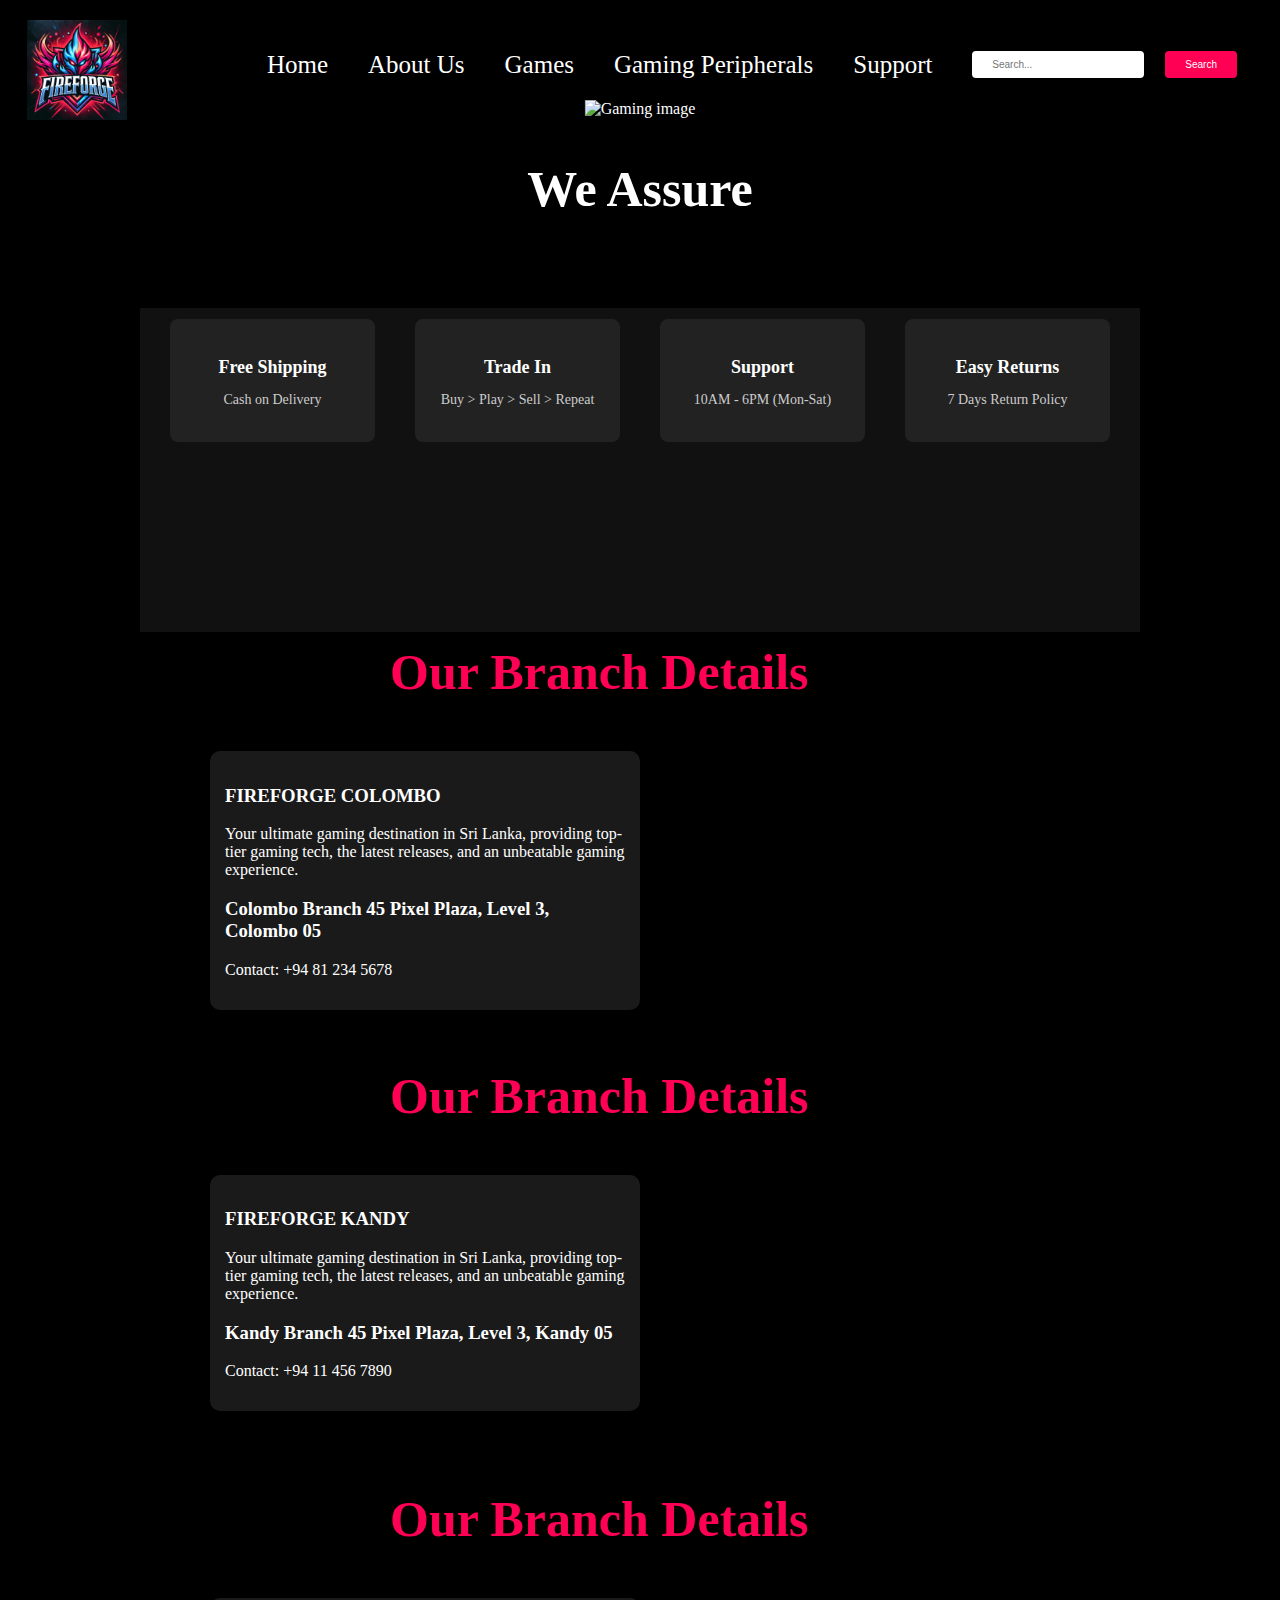
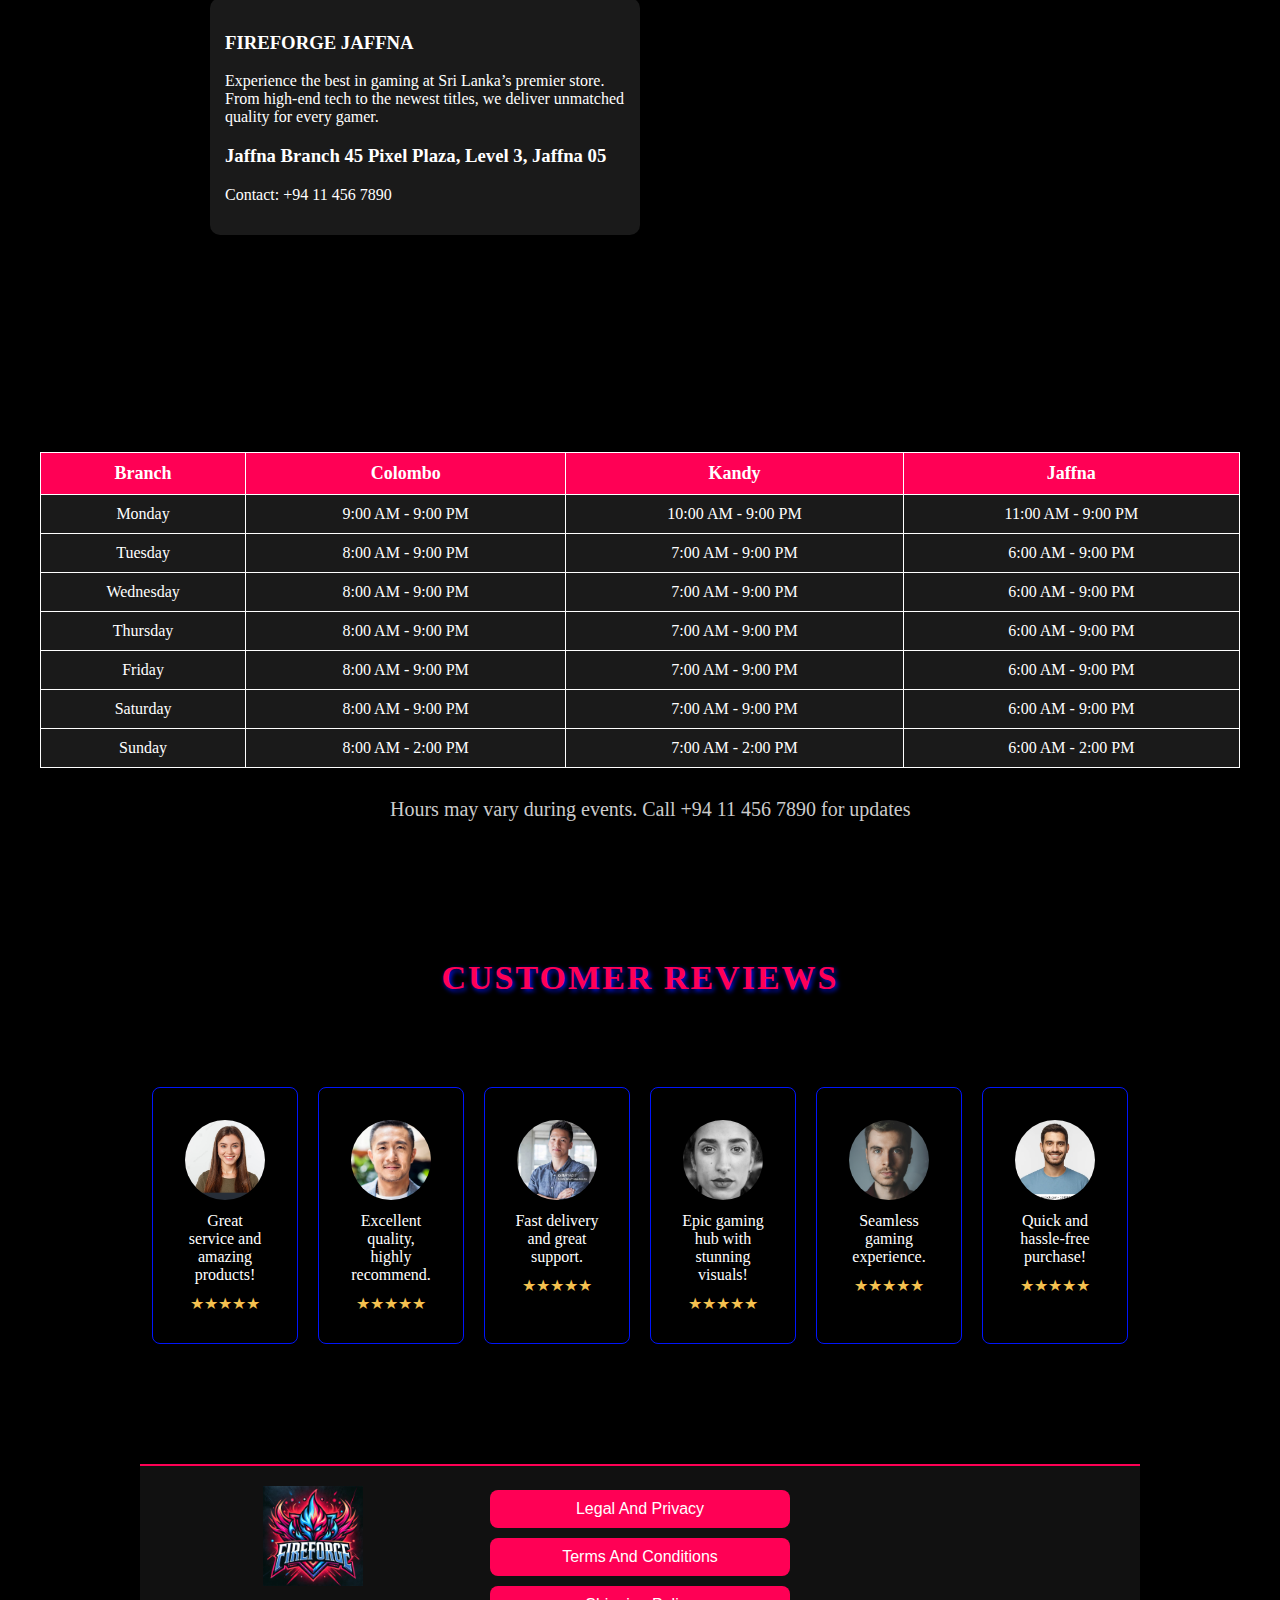
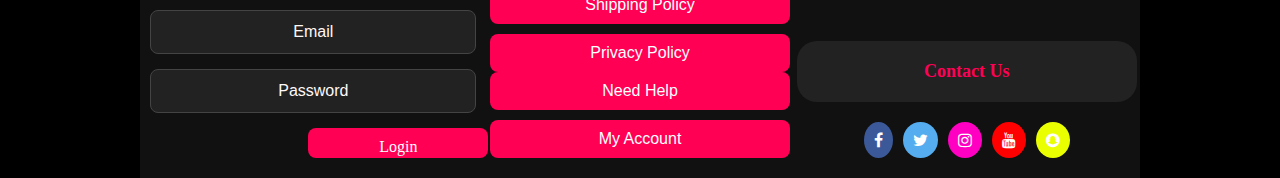
==== commit 5c9e3556: "push" ====
--- a/aboutus.html
+++ b/aboutus.html
@@ -126,9 +126,9 @@
         <div class="addresses">
           <h3>FIREFORGE KANDY</h3>    
           <p>Your ultimate gaming destination in Sri Lanka, providing top-tier gaming tech, the latest releases, and an unbeatable gaming experience.</p>
-          <h3>Colombo Branch
+          <h3>Kandy Branch
                   45 Pixel Plaza, Level 3,
-                  Colombo 05
+                  Kandy 05
           </h3>
     <p>Contact: +94 11 456 7890 </p>
     </div>
@@ -140,8 +140,8 @@
       <div class="addresses">
               <h3>FIREFORGE JAFFNA</h3>    
               <p>Experience the best in gaming at Sri Lanka’s premier store. From high-end tech to the newest titles, we deliver unmatched quality for every gamer.</p>
-              <h3>Colombo Branch
-                      45 Pixel Plaza, Level 3, Colombo 05
+              <h3>Jaffna Branch
+                      45 Pixel Plaza, Level 3, Jaffna 05
               </h3>
         <p>Contact: +94 11 456 7890 </p>
       </div>
@@ -149,8 +149,6 @@
       <iframe class="map" src="https://www.google.com/maps/embed?pb=!1m18!1m12!1m3!1d31465.03371411787!2d80.00778418661815!3d9.669999240322403!2m3!1f0!2f0!3f0!3m2!1i1024!2i768!4f13.1!3m3!1m2!1s0x3afe53fd7be66aa5%3A0xc7da0d9203baf512!2sJaffna!5e0!3m2!1sen!2slk!4v1736391994385!5m2!1sen!2slk" width="600" height="450" style="border:0;" allowfullscreen="" loading="lazy" referrerpolicy="no-referrer-when-downgrade"></iframe>
     </section>
 
-  <!-- Branch Details -->
-<section class="branch-details">
   <!-- Branch Details -->
 <section class="branch-details">
   <table>
@@ -171,44 +169,43 @@
       </tr>
       <tr>
         <td data-label="Branch">Tuesday</td>
-        <td data-label="Colombo">8:00 PM - 9:00 PM</td>
-        <td data-label="Kandy">7:00 PM - 9:00 PM</td>
-        <td data-label="Jaffna">6:00 PM - 9:00 PM</td>
+        <td data-label="Colombo">8:00 AM - 9:00 PM</td>
+        <td data-label="Kandy">7:00 AM - 9:00 PM</td>
+        <td data-label="Jaffna">6:00 AM - 9:00 PM</td>
       </tr>
       <tr>
         <td data-label="Branch">Wednesday</td>
-        <td data-label="Colombo">8:00 PM - 9:00 PM</td>
-        <td data-label="Kandy">7:00 PM - 9:00 PM</td>
-        <td data-label="Jaffna">6:00 PM - 9:00 PM</td>
+        <td data-label="Colombo">8:00 AM - 9:00 PM</td>
+        <td data-label="Kandy">7:00 AM - 9:00 PM</td>
+        <td data-label="Jaffna">6:00 AM - 9:00 PM</td>
       </tr>
       <tr>
         <td data-label="Branch">Thursday</td>
-        <td data-label="Colombo">8:00 PM - 9:00 PM</td>
-        <td data-label="Kandy">7:00 PM - 9:00 PM</td>
-        <td data-label="Jaffna">6:00 PM - 9:00 PM</td>
+        <td data-label="Colombo">8:00 AM - 9:00 PM</td>
+        <td data-label="Kandy">7:00 AM - 9:00 PM</td>
+        <td data-label="Jaffna">6:00 AM - 9:00 PM</td>
       </tr>
       <tr>
         <td data-label="Branch">Friday</td>
-        <td data-label="Colombo">8:00 PM - 9:00 PM</td>
-        <td data-label="Kandy">7:00 PM - 9:00 PM</td>
-        <td data-label="Jaffna">6:00 PM - 9:00 PM</td>
+        <td data-label="Colombo">8:00 AM - 9:00 PM</td>
+        <td data-label="Kandy">7:00 AM - 9:00 PM</td>
+        <td data-label="Jaffna">6:00 AM - 9:00 PM</td>
       </tr>
       <tr>
         <td data-label="Branch">Saturday</td>
-        <td data-label="Colombo">8:00 PM - 9:00 PM</td>
-        <td data-label="Kandy">7:00 PM - 9:00 PM</td>
-        <td data-label="Jaffna">6:00 PM - 9:00 PM</td>
+        <td data-label="Colombo">8:00 AM - 9:00 PM</td>
+        <td data-label="Kandy">7:00 AM - 9:00 PM</td>
+        <td data-label="Jaffna">6:00 AM - 9:00 PM</td>
       </tr>
       <tr>
         <td data-label="Branch">Sunday</td>
-        <td data-label="Colombo">8:00 PM - 2:00 PM</td>
-        <td data-label="Kandy">7:00 PM - 2:00 PM</td>
-        <td data-label="Jaffna">6:00 PM - 2:00 PM</td>
+        <td data-label="Colombo">8:00 AM - 2:00 PM</td>
+        <td data-label="Kandy">7:00 AM - 2:00 PM</td>
+        <td data-label="Jaffna">6:00 AM - 2:00 PM</td>
       </tr>
     </tbody>
   </table>
   <footer class="tablefooter">Hours may vary during events. Call +94 11 456 7890 for updates</footer>
-</section><footer">Hours may vary during events. Call +94 11 456 7890 for updates</footer>
 </section>
 
   <!-- Customer Reviews -->
@@ -268,8 +265,8 @@
           <img src="logo.png" alt="logo">
         </div>
         <div class="details">
-          <input type="text" placeholder="Email" aria-label="Enter your phone number">
-          <input type="email" placeholder="Password" aria-label="Enter your email address">
+          <input type="text" placeholder="Email" aria-label="Enter your email address">
+          <input type="password" placeholder="Password" aria-label="Enter your password">
           <button class="links3">Login</button>
         </div>
       </div>
@@ -297,10 +294,5 @@
       </div>
     </footer>
 
-
-
 </body>
-</html>
-
-
-
+</html>--- a/styles.css
+++ b/styles.css
@@ -11,26 +11,25 @@
   position: relative;
   left: 300px;
   top: -90px;
-  height: 100vh; /* Full viewport height */
-  background: url('your-image.jpg') no-repeat center center/cover; /* Ensures the image covers the container */
-  display: flex; /* Enables flexbox */
-  justify-content: center; /* Centers content horizontally */
-  align-items: center; /* Centers content vertically */
-  color: white; /* Text color */
-  text-align: center; /* Centers text inside the container */
+  height: 100vh;
+  background: url('your-image.jpg') no-repeat center center/cover;
+  display: flex;
+  justify-content: center;
+  align-items: center;
+  color: white;
+  text-align: center;
 }
 
 /* Media Query for screens smaller than 768px (e.g., tablets) */
 @media (max-width: 768px) {
   .img1 {
-      left: 0; /* Reset left offset */
-      top: 0; /* Reset top offset */
-      height: auto; /* Allow height to adjust automatically */
-      background-size: contain; /* Adjust background image size for smaller screens */
-      background-repeat: no-repeat;
-  }
-}
-
+    left: 0;
+    top: 0;
+    height: 50vh; /* Adjusted height for mobile */
+    background-size: cover;
+    background-position: center;
+  }
+}
 
 /* Main Content Section */
 .main .main_content .main_text {
@@ -59,8 +58,6 @@
   font-size: 23px;
   font-family: 'Times New Roman', Times, serif;
 }
-
-
 
 /* Heading Styles */
 .heading1,
@@ -78,217 +75,33 @@
   left: 340px;
 }
 
-
-
-
-
-
-
-
-
-
-
-
+/* Footer Section */
+
+/* Footer Styles */
 .footer {
   position: relative;
   display: flex;
-  justify-content: space-between;
+  flex-wrap: wrap;
+  justify-content: center; /* Center content horizontally */
+  align-items: flex-end; /* Align content to the bottom */
   background-color: #111;
   border-top: 2px solid #ff0055;
   color: #fff;
-  width: auto;
-  height: auto;
-  padding: 0;
-}
-
-/* Logo and Details Section */
-.footer-section .logo img {
-  position: relative;
-  left: -350px;
-  width: 120px;
-  height: 120px;
-  background-color: #333;
-  display: flex;
-}
-
-.footer-section .details {
-  position: relative;
-  left: -350px;
-  top: 30px;
-  display: flex;
-  flex-direction: column;
-  gap: 15px;
-}
-
-
-.footer-section .details input::placeholder {
-  color: #fff8f8;
-}
-
-/* Links Section */
-.footer-section .links {
-  position: absolute;
-  top: 50px;
-  left: 450px;
-  display: flex;
-  flex-direction: column;
-  gap: 20px;
-}
-
-.footer-section .links button {
-  width: auto;
-  padding: 12px;
-  position: relative;
-  left: -250px;
-  top: 20px;
-  background-color: #ff0055;
-  color: #ffffff;
-  font-size: 18px;
-  border-radius: 8px;
-  text-align: center;
-  transition: background-color 0.3s ease;
-}
-
-.footer-section .links button:hover {
-  background-color: #2e00e6;
-}
-
-.footer-section .links1 {
-  position: absolute;
-  top: 135px;
-  left: 450px;
-  display: flex;
-  flex-direction: column;
-  gap: 20px;
-  width: 200px;
-}
-
-
-
-.footer-section .links1 button:hover {
-  background-color: #2e00e6;
-}
-
-/* Contact Section */
-.footer-section .contact {
-  position: absolute;
-  top: 50px;
-  right: -300px;
-  background-color: #222;
-  padding: 50px;
-  border-radius: 20px;
-  width: 300px;
-  height: 150px;
-  color: #ff0055;
-  font-weight: bold;
-  font-size: 25px;
-}
-/* Style all font awesome icons */
-/* Style all font awesome icons */
-.fa {
-  padding: 20px;
-  font-size: 50px;
-  width: 50px;
-  text-align: center;
-  text-decoration: none;
-}
-
-/* Add a hover effect if you want */
-.fa:hover {
-  opacity: 0.7;
-}
-
-/* Set a specific color for each brand */
-
-/* Facebook */
-.fa-facebook {
-  position: relative;
-  top: 80px;
-  left: 250px;
-  padding: 20px;
-  font-size: 30px;
-  width: 20px;
-  text-align: center;
-  text-decoration: none;
-  border-radius: 80%;
-  background: #3B5998;
-  color: white;  
-}
-
-/* Twitter */
-.fa-twitter {
-  position: relative;
-  top: 80px;
-  left: 255px;
-  padding: 20px;
-  font-size: 30px;
-  width: 20px;
-  text-align: center;
-  text-decoration: none;
-  border-radius: 80%;
-  background: #55ACEE;
-  color: white;
-}
-
-.fa-instagram {
-  position: relative;
-  top: 80px;
-  left: 265px;
-  padding: 20px;
-  font-size: 30px;
-  width: 20px;
-  text-align: center;
-  text-decoration: none;
-  border-radius: 80%;
-  background: #ff00c3;
-  color: white;
-}
-
-.fa-youtube {
-  position: relative;
-  top: 80px;
-  left: 275px;
-  padding: 20px;
-  font-size: 30px;
-  width: 20px;
-  text-align: center;
-  text-decoration: none;
-  border-radius: 80%;
-  background: #ff0000;
-  color: white;
-}
-
-.fa-snapchat {
-  position: relative;
-  top: 80px;
-  left: 285px;
-  padding: 20px;
-  font-size: 30px;
-  width: 20px;
-  text-align: center;
-  text-decoration: none;
-  border-radius: 80%;
-  background: #eaff00;
-  color: white;
-}
-
-
-/* General Footer Styles */
-.footer {
-  position: relative;
-  display: flex;
-  flex-wrap: wrap; /* Ensures elements wrap on smaller screens */
-  justify-content: space-between;
-  align-items: flex-start;
-  background-color: #111;
-  border-top: 2px solid #ff0055;
-  color: #fff;
   width: 100%;
   padding: 20px;
   box-sizing: border-box;
-}
-
-/* Logo and Details Section */
+  gap: 20px; /* Space between sections */
+}
+
+.footer-section {
+  flex: 1;
+  min-width: 250px; /* Minimum width for each section */
+  display: flex;
+  flex-direction: column;
+  align-items: center; /* Center content horizontally */
+  text-align: center;
+}
+
 .footer-section .logo img {
   width: 100px;
   height: auto;
@@ -300,13 +113,13 @@
   display: flex;
   flex-direction: column;
   gap: 15px;
-  text-align: center;
-  margin-bottom: 20px;
+  width: 100%;
+  max-width: 300px;
+  align-items: center; /* Center the login button */
 }
 
 .footer-section .details input {
   width: 100%;
-  max-width: 400px;
   padding: 12px;
   border: 1px solid #444;
   background-color: #222;
@@ -314,28 +127,15 @@
   border-radius: 8px;
   text-align: center;
   font-size: 16px;
-  margin: 0 auto;
 }
 
 .footer-section .details input::placeholder {
   color: #fff8f8;
 }
 
-/* Links Section */
-.footer-section .links,
-.footer-section .links1 {
-  display: flex;
-  flex-direction: column;
-  gap: 15px;
-  align-items: center;
-  margin-bottom: 20px;
-}
-
-.footer-section .links button,
-.footer-section .links1 button {
-  width: 100%;
-  max-width: 300px;
-  padding: 12px;
+.footer-section .details button.links3 {
+  width: 60%; /* Reduced width */
+  padding: 10px; /* Small padding */
   background-color: #ff0055;
   color: #ffffff;
   font-size: 16px;
@@ -343,6 +143,33 @@
   text-align: center;
   transition: background-color 0.3s ease;
   border: none;
+  margin: 0 auto; /* Center the button horizontally */
+}
+
+.footer-section .details button.links3:hover {
+  background-color: #2e00e6;
+}
+
+.footer-section .links,
+.footer-section .links1 {
+  display: flex;
+  flex-direction: column;
+  gap: 10px; /* Space between buttons */
+  width: 100%;
+  max-width: 300px;
+}
+
+.footer-section .links button,
+.footer-section .links1 button {
+  width: 100%;
+  padding: 10px; /* Small padding */
+  background-color: #ff0055;
+  color: #ffffff;
+  font-size: 16px;
+  border-radius: 8px;
+  text-align: center;
+  transition: background-color 0.3s ease;
+  border: none;
 }
 
 .footer-section .links button:hover,
@@ -350,34 +177,38 @@
   background-color: #2e00e6;
 }
 
-/* Contact Section */
 .footer-section .contact {
   background-color: #222;
   padding: 20px;
   border-radius: 20px;
   width: 100%;
-  max-width: 400px;
+  max-width: 300px;
   color: #ff0055;
   font-weight: bold;
   font-size: 18px;
   text-align: center;
-  margin: 0 auto 20px;
-  box-sizing: border-box;
-}
-
-/* Font Awesome Icons */
+  margin-bottom: 20px;
+}
+
+.footer-section .social-icons {
+  display: flex;
+  justify-content: center; /* Center icons horizontally */
+  gap: 10px; /* Space between icons */
+}
+
 .fa {
-  margin: 10px;
   font-size: 24px;
   text-align: center;
   text-decoration: none;
   border-radius: 50%;
   padding: 10px;
   color: white;
+  transition: transform 0.3s ease, opacity 0.3s ease;
 }
 
 .fa:hover {
   opacity: 0.8;
+  transform: scale(1.1);
 }
 
 .fa-facebook { background: #3B5998; }
@@ -386,158 +217,132 @@
 .fa-youtube { background: #ff0000; }
 .fa-snapchat { background: #eaff00; }
 
-
-/* Small screens (max-width: 768px) */
-@media (max-width: 768px) {
+/* Responsive Styles */
+@media screen and (max-width: 1024px) {
   .footer {
-      flex-direction: column;
-      align-items: center;
-      padding: 30px 15px;
-      text-align: center;
-  }
-
-  /* Logo Styling */
-  .footer-section .logo img {
-      width: 100px;
-      height: auto;
-      margin-bottom: 20px;
-  }
-
-  /* Details Section */
+    padding: 20px 15px; /* Reduce padding for tablets */
+  }
+
+  .footer-section {
+    min-width: 200px; /* Smaller minimum width for sections */
+  }
+
+  .footer-section .details input {
+    font-size: 14px; /* Smaller font size for input */
+  }
+
+  .footer-section .links button,
+  .footer-section .links1 button {
+    font-size: 14px; /* Smaller font size for buttons */
+  }
+
+  .footer-section .contact {
+    font-size: 16px; /* Smaller font size for contact box */
+  }
+}
+
+@media screen and (max-width: 768px) {
+  .footer {
+    flex-direction: column; /* Stack sections vertically */
+    align-items: center;
+    text-align: center;
+    padding: 30px 15px; /* Adjust padding for smaller screens */
+  }
+
+  .footer-section {
+    width: 100%; /* Full width for sections */
+    max-width: 400px; /* Limit section width */
+  }
+
   .footer-section .details {
-      width: 100%;
-      display: flex;
-      flex-direction: column;
-      align-items: center;
-      gap: 10px;
-      margin-bottom: 20px;
-  }
-
-  .footer-section .details input {
-      width: 90%;
-      max-width: 320px;
-      padding: 12px;
-      font-size: 16px;
-      border: 1px solid #444;
-      background-color: #222;
-      color: white;
-      border-radius: 8px;
-      text-align: center;
-  }
-
-  /* Links Section */
+    max-width: 100%; /* Full width for input and details */
+  }
+
   .footer-section .links,
   .footer-section .links1 {
-      display: flex;
-      flex-direction: column;
-      width: 100%;
-      gap: 15px;
-      align-items: center;
-      margin-bottom: 20px;
+    flex-direction: row; /* Buttons side by side */
+    flex-wrap: wrap; /* Wrap buttons if they don't fit */
+    justify-content: center; /* Center buttons horizontally */
+    gap: 10px; /* Space between buttons */
   }
 
   .footer-section .links button,
   .footer-section .links1 button {
-      width: 90%;
-      max-width: 300px;
-      padding: 12px 20px;
-      background-color: #ff0055;
-      color: #ffffff;
-      font-size: 16px;
-      border-radius: 10px;
-      text-align: center;
-      transition: transform 0.3s ease, background-color 0.3s ease;
-      border: none;
-      box-shadow: 0 4px 6px rgba(0, 0, 0, 0.2);
-  }
-
-  .footer-section .links button:hover,
-  .footer-section .links1 button:hover {
-      background-color: #2e00e6;
-      transform: scale(1.05);
-  }
-
-  /* Contact Section */
+    width: 45%; /* Buttons take up 45% of the container width */
+    max-width: none; /* Remove max-width restriction */
+    font-size: 14px; /* Consistent font size */
+  }
+
   .footer-section .contact {
-      width: 90%;
-      max-width: 350px;
-      padding: 20px;
-      background-color: #222;
-      border-radius: 15px;
-      color: #ff0055;
-      font-weight: bold;
-      font-size: 18px;
-      text-align: center;
-      margin-bottom: 20px;
-  }
-
-  /* Social Media Icons */
+    font-size: 16px; /* Smaller font size for contact box */
+  }
+
   .fa {
-      margin: 8px;
-      font-size: 22px;
-      width: 40px;
-      height: 40px;
-      line-height: 40px;
-      display: inline-block;
-      text-align: center;
-      text-decoration: none;
-      border-radius: 50%;
-      transition: transform 0.3s ease, opacity 0.3s ease;
-  }
-
-  .fa:hover {
-      transform: scale(1.1);
-      opacity: 0.8;
-  }
-}
-
-/* Extra small screens (max-width: 480px) */
-@media (max-width: 480px) {
+    font-size: 22px; /* Slightly smaller icons */
+    margin: 8px; /* Adjust icon spacing */
+  }
+}
+
+@media screen and (max-width: 480px) {
+  .footer {
+    padding: 20px 10px; /* Reduce padding for mobile */
+  }
+
   .footer-section .details input {
-      font-size: 14px;
-      padding: 10px;
+    font-size: 12px; /* Smaller font size for input */
+    padding: 10px; /* Reduce input padding */
   }
 
   .footer-section .links button,
   .footer-section .links1 button {
-      font-size: 14px;
-      padding: 10px 15px;
+    font-size: 12px; /* Smaller font size for buttons */
+    padding: 10px 15px; /* Reduce button padding */
+  }
+
+  .footer-section .contact {
+    font-size: 14px; /* Smaller font size for contact box */
+    padding: 15px; /* Reduce contact box padding */
   }
 
   .fa {
-      font-size: 20px;
-      width: 35px;
-      height: 35px;
-      line-height: 35px;
-  }
-}
-
+    font-size: 20px; /* Smaller icons for mobile */
+    margin: 6px; /* Adjust icon spacing */
+  }
+}
+
+@media screen and (max-width: 320px) {
+  .footer-section .details input {
+    font-size: 12px; /* Smallest font size for input */
+    padding: 8px; /* Minimal input padding */
+  }
+
+  .footer-section .links button,
+  .footer-section .links1 button {
+    font-size: 12px; /* Smallest font size for buttons */
+    padding: 8px 12px; /* Minimal button padding */
+  }
+
+  .footer-section .contact {
+    font-size: 14px; /* Smallest font size for contact box */
+    padding: 12px; /* Minimal contact box padding */
+  }
+
+  .fa {
+    font-size: 18px; /* Smallest icons for very small devices */
+    margin: 5px; /* Minimal icon spacing */
+  }
+}
 /* Game Container */
-/* Removed duplicate .game-container styles */
-
-
-
-
-
-
-
-
-
-
-
 .game-container {
   position: relative;
   top: -200px;
-  width: 200%;
+  width: 100%;
   max-width: 1000px;
   display: flex;
   flex-direction: column;
   gap: 20px;
-  border: #e6004f;
-  margin: 30px;
-  right: 40px;
+  margin: 30px auto;
   margin-bottom: 100px;
-
 }
 
 .game-card {
@@ -565,8 +370,9 @@
 }
 
 .game-image {
-  width: 380px;
-  height: 408px;
+  width: 100%;
+  max-width: 380px;
+  height: auto;
   border-radius: 0px;
   display: block;
   transition: transform 0.3s ease, filter 0.3s ease;
@@ -583,7 +389,6 @@
   flex-direction: column;
   gap: 10px;
   transition: opacity 0.3s ease;
-
 }
 
 .details-box h2 {
@@ -601,7 +406,6 @@
 
 .details-box strong {
   color: #e6004f;
-
 }
 
 .description {
@@ -621,40 +425,25 @@
 
 @keyframes fadeIn {
   from {
-      opacity: 0;
-      transform: translateY(10px);
+    opacity: 0;
+    transform: translateY(10px);
   }
   to {
-      opacity: 1;
-      transform: translateY(0);
-  }
-}
-
-
-
-
-
-
-
-
-
-
-
-
-
-
+    opacity: 1;
+    transform: translateY(0);
+  }
+}
+
+/* Game Container 1 */
 .game-container1 {
   position: relative;
   top: -550px;
-  width: 200%;
+  width: 100%;
   max-width: 1000px;
   display: flex;
   flex-direction: column;
   gap: 20px;
-  border: #e6004f;
-  margin: 30px;
-  right: 40px;
-
+  margin: 30px auto;
 }
 
 .game-card1 {
@@ -662,7 +451,6 @@
   align-items: flex-start;
   background: #282828;
   border-radius: 30px;
-  border: #e6004f;
   overflow: hidden;
   box-shadow: 0 6px 15px #00000080;
   padding: 15px;
@@ -676,101 +464,31 @@
   box-shadow: 0 8px 20px #00000099;
 }
 
-.card:hover {
-  transform: translateY(-5px);
-  background-color: #000000;
-  
-}
-
 /* For mobile screens (max-width: 480px) */
 @media (max-width: 480px) {
-  .main .main_content .main_text {
-      width: 100%; /* Full width for mobile */
-      top: 20px; /* Adjust positioning */
-      left: 0;
-  }
-
-  .main .main_content .main_text .web_name {
-      font-size: 20px; /* Further reduce font size */
-      top: -200px;
-  }
-
-  .main .main_content .main_text .mainphara {
-      font-size: 14px; /* Further reduce paragraph size */
-      top: -200px;
-      
-  }
-
-  .footer {
-      padding: 10px;
-      flex-direction: column; /* Stack footer sections vertically */
-  }
-
-  .footer-section .details input {
-      width: 100%; /* Full width */
-      margin: 0 auto;
-  }
-
-  .footer-section .contact {
-      font-size: 14px; /* Reduce font size */
-      padding: 10px;
-      width: 100%; /* Full width */
-      text-align: center;
-  }
-
   .game-container,
   .game-container1 {
-      width: 100%; /* Ensure container fits screen */
-      margin: 10px 0;
+    top: -100px;
+    margin: 20px auto;
   }
 
   .game-card,
   .game-card1 {
-      padding: 8px;
-      gap: 10px; /* Reduce gaps */
+    flex-direction: column;
+    padding: 10px;
+    gap: 10px;
+  }
+
+  .game-image {
+    width: 100%;
+    height: auto;
   }
 
   .details-box h2 {
-      font-size: 16px; /* Smaller font size for titles */
+    font-size: 20px;
   }
 
   .details-box p {
-      font-size: 12px; /* Adjust paragraph text size */
-  }
-}
-
-/* For large screens (min-width: 1200px) */
-@media (min-width: 1200px) {
-  .footer {
-      padding: 40px;
-  }
-
-  .footer-section .contact {
-      width: 400px;
-      font-size: 20px;
-  }
-
-  .game-container,
-  .game-container1 {
-      max-width: 1200px;
-      margin: 50px auto;
-  }
-
-  .game-card,
-  .game-card1 {
-      flex-direction: row; /* Ensure horizontal layout for large screens */
-      padding: 20px;
-  }
-
-  .details-box h2 {
-      font-size: 32px; /* Larger titles */
-  }
-
-  .details-box p {
-      font-size: 18px; /* Larger text */
-  }
-
-  .description {
-      font-size: 16px; /* Larger descriptions */
+    font-size: 12px;
   }
 }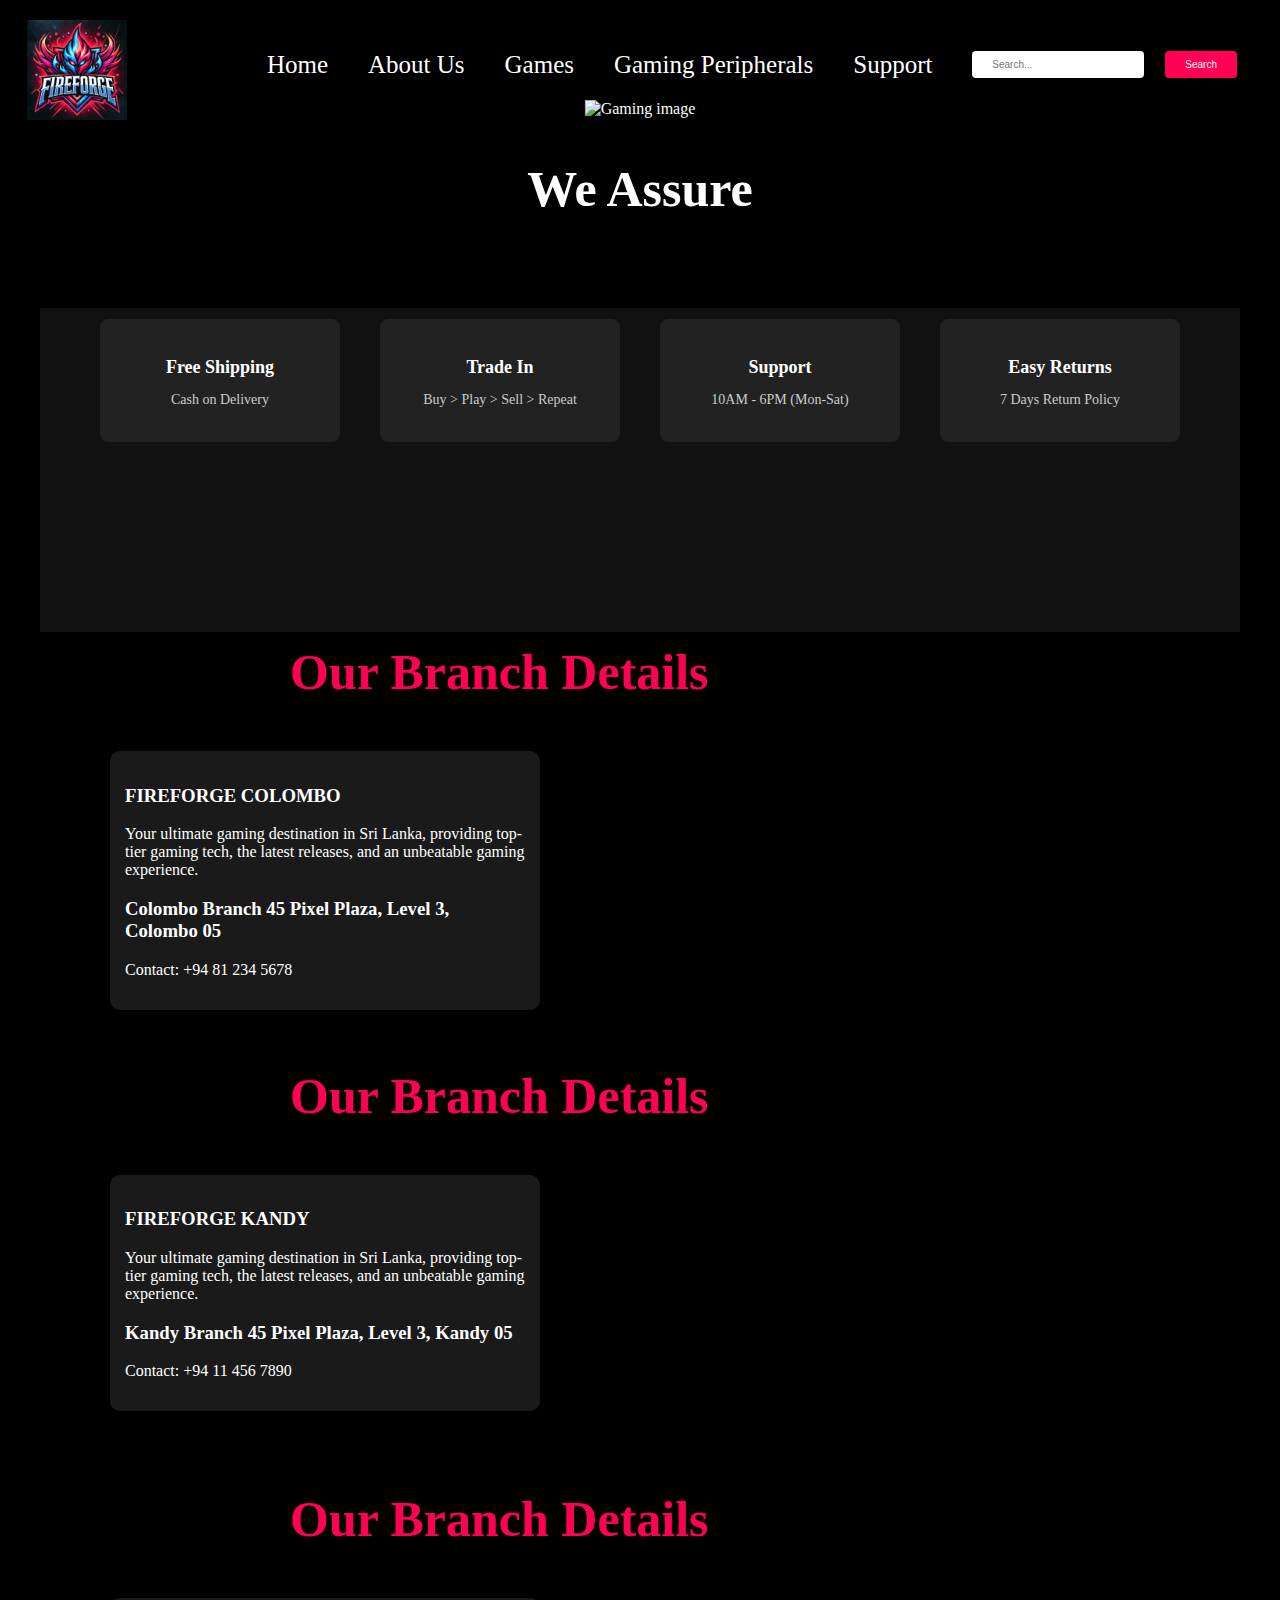
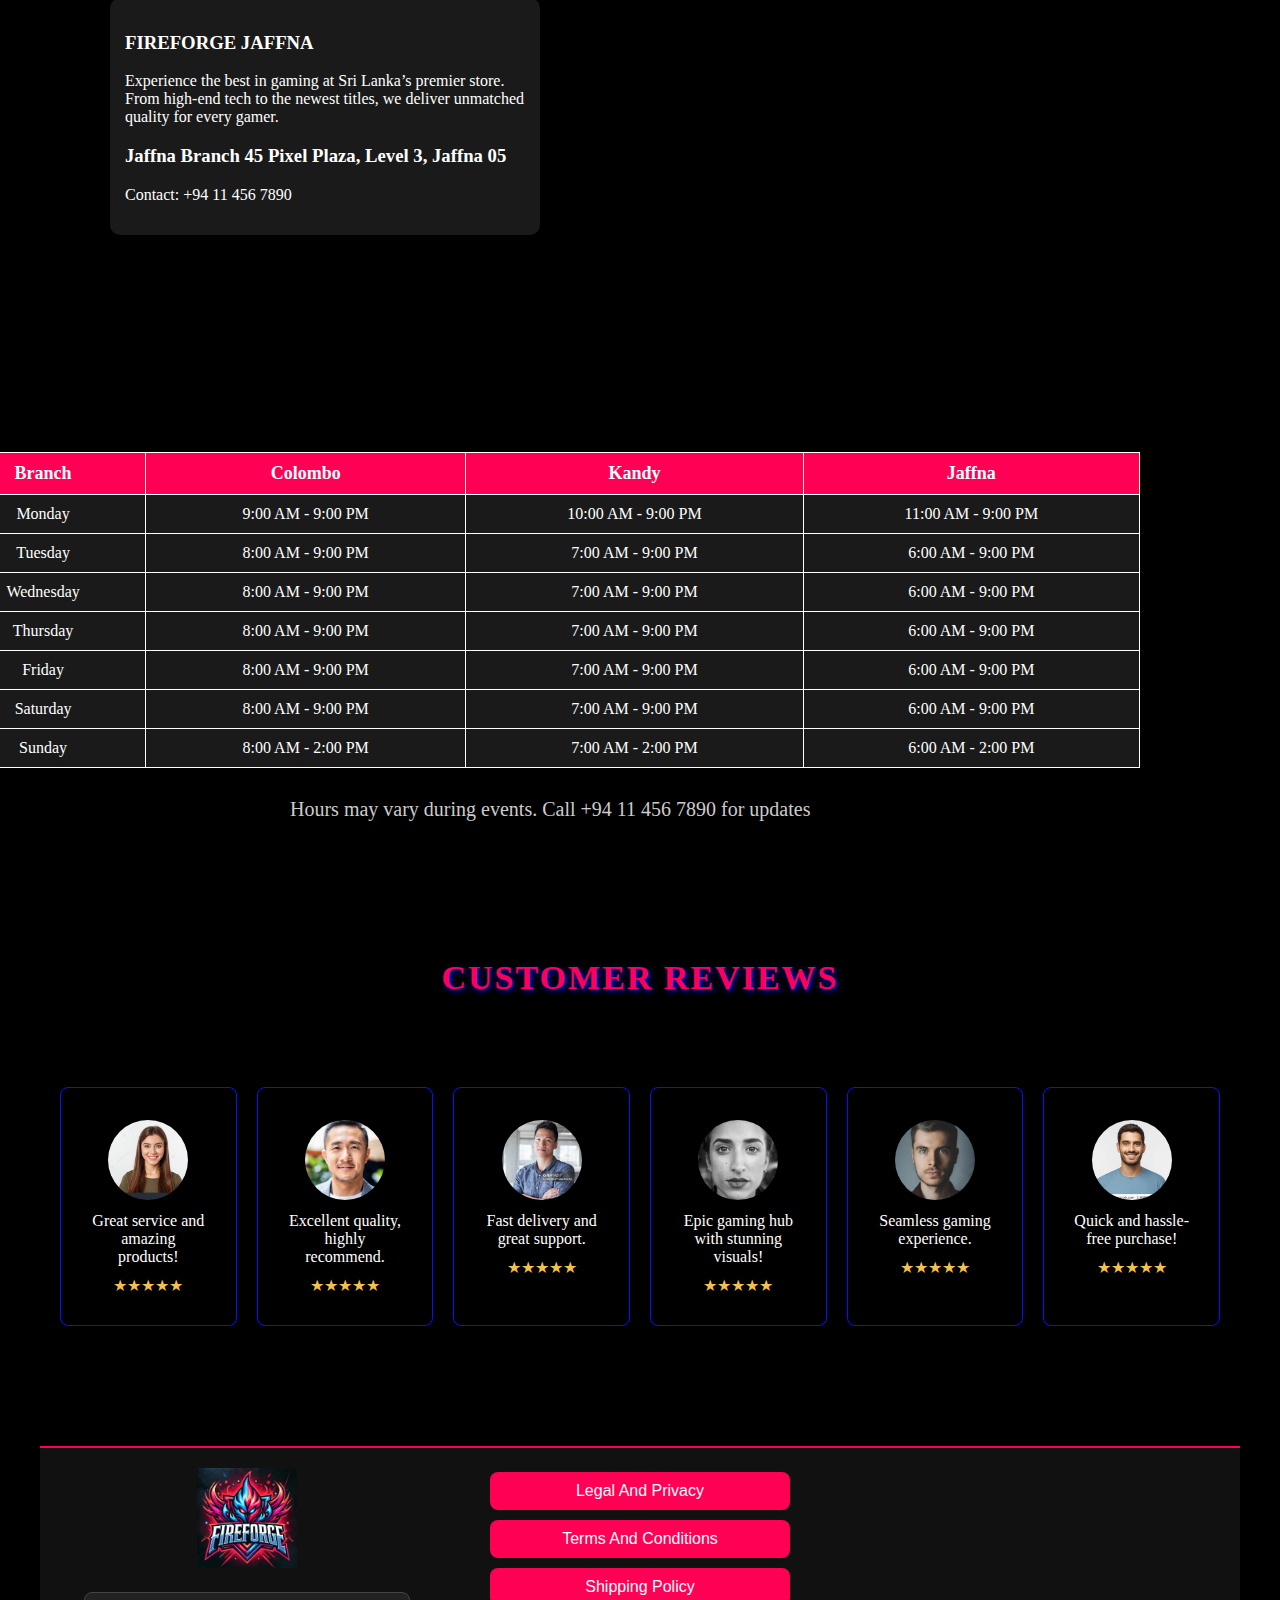
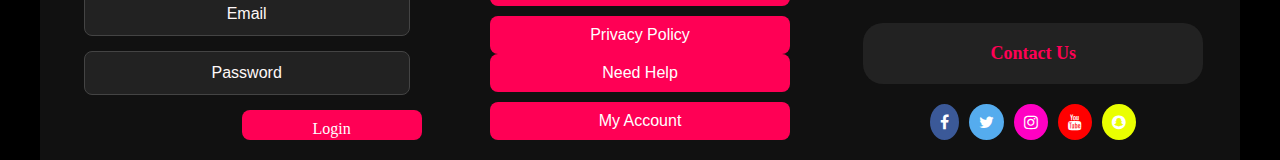
==== commit 14e12b13: "FINAL.ADD" ====
--- a/aboutus.html
+++ b/aboutus.html
@@ -5,7 +5,7 @@
   <meta name="viewport" content="width=device-width, initial-scale=1.0">
   <link rel="stylesheet" href="styles.css">
   <link rel="stylesheet" href="styles1.css">
-  <link rel="icon" href="logo.png" type="image/x-icon">
+  <link rel="icon" href="photos/logo.png" type="image/x-icon">
   <link rel="stylesheet" href="https://cdnjs.cloudflare.com/ajax/libs/font-awesome/4.7.0/css/font-awesome.min.css">
   <link rel="stylesheet" href="https://cdnjs.cloudflare.com/ajax/libs/font-awesome/6.1.1/css/all.min.css" integrity="sha512-KfkfwYDsLkIlwQp6LFnl8zNdLGxu9YAA1QvwINks4PhcElQSvqcyVLLD9aMhXd13uQjoXtEKNosOWaZqXgel0g==" crossorigin="anonymous" referrerpolicy="no-referrer" />
   <title>about us</title>
@@ -23,7 +23,7 @@
 
     <!-- Logo -->
     <div class="mainlogo">
-        <img src="logo.png" alt="Logo">
+        <img src="photos/logo.png" alt="Logo">
     </div>
 
     <!-- Navigation Links -->
@@ -50,7 +50,7 @@
   </nav>
 
   <!-- Top Section -->
-    <img class="hover1" src="try.jpg" alt="Gaming image">
+    <img class="hover1" src="photos/try.jpg" alt="Gaming image">
     <section class="hero">
         <div class="hero-content">
           <div class="hero-left">
@@ -214,42 +214,42 @@
     <div class="review-list">
       <div class="review">
         <div class="image">
-          <img src="1RV.jpg" alt="Customer 1">
+          <img src="photos/1RV.jpg" alt="Customer 1">
         </div>
         <p>Great service and amazing products!</p>
         <div class="stars">★★★★★</div>
       </div>
       <div class="review">
         <div class="image">
-          <img src="2RV.jpg" alt="Customer 2">
+          <img src="photos/2RV.jpg" alt="Customer 2">
         </div>
         <p>Excellent quality, highly recommend.</p>
         <div class="stars">★★★★★</div>
       </div>
       <div class="review">
         <div class="image">
-          <img src="3rv.jpg" alt="Customer 3">
+          <img src="photos/3rv.jpg" alt="Customer 3">
         </div>
         <p>Fast delivery and great support.</p>
         <div class="stars">★★★★★</div>
       </div>
       <div class="review">
         <div class="image">
-          <img src="4rv.jpg" alt="Customer 3">
+          <img src="photos/4rv.jpg" alt="Customer 3">
         </div>
         <p>Epic gaming hub with stunning visuals!</p>
         <div class="stars">★★★★★</div>
       </div>
       <div class="review">
         <div class="image">
-          <img src="6rv.jpg" alt="Customer 3">
+          <img src="photos/6rv.jpg" alt="Customer 3">
         </div>
         <p>Seamless gaming experience.</p>
         <div class="stars">★★★★★</div>
       </div>
       <div class="review">
         <div class="image">
-          <img src="5rv.jpg" alt="Customer 3">
+          <img src="photos/5rv.jpg" alt="Customer 3">
         </div>
         <p>Quick and hassle-free purchase!</p>
         <div class="stars">★★★★★</div>
@@ -262,7 +262,7 @@
     <footer class="footer">
       <div class="footer-section">
         <div class="logo">
-          <img src="logo.png" alt="logo">
+          <img src="photos/logo.png" alt="logo">
         </div>
         <div class="details">
           <input type="text" placeholder="Email" aria-label="Enter your email address">
--- a/styles.css
+++ b/styles.css
@@ -3,7 +3,7 @@
   margin: 0 auto;
   font-family: 'Times New Roman', Times, serif;
   background-color: #000;
-  color: #fff;
+  color: #000000;
 }
 
 /* Image Section */
@@ -38,7 +38,7 @@
   line-height: 21px;
   position: relative;
   top: 200px;
-  left: 5%;
+  left: -100px;
 }
 
 .main .main_content .main_text .web_name {
@@ -54,7 +54,7 @@
 .main .main_content .main_text .mainphara {
   position: relative;
   top: -1000px;
-  right: 300px;
+  right: 250px;
   font-size: 23px;
   font-family: 'Times New Roman', Times, serif;
 }
@@ -332,6 +332,7 @@
     margin: 5px; /* Minimal icon spacing */
   }
 }
+
 /* Game Container */
 .game-container {
   position: relative;
@@ -434,6 +435,53 @@
   }
 }
 
+/* Media Queries for Game Container */
+@media (max-width: 768px) {
+  .game-container {
+    top: -100px;
+    margin: 20px auto;
+  }
+
+  .game-card {
+    flex-direction: column;
+    padding: 10px;
+    gap: 10px;
+  }
+
+  .game-image {
+    width: 100%;
+    height: auto;
+  }
+
+  .details-box h2 {
+    font-size: 24px;
+  }
+
+  .details-box p {
+    font-size: 14px;
+  }
+}
+
+@media (max-width: 480px) {
+  .game-container {
+    top: -50px;
+    margin: 10px auto;
+  }
+
+  .game-card {
+    padding: 8px;
+    gap: 8px;
+  }
+
+  .details-box h2 {
+    font-size: 20px;
+  }
+
+  .details-box p {
+    font-size: 12px;
+  }
+}
+
 /* Game Container 1 */
 .game-container1 {
   position: relative;
@@ -464,15 +512,13 @@
   box-shadow: 0 8px 20px #00000099;
 }
 
-/* For mobile screens (max-width: 480px) */
-@media (max-width: 480px) {
-  .game-container,
+/* Media Queries for Game Container 1 */
+@media (max-width: 768px) {
   .game-container1 {
-    top: -100px;
+    top: -300px;
     margin: 20px auto;
   }
 
-  .game-card,
   .game-card1 {
     flex-direction: column;
     padding: 10px;
@@ -485,6 +531,26 @@
   }
 
   .details-box h2 {
+    font-size: 24px;
+  }
+
+  .details-box p {
+    font-size: 14px;
+  }
+}
+
+@media (max-width: 480px) {
+  .game-container1 {
+    top: -200px;
+    margin: 10px auto;
+  }
+
+  .game-card1 {
+    padding: 8px;
+    gap: 8px;
+  }
+
+  .details-box h2 {
     font-size: 20px;
   }
 
--- a/styles1.css
+++ b/styles1.css
@@ -1,186 +1,190 @@
-body {
-  max-width: 1000px;
-  margin: 0 auto;
-  font-family: 'Times New Roman', Times, serif;
+
+
+/* Navbar Styles */
+.navbar {
+  display: flex;
+  justify-content: space-between;
+  align-items: center;
   background-color: #000;
   color: #fff;
-}
-
-/* Base Navbar Styles */
-.navbar {
-display: flex;
-justify-content: space-between;
-align-items: center;
-background-color: #000000;
-color: white;
-position: fixed;
-top: 0;
-height: 60px;
-left: 0;
-width: 100%;
-z-index: 1000;
-flex-wrap: wrap; /* Allow wrapping for small screens */
-}
-
-/* Logo */
+  position: fixed;
+  top: 0;
+  left: 0;
+  width: 100%;
+  height: 60px;
+  z-index: 1000;
+  flex-wrap: wrap;
+}
+
 .mainlogo {
-display: flex;
-align-items: center;
-margin-left: -13px;
-margin-bottom: -11px;
+  display: flex;
+  align-items: center;
+  margin-left: -13px;
+  margin-bottom: -11px;
 }
 
 .mainlogo img {
-height: 90px;
-}
-
-/* Navigation Links */
+  height: 90px;
+}
+
 .nav-links {
-display: flex;
-list-style: none;
-gap: 20px;
-padding: 0;
-margin: 0;
+  display: flex;
+  list-style: none;
+  gap: 20px;
+  padding: 0;
+  margin: 0;
 }
 
 .nav-links li {
-position: relative;
+  position: relative;
 }
 
 .nav-links a,
 .nav-links label {
-text-decoration: none;
-color: white;
-padding: 10px;
-font-size: 25px;
-border-radius: 4px;
-transition: background-color 0.3s ease;
+  text-decoration: none;
+  color: #fff;
+  padding: 10px;
+  font-size: 25px;
+  border-radius: 4px;
+  transition: color 0.3s ease;
 }
 
 .nav-links a:hover,
 .nav-links label:hover {
-color: #ff0055;
-}
-
-/* Dropdown Menu */
+  color: #ff0055;
+}
+
 .dropdown {
-display: none;
-position: absolute;
-top: 100%;
-left: 0;
-background-color: #1a1a1a;
-padding: 10px 0;
-list-style: none;
-width: 200px;
-box-shadow: 0 4px 6px rgba(0, 0, 0, 0.2);
-z-index: 999;
+  display: none;
+  position: absolute;
+  top: 100%;
+  left: 0;
+  background-color: #1a1a1a;
+  padding: 10px 0;
+  list-style: none;
+  width: 200px;
+  box-shadow: 0 4px 6px rgba(0, 0, 0, 0.2);
+  z-index: 999;
 }
 
 .dropdown li {
-padding: 5px 15px;
+  padding: 5px 15px;
 }
 
 .dropdown a {
-text-decoration: none;
-color: white;
-font-size: 14px;
+  text-decoration: none;
+  color: #fff;
+  font-size: 14px;
 }
 
 .dropdown a:hover {
-color: #ff0055;
+  color: #ff0055;
 }
 
 .nav-links li:hover > .dropdown {
-display: block;
-}
-
-/* Search Bar */
+  display: block;
+}
+
 .search-container {
-position: absolute;
-top: 25px;
-left: 400px;
-display: flex;
-align-items: center;
-gap: 10px;
-}
-/* Hamburger Menu */
+  position: absolute;
+  top: 25px;
+  left: 400px;
+  display: flex;
+  align-items: center;
+  gap: 10px;
+}
+
+.searchtext {
+  position: relative;
+  left: -100px;
+  padding: 8px 20px;
+  color: #fff;
+  border: none;
+  border-radius: 4px;
+  font-size: 10px;
+  cursor: pointer;
+}
+
+.searchbutton {
+  position: relative;
+  left: -83px;
+  padding: 8px 20px;
+  background-color: #ff0055;
+  color: #fff;
+  border: none;
+  border-radius: 4px;
+  font-size: 10px;
+  cursor: pointer;
+}
+
 .menu-toggle {
-display: none;
-}
-.searchtext{
-position: relative;
-left: -100px;
-padding: 8px 20px;
-color: white;
-border: none;
-border-radius: 4px;
-font-size: 10px;
-cursor: pointer;
-}
-.searchbutton{
-position: relative;
-left: -83px;
-padding: 8px 20px;
-background-color: #ff0055;
-color: white;
-border: none;
-border-radius: 4px;
-font-size: 10px;
-cursor: pointer;
+  display: none;
 }
 
 .hamburger {
-display: none;
-flex-direction: column;
-justify-content: space-between;
-width: 25px;
-height: 20px;
-cursor: pointer;
-z-index: 1100;
-}
-
-.hamburger span {
-background-color: #ffffff;
-height: 3px;
-width: 100%;
-border-radius: 2px;
-transition: transform 0.3s ease, opacity 0.3s ease;
-}
-
-@media (max-width: 768px) {
-.hamburger {
-  display: flex;
-}
-
-.nav-links {
   display: none;
   flex-direction: column;
+  justify-content: space-between;
+  width: 25px;
+  height: 20px;
+  cursor: pointer;
+  z-index: 1100;
+}
+
+.hamburger span {
+  background-color: #fff;
+  height: 3px;
   width: 100%;
-  background-color: #1a1a1a;
-  position: absolute;
-  top: 60px;
-  left: 0;
-  z-index: 1000;
-}
-
-.nav-links.active {
-  display: flex;
-}
-
-.nav-links li {
-  width: 100%;
-  text-align: center;
-}
-
-.nav-links a,
-.nav-links label {
-  width: 100%;
-  padding: 15px;
-  font-size: 20px;
-}
-}
-
-
+  border-radius: 2px;
+  transition: transform 0.3s ease, opacity 0.3s ease;
+}
+
+/* Mobile Styles */
+@media (max-width: 768px) {
+  .hamburger {
+    display: flex;
+  }
+
+  .nav-links {
+    display: none;
+    flex-direction: column;
+    width: 100%;
+    background-color: #1a1a1a;
+    position: absolute;
+    top: 60px;
+    left: -00px;
+    z-index: 1000;
+  }
+
+  .menu-toggle:checked ~ .nav-links {
+    display: flex;
+  }
+
+  .nav-links li {
+    width: 100%;
+    text-align: center;
+  }
+
+  .nav-links a,
+  .nav-links label {
+    width: 100%;
+    padding: 15px;
+    font-size: 20px;
+  }
+
+  .search-container {
+    position: static;
+    margin-top: 10px;
+    left: 0;
+  }
+
+  .searchtext,
+  .searchbutton {
+    left: 0;
+  }
+}
+
+/* Main Content Styles */
 .main .main_content .main_text {
   width: 600px;
   text-align: justify;
@@ -190,164 +194,69 @@
   left: 1%;
 }
 
-
-/* Button Container */
 .button-container {
-  position: absolute; /* Allows precise positioning */
-  top: 700px; /* Distance from the top of the viewport */
-  left: 200px; /* Distance from the left of the viewport */
-  display: flex; /* Align buttons in a row */
-  gap: 60px; /* Spacing between buttons */
-}
-
-/* Primary Button */
-.btn-primary {
+  position: absolute;
+  top: 700px;
+  left: 200px;
+  display: flex;
+  gap: 60px;
+}
+
+.btn-primary,
+.btn-secondary {
   background-color: #ff0055;
-  color: white;
+  color: #fff;
   border: none;
   padding: 10px 20px;
   border-radius: 5px;
   font-size: 20px;
   cursor: pointer;
   font-weight: bold;
-  text-decoration: none; /* Removes underline for links */
-}
-
-.btn-primary:hover {
+  text-decoration: none;
+  transition: background-color 0.3s ease, color 0.3s ease, transform 0.3s ease;
+}
+
+.btn-primary:hover,
+.btn-secondary:hover {
   background-color: #e6004f;
   color: #0015fb;
   border: 2px solid #0400ff;
   transform: scale(1.1);
 }
 
-/* Secondary Button */
-.btn-secondary {
+/* General Styles */
+body {
+  max-width: 1200px;
+  margin: 0 auto;
   font-family: 'Times New Roman', Times, serif;
+  background-color: #000;
+  color: #fff;
+  padding: 0 20px;
+}
+
+
+
+.btn {
+  position: relative;
+  top: -10px;
+  left: -0px;
+  padding: 8px 20px;
   background-color: #ff0055;
   color: white;
   border: none;
-  padding: 10px 20px;
-  border-radius: 5px;
-  font-size: 20px;
+  border-radius: 4px;
+  font-size: 15px;
   cursor: pointer;
-  font-weight: bold;
-  text-decoration: none; /* Removes underline for links */
-}
-
-.btn-secondary:hover {
+}
+
+.btn:hover {
   background-color: #ff0055;
   color: #0400ff;
   border: 2px solid #0400ff;
   transform: scale(1.1);
 }
 
-
-/*Console.css*/
-
-/* Products Section */
-.products {
-  width: 100%;
-  padding: 25px 0;
-}
-
-.products h1 {
-  text-align: center;
-  font-size: 60px;
-  text-transform: uppercase;
-  background: linear-gradient(to right, #000, #ff0055);
-  -webkit-text-fill-color: transparent;
-}
-
-.products .box {
-  display: grid;
-  grid-template-columns: repeat(auto-fit, minmax(200px, 1fr));
-  gap: 20px;
-  padding: 20px;
-}
-
-.products .card {
-  text-align: center;
-  padding: 10px;
-  border-radius: 5px;
-  background: #222;
-  box-shadow: 0 0 10px #ff0055;
-}
-
-.products .card img {
-  width: 100px;
-  margin: 15px 0;
-  transition: transform 0.3s;
-}
-
-.products .card:hover img {
-  transform: scale(1.1);
-}
-
-.products .card h2 {
-  font-size: 24px;
-  margin: 10px 0;
-}
-
-.products .card p {
-  color: #fff;
-  margin: 10px 0;
-}
-
-
-.btn{
-position: relative;
-top: -10px;
-left: -0px;
-padding: 8px 20px;
-background-color: #ff0055;
-color: white;
-border: none;
-border-radius: 4px;
-font-size: 15px;
-cursor: pointer;
-
-}
-
-.btn:hover{
-background-color: #ff0055;
-color: #0400ff;
-border: 2px solid #0400ff;
-transform: scale(1.1);
-}
-
-/* Table Section */
-table {
-align-items: center;
-width: 100%; /* Full width */
-border-collapse: collapse; /* Remove space between cells */
-margin-top: 20px;
-}
-
-th, td {
-border: 1px solid #ffffff; /* White border for cells */
-padding: 10px; /* Add some padding */
-text-align: center; /* Center-align text */
-color: #fff7f7; /* White text */
-}
-
-th {
-background-color: #ff0055; /* Highlight header with red color */
-font-size: 1.2rem; /* Slightly larger font */
-}
-
-td {
-background-color: #1a1a1a; /* Dark background for cells */
-font-size: 1rem; /* Normal text size */
-}
-
-/* Table Footer (If needed) */
-tfoot td {
-font-weight: bold;
-background-color: #333333;
-}
-
-/*Aboutus*/
-
+/* About Us Section */
 .top-section {
   display: flex;
   gap: 20px;
@@ -397,10 +306,17 @@
   width: 50px;
   height: 50px;
   background-color: #333333;
-  margin: 10 auto 100px auto;
+  margin: 10px auto;
   border-radius: 50%;
 }
 
+
+
+/* Table Footer (If needed) */
+tfoot td {
+font-weight: bold;
+background-color: #333333;
+}
 /* Locations Section */
 
 .locations h2 {
@@ -473,7 +389,8 @@
   margin-bottom: 100px;
 }
 
-.tablefooter{
+/* Table Footer Styles */
+.tablefooter {
   position: relative;
   top: 50px;
   left: 100px;
@@ -481,73 +398,154 @@
   color: #ff0055;
 }
 
+/* Media Queries for Responsiveness */
+
+@media (max-width: 768px) {
+  .tablefooter {
+    top: -90px; /* Adjust top position for smaller tablets */
+    left: 20px; /* Adjust left position */
+    font-size: 16px; /* Smaller font size */
+  }
+}
+
+@media (max-width: 480px) {
+  .tablefooter {
+    top: 90px; /* Adjust top position for mobile */
+    left: 10px; /* Adjust left position */
+    font-size: 14px; /* Smaller font size for mobile */
+  }
+}
+
 /* Customer Reviews Section */
 
 .reviews {
-padding: 20px;
-background-color: #000000;
-font-family: 'Times New Roman', Times, serif;
-}
-
-.reviews h2 {
-text-align: center;
-margin-bottom: 90px;
-font-size: 34px;
-text-shadow: 2px 2px 5px #0015fb;
-color: #ff0055;
-font-family: 'Times New Roman', Times, serif;
-letter-spacing: 2px;
-text-transform: uppercase;
-}
-
-.review-list {
-display: flex;
-gap: 20px;
-justify-content: center;
-}
-
-.review {
-background-color: #000000;
-border: 1px solid #0015fb;
-border-radius: 8px;
-padding: 30px;
-text-align: center;
-width: 450px;
-box-shadow: 0 2px 4px #0000001a;
-margin-bottom: 100px;
-}
-
-/* Image Styles */
-.review .image {
-width: 80px;
-height: 80px;
-margin: 0 auto 10px;
-overflow: hidden;
-border-radius: 50%;
-border: 2px solid #000000;
-}
-
-.review .image img {
-width: 100%;
-height: 100%;
-object-fit: cover;
-}
-
-/* Text Styles */
-.review p {
-font-family: 'Times New Roman', Times, serif;
-font-size: 16px;
-color: #ffffff;
-margin: 10px 0;
-}
-
-/* Stars Styles */
-.review .stars {
-color: #f4c150; /* Gold color for stars */
-font-size: 16px;
-}
-
-
+  padding: 20px;
+  background-color: #000000;
+  font-family: 'Times New Roman', Times, serif;
+  }
+  
+  .reviews h2 {
+  text-align: center;
+  margin-bottom: 90px;
+  font-size: 34px;
+  text-shadow: 2px 2px 5px #0015fb;
+  color: #ff0055;
+  font-family: 'Times New Roman', Times, serif;
+  letter-spacing: 2px;
+  text-transform: uppercase;
+  }
+  
+  .review-list {
+  display: flex;
+  gap: 20px;
+  justify-content: center;
+  }
+  
+  .review {
+  background-color: #000000;
+  border: 1px solid #0015fb;
+  border-radius: 8px;
+  padding: 30px;
+  text-align: center;
+  width: 450px;
+  box-shadow: 0 2px 4px #0000001a;
+  margin-bottom: 100px;
+  }
+  
+  /* Image Styles */
+  .review .image {
+  width: 80px;
+  height: 80px;
+  margin: 0 auto 10px;
+  overflow: hidden;
+  border-radius: 50%;
+  border: 2px solid #000000;
+  }
+  
+  .review .image img {
+  width: 100%;
+  height: 100%;
+  object-fit: cover;
+  }
+  
+  /* Text Styles */
+  .review p {
+  font-family: 'Times New Roman', Times, serif;
+  font-size: 16px;
+  color: #ffffff;
+  margin: 10px 0;
+  }
+  
+  /* Stars Styles */
+  .review .stars {
+  color: #f4c150; /* Gold color for stars */
+  font-size: 16px;
+  }
+  
+/* Media Queries for Responsiveness */
+@media (max-width: 1024px) {
+  .review {
+    width: 350px; /* Slightly smaller for tablets */
+    margin-bottom: 80px;
+  }
+
+  .reviews h2 {
+    font-size: 30px;
+    margin-bottom: 70px;
+  }
+}
+
+@media (max-width: 768px) {
+  .review {
+    width: 100%; /* Full width for smaller tablets */
+    padding: 20px;
+    margin-bottom: 60px;
+  }
+
+  .reviews h2 {
+    font-size: 28px;
+    margin-bottom: 50px;
+  }
+
+  .review .image {
+    width: 70px;
+    height: 70px;
+  }
+
+  .review p {
+    font-size: 15px;
+  }
+
+  .review .stars {
+    font-size: 15px;
+  }
+}
+
+@media (max-width: 480px) {
+  .review {
+    width: 100%; /* Full width for mobile */
+    padding: 15px;
+    margin-bottom: 40px;
+  }
+
+  .reviews h2 {
+    font-size: 24px;
+    margin-bottom: 40px;
+  }
+
+  .review .image {
+    width: 60px;
+    height: 60px;
+  }
+
+  .review p {
+    font-size: 14px;
+  }
+
+  .review .stars {
+    font-size: 14px;
+  }
+}
 
 
 .hover1 {
@@ -848,7 +846,7 @@
   width: 300px;
   height: 300px;
   border: 5px solid #000000;
-  box-shadow: 0400ff;
+  box-shadow: 0 0 10px #0400ff;
   border-radius: 2px;
   overflow: hidden;
   display: flex;
@@ -909,7 +907,7 @@
 .faq-content {
 position: relative;
 top: 100px;
-background: url('pic1.jpg') no-repeat center center/cover;
+background: url('photos/pic1.jpg') no-repeat center center/cover;
 display: flex;
 justify-content: space-between;
 gap: 20px;
@@ -1221,11 +1219,11 @@
     left: 10px;
 }
 
-.products .box {
-    grid-template-columns: repeat(auto-fit, minmax(150px, 1fr)); /* More flexible grid */
-}
 
 .branch-details table {
+  position: relative;
+  left: 50px;
+  top: -400px;
     width: 50%; /* Full width */
     font-size: 14px; /* Reduce font size */
 }
@@ -1286,14 +1284,6 @@
     gap: 10px;
 }
 
-.products h1 {
-    font-size: 30px;
-}
-
-.products .card h2 {
-    font-size: 18px;
-}
-
 .locations h2 {
     position: relative;
     top: -300px;
@@ -1360,12 +1350,8 @@
     height: 100px; /* Larger logo */
 }
 
-.products h1 {
+.h1 {
     font-size: 80px; /* Larger font */
-}
-
-.products .card h2 {
-    font-size: 28px;
 }
 
 .branch-details table {
@@ -1391,34 +1377,241 @@
 }
 
 
+/* Products Section */
+.products {
+  width: 100%;
+  padding: 25px 0;
+}
+
+.products h1 {
+  text-align: center;
+  font-size: 60px;
+  text-transform: uppercase;
+  background: linear-gradient(to right, #000, #ff0055);
+  -webkit-text-fill-color: transparent;
+}
+
+.products .box {
+  display: grid;
+  grid-template-columns: repeat(4, 1fr); /* 4 columns in one row */
+  gap: 20px;
+  padding: 20px;
+}
+
+.products .card {
+  text-align: center;
+  padding: 10px;
+  border-radius: 5px;
+  background: #222;
+  box-shadow: 0 0 10px #ff0055;
+}
+
+.products .card img {
+  width: 100px;
+  margin: 15px 0;
+  transition: transform 0.3s;
+}
+
+.products .card:hover img {
+  transform: scale(1.1);
+}
+
+.products .card h2 {
+  font-size: 24px;
+  margin: 10px 0;
+}
+
+.products .card p {
+  color: #fff;
+  margin: 10px 0;
+}
+
+.btn {
+  position: relative;
+  top: -10px;
+  left: -0px;
+  padding: 8px 20px;
+  background-color: #ff0055;
+  color: white;
+  border: none;
+  border-radius: 4px;
+  font-size: 15px;
+  cursor: pointer;
+}
+
+.btn:hover {
+  background-color: #ff0055;
+  color: #0400ff;
+  border: 2px solid #0400ff;
+  transform: scale(1.1);
+}
+
+/* Table Section */
+table {
+  align-items: center;
+  width: 100%; /* Full width */
+  border-collapse: collapse; /* Remove space between cells */
+  margin-top: 20px;
+}
+
+th, td {
+  border: 1px solid #ffffff; /* White border for cells */
+  padding: 10px; /* Add some padding */
+  text-align: center; /* Center-align text */
+  color: #fff7f7; /* White text */
+}
+
+th {
+  background-color: #ff0055; /* Highlight header with red color */
+  font-size: 1.2rem; /* Slightly larger font */
+}
+
+td {
+  background-color: #1a1a1a; /* Dark background for cells */
+  font-size: 1rem; /* Normal text size */
+}
+/* Products Section */
+.products {
+  width: 100%;
+  padding: 25px 0;
+}
+
+.products h1 {
+  text-align: center;
+  font-size: 60px;
+  text-transform: uppercase;
+  background: linear-gradient(to right, #000, #ff0055);
+  -webkit-text-fill-color: transparent;
+}
+
+.products .box {
+  display: grid;
+  grid-template-columns: repeat(4, 1fr); /* 4 columns in one row */
+  gap: 20px;
+  padding: 20px;
+}
+
+.products .card {
+  text-align: center;
+  padding: 10px;
+  border-radius: 5px;
+  background: #222;
+  box-shadow: 0 0 10px #ff0055;
+}
+
+.products .card img {
+  width: 100px;
+  margin: 15px 0;
+  transition: transform 0.3s;
+}
+
+.products .card:hover img {
+  transform: scale(1.1);
+}
+
+.products .card h2 {
+  font-size: 24px;
+  margin: 10px 0;
+}
+
+.products .card p {
+  color: #fff;
+  margin: 10px 0;
+}
+
+.btn {
+  position: relative;
+  top: -10px;
+  left: -0px;
+  padding: 8px 20px;
+  background-color: #ff0055;
+  color: white;
+  border: none;
+  border-radius: 4px;
+  font-size: 15px;
+  cursor: pointer;
+}
+
+.btn:hover {
+  background-color: #ff0055;
+  color: #0400ff;
+  border: 2px solid #0400ff;
+  transform: scale(1.1);
+}
+
+/* Table Section */
+table {
+  align-items: center;
+  width: 100%; /* Full width */
+  border-collapse: collapse; /* Remove space between cells */
+  margin-top: 20px;
+}
+
+th, td {
+  border: 1px solid #ffffff; /* White border for cells */
+  padding: 10px; /* Add some padding */
+  text-align: center; /* Center-align text */
+  color: #fff7f7; /* White text */
+}
+
+th {
+  background-color: #ff0055; /* Highlight header with red color */
+  font-size: 1.2rem; /* Slightly larger font */
+}
+
+td {
+  background-color: #1a1a1a; /* Dark background for cells */
+  font-size: 1rem; /* Normal text size */
+}
+
+/* Media Queries for Responsiveness */
+@media (max-width: 1024px) {
+  .products .box {
+    grid-template-columns: repeat(3, 1fr); /* 3 columns for tablets */
+  }
+}
+
+@media (max-width: 768px) {
+  .products h1 {
+    font-size: 40px; /* Smaller font size for smaller tablets */
+  }
+
+  .products .box {
+    grid-template-columns: repeat(2, 1fr); /* 2 columns for smaller tablets */
+  }
+
+  .products .card img {
+    width: 80px; /* Resize images for smaller tablets */
+  }
+
+  .products .card h2 {
+    font-size: 20px; /* Smaller font size for card titles */
+  }
+
+  .products .card p {
+    font-size: 14px; /* Smaller font size for card descriptions */
+  }
+}
+
 @media (max-width: 480px) {
-.btn:hover {
-    background-color: #ff0055;
-    color: #0400ff;
-    border: 2px solid #0400ff;
-    transform: scale(1.05); /* Slightly reduce scale */
-}
-
-table {
-    width: 100%; /* Full width */
-    margin-top: 10px; /* Adjust margin */
-}
-
-th, td {
-    font-size: 0.8rem; /* Smaller font size */
-    padding: 5px; /* Reduce padding */
-}
-
-th {
-    font-size: 1rem; /* Adjust header font size */
-}
-
-td {
-    font-size: 0.8rem; /* Adjust cell font size */
-}
-
-tfoot td {
-    font-size: 0.8rem; /* Adjust footer font size */
-    padding: 5px; /* Reduce padding */
-}
+  .products h1 {
+    font-size: 30px; /* Smaller font size for mobile */
+  }
+
+  .products .box {
+    grid-template-columns: repeat(2, 1fr); /* 2 columns for mobile */
+    gap: 10px; /* Reduce gap between products for better spacing */
+  }
+
+  .products .card img {
+    width: 60px; /* Resize images for mobile */
+  }
+
+  .products .card h2 {
+    font-size: 18px; /* Smaller font size for card titles */
+  }
+
+  .products .card p {
+    font-size: 12px; /* Smaller font size for card descriptions */
+  }
 }